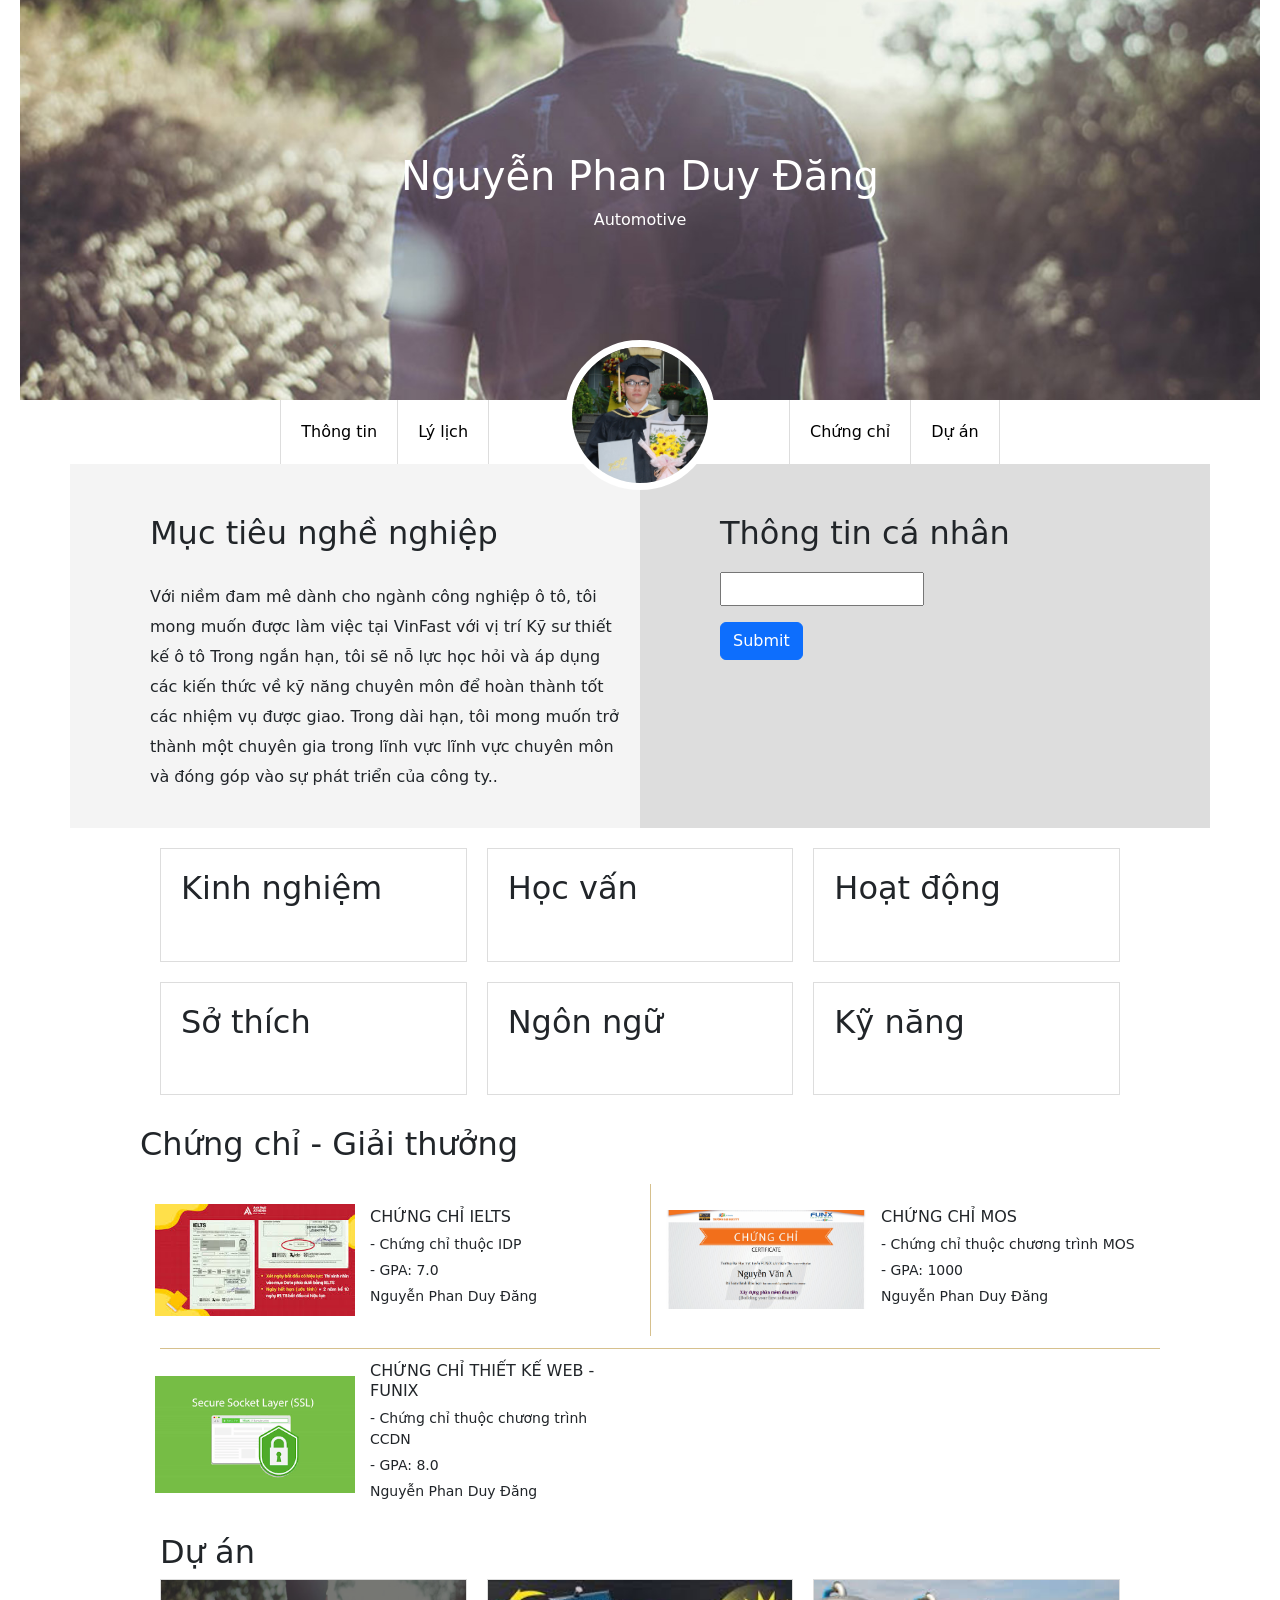
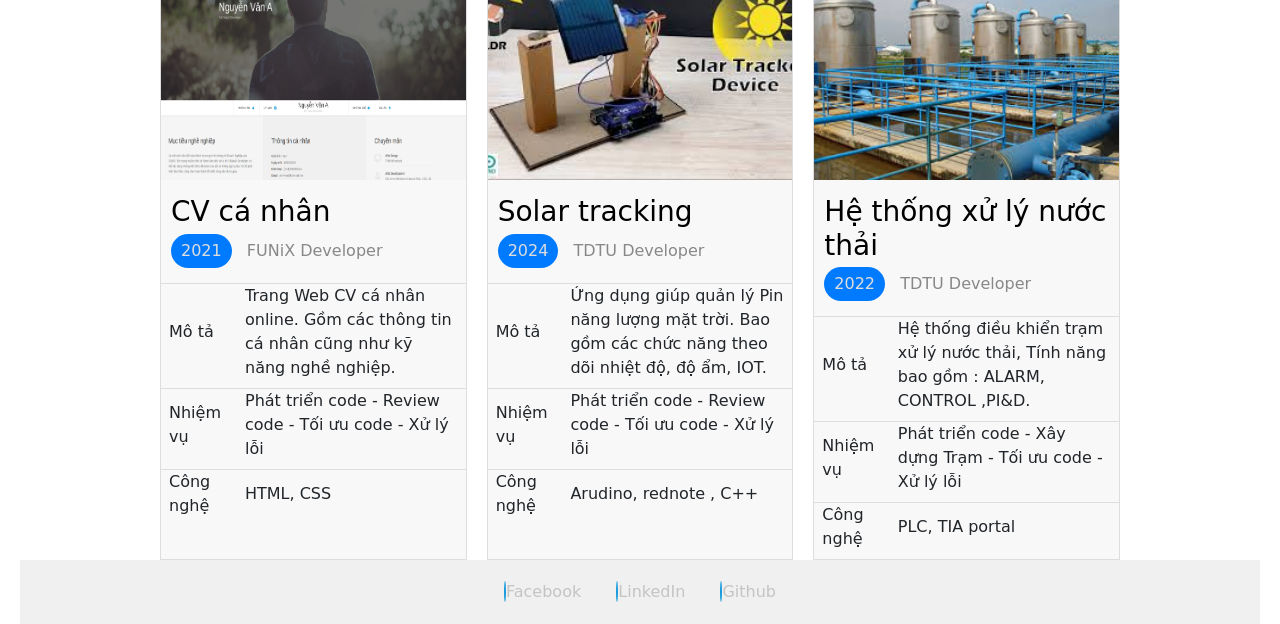
==== index.html @ 1b0d6df5 "Add files via upload" ====
<!DOCTYPE html>
<html lang="en">
  <head>
    <meta charset="UTF-8" />
    <meta http-equiv="X-UA-Compatible" content="IE=edge" />
    <meta name="viewport" content="width=device-width, initial-scale=1.0" />
    <link href="https://cdn.jsdelivr.net/npm/bootstrap@5.3.3/dist/css/bootstrap.min.css" rel="stylesheet" integrity="sha384-QWTKZyjpPEjISv5WaRU9OFeRpok6YctnYmDr5pNlyT2bRjXh0JMhjY6hW+ALEwIH" crossorigin="anonymous">
    <link rel="stylesheet" href="./css/font.css" />
    <link rel="stylesheet" href="./css/laptop.css" />
    <link rel="stylesheet" href="./css/tablet.css" />
    <link rel="stylesheet" href="./css/mobile.css" />
   
    <title>Assignment03</title>
  </head>
  <body>
    <!-- Banner -->
    <div class="banner">
      <img src="images/banner.jpg" alt="Banner" />
      <div class="banner-text">
        <h1>Nguyễn Phan Duy Đăng</h1>
        <p>Automotive</p>
      </div>
    </div>

    <!-- Navbar -->
    <nav class="navbar">
      <div class="nav-container ">
        <div class="nav-container-left" >
          <a href="#info"
          ><i class="icon-user" style="color: #007bff"></i> Thông tin</a
          >
          <a href="#resume"
          ><i class="icon-doc-text-inv" style="color: #007bff"></i> Lý lịch</a
          >
        </div>
        <!-- <div class="nav-title">
          <h1>Nguyễn Văn A</h1>
          <p style="color: #ddd">Full Stack Developer</p>
        </div> -->
        <div class="avatar">
          <img 
          src="images/default-avatar.png"
          width="150"
          height="150"
          alt="Ảnh cá nhân"
        />
      </div>
      <div class="nav-container-right" >
        <a href="#certs"
        ><i class="icon-mail-alt" style="color: #007bff"></i> Chứng chỉ</a
        >
        <a href="#projects"
        ><i class="icon-star-1" style="color: #007bff"></i> Dự án</a
        >
      </div>
      </div>
    </nav>
    <!-- THÔNG TIN CÁ NHÂN -->
    <div class="container">
      <div class="row">
          <div class="col-12 col-sm-6">
              <section id="info" class="section">
                  <h2 style="margin-bottom: 30px">Mục tiêu nghề nghiệp</h2>
                  <p>
                      Với niềm đam mê dành cho ngành công nghiệp ô tô, tôi mong muốn được
                      làm việc tại VinFast với vị trí Kỹ sư thiết kế ô tô Trong ngắn hạn,
                      tôi sẽ nỗ lực học hỏi và áp dụng các kiến thức về kỹ năng chuyên môn
                      để hoàn thành tốt các nhiệm vụ được giao. Trong dài hạn, tôi mong muốn
                      trở thành một chuyên gia trong lĩnh vực lĩnh vực chuyên môn và đóng
                      góp vào sự phát triển của công ty..
                  </p>
              </section>
          </div>
          <div class="col-12 col-sm-6">
              <section id="personal-info" class="section">
                  <h2 style="margin-bottom: 20px">Thông tin cá nhân</h2>
                  <div class="personal-info">
                      <ul>
                          <li><strong>Giới tính:</strong> Nam</li>
                          <li><strong>Ngày sinh:</strong> 28/12/2000</li>
                          <li><strong>Điện thoại:</strong> (+84) 0913963403</li>
                          <li><strong>Email:</strong> dannguyenphanduy@gmail.com</li>
                          <li><strong>Địa chỉ:</strong> 443/11 Huỳnh tấn phát , Nhà Bè</li>
                          <li>
                              <strong>Website:</strong>
                              <a href="https://web.facebook.com/?_rdc=1&_rdr#">facebook</a>
                          </li>
                      </ul>
                      <div class="social-icons">
                          <i class="icon-twitter"></i>
                          <i class="icon-facebook"></i>
                          <i class="icon-gplus"></i>
                          <i class="icon-linkedin"></i>
                      </div>
                  </div>
                  <div class="submit-email">
                      <input type="email" id="email">
                      <p id="error-email"></p>
                      <button onclick="handleSubmit()" type="button" class="btn btn-primary">Submit</button>
                  </div>
              </section>
          </div>
      </div>
  </div>
    <!-- Kinh nghiệm -->
    <div class="resume-container">
      <div class="resume-column parent"  onmouseover="handleOnMouseOver(this)" onmouseout="handleOnMouseOut(this)" >
        <div class="resume-header">
          <h2>Kinh nghiệm</h2>
          <i class="ic-toolbox"></i>
        </div>
        <div class="resume-content experience" >
          <h3>Công ty Autotech Solutions</h3>
          <p class="date">03/2023 - <span>Hiện tại</span></p>
          <ul>
            <li>- Embedded Software Engineer</li>
            <li>- Phát triển phần mềm nhúng cho hệ thống điều khiển ô tô.</li>
            <li>- Lập trình firmware trên vi điều khiển, sử dụng C/C++.</li>
          </ul>
          <h3>Công ty Smart Automation</h3>
          <p class="date">07/2021 - 02/2023</p>
          <ul>
            <li>- Embedded Developer</li>
            <li>- Thiết kế và lập trình hệ thống tự động hóa trong nhà máy.</li>
            <li>
              - Làm việc với các giao thức truyền thông: CAN, Modbus, UART.
            </li>
          </ul>
        </div>
        <div class="control-view" >
          <button type="button" class="btn btn-warning view-more" onclick="handleViewMore(this)">View More ▼</button>     
         
        </div>
      </div>
<!--  học vấn -->
<div class="resume-column parent"  onmouseover="handleOnMouseOver(this)" onmouseout="handleOnMouseOut(this)">
        <div class="resume-header">
          <h2 >Học vấn</h2>

          <i class="ic-pencil"></i>
        </div>
        <div class="resume-content education">
          <h3>Đại học Kỹ thuật Ô tô & Tự động hóa</h3>
          <p class="date">09/2018 - 06/2022</p>
          <ul>
            <li>- Chuyên ngành: Kỹ thuật điều khiển & Tự động hóa</li>
            <li>- GPA: 3.5/4</li>
          </ul>
          <h3>Chứng chỉ Lập trình Nhúng & IoT</h3>
          <p class="date">05/2022 - 12/2022</p>
          <ul>
            <li>
              - Chứng chỉ chuyên sâu về lập trình vi điều khiển & hệ thống
              nhúng.
            </li>
            <li>- GPA: 8.8/10</li>
          </ul>
        </div>
        <div class="control-view" >
          <button type="button" class="btn btn-warning view-more" onclick="handleViewMore(this)" >View More ▼</button>     
    
        </div>
      </div>
<!-- Hoạt động -->
<div class="resume-column parent"  onmouseover="handleOnMouseOver(this)" onmouseout="handleOnMouseOut(this)">
        <div class="resume-header">
          <h2 >Hoạt động</h2>
          <i class="ic-telescope"></i>
        </div>
        <div class="resume-content activity">
          <h3>Automotive Hackathon 2022</h3>
          <p class="date">09/2022 - 11/2022</p>
          <ul>
            <li>- Giải: Nhất bảng A</li>
            <li>- Đề tài: Hệ thống hỗ trợ đỗ xe thông minh cho ô tô.</li>
          </ul>
          <h3>Câu lạc bộ Robotics & AI</h3>
          <p class="date">05/2021 - 06/2022</p>
          <ul>
            <li>- Trưởng nhóm phát triển phần mềm điều khiển robot.</li>
          </ul>
          <h3>Dự án "Smart Factory 4.0"</h3>
          <p class="date">12/2020</p>
          <ul>
            <li>
              - Tham gia phát triển hệ thống giám sát tự động trong nhà máy.
            </li>
          </ul>
        </div>
        <div class="control-view" >
          <button type="button" class="btn btn-warning view-more" onclick="handleViewMore(this)">View More ▼</button>     
   
        </div>
      </div>
    
      <!-- sở thích -->
      <div class="resume-column parent"  onmouseover="handleOnMouseOver(this)" onmouseout="handleOnMouseOut(this)">
           <div class="resume-header">
             <h2>Sở thích</h2>
             <i class="ic-telescope"></i>
            </div>
            <div class="resume-content interests" onmouseover="handleOnMouseOver(this)">
              <div class="interest-item">
                <i class="ic-megaphone"></i>
                <p>Âm nhạc</p>
              </div>
              <div class="interest-item">
                <i class="ic-hotairballoon"></i>
                <p>Du lịch</p>
              </div>
              <div class="interest-item">
                <i class="ic-strategy"></i>
                <p>Chơi game</p>
              </div>
              <div class="interest-item">
                <i class="	ic-hotairballoon"></i>
                <p>Thể Thao</p>
              </div>
            </div>
            <div class="control-view" >
              <button type="button" class="btn btn-warning view-more"  onclick="handleViewMore(this)">View More ▼</button>     
             
            </div>
          </div>
          <!--  ngôn ngữ  -->
          <div class="resume-column parent"  onmouseover="handleOnMouseOver(this)" onmouseout="handleOnMouseOut(this)">
            <div class="resume-header">
              <h2>Ngôn ngữ</h2>
              <i class="ic-mic"></i>
            </div>
            <div class="resume-content languages" onmouseover="handleOnMouseOver(this)">
              <div class="language-item">
                <p>English - IELTS 7.0</p>
                 <!-- 3 thanh rank -->
                <div class="rating">
                  <span class="filled"></span>
                  <span class="filled"></span>
                  <span></span>
                </div>
              </div>
              <div class="language-item">
                <p>Tiếng Việt <i class="icon-star-1" style="color: gold;"></i></p>
                <div class="rating">
                  <span class="filled"></span>
                  <span class="filled"></span>
                  <span class="filled"></span>
                </div>
              </div>
            </div>
            <div class="control-view" >
              <button type="button" class="btn btn-warning view-more" onclick="handleViewMore(this)">View More ▼</button>     
        
            </div>
          </div>
          <!--  kỹ năng -->
          <div class="resume-column parent"  onmouseover="handleOnMouseOver(this)" onmouseout="handleOnMouseOut(this)">
            <div class="resume-header">
              <h2>Kỹ năng</h2>
              <i class="ic-tools-2"></i>
            </div>
            <div class="resume-content skills"onmouseover="handleOnMouseOver(this)">
              <div class="skill-item">
                <p>C, C++: Fundamental</p>
                <div class="rating">
                  <span class="filled"></span>
                  <span></span>
                  <span></span>
                </div>
              </div>
              <div class="skill-item">
                <p>Python: Intermediate</p>
                <div class="rating">
                  <span class="filled"></span>
                  <span class="filled"></span>
                  <span></span>
                </div>
              </div>
              <div class="skill-item">
                <p>MATLAB/Simulink: Intermediate</p>
                <div class="rating">
                  <span class="filled"></span>
                  <span class="filled"></span>
                  <span></span>
                </div>
              </div>
              <div class="skill-item">
                <p>HTML/CSS: Fundamental</p>
                <div class="rating">
                  <span class="filled"></span>
                  <span></span>
                  <span></span>
                </div>
              </div>
            </div>
            <div class="control-view" >
              <button type="button" class="btn btn-warning view-more" onclick="handleViewMore(this)">View More ▼</button>     

            </div>
          </div>  
        </div>
      </div>
      <!--  -->
        <!--CHỨNG CHỈ -->
        <div class="certificate-container">
          <div class="certificate-header">
            <h2>Chứng chỉ - Giải thưởng</h2>
          </div>
          <div class="certificate-list">
            <div class="certificate-item">
              <img src="images/Cert_DBI.png" alt="Chứng chỉ Tiếng Anh" />
              <div class="certificate-info">
                <h3>CHỨNG CHỈ IELTS</h3>
                <p>- Chứng chỉ thuộc IDP</p>
                <p>- GPA: 7.0</p>
                <p>Nguyễn Phan Duy Đăng</p>
              </div>
            </div>
            <div class="certificate-item">
              <img
                src="images/Cert_PRF.png"
                alt="Chứng chỉ lập trình javascript"
              />
              <div class="certificate-info">
                <h3>CHỨNG CHỈ MOS</h3>
                <p>- Chứng chỉ thuộc chương trình MOS</p>
                <p>- GPA: 1000</p>
                <p>Nguyễn Phan Duy Đăng</p>
              </div>
            </div>
            <div class="certificate-item">
              <img src="images/Cert_WEB.png" alt="Chứng chỉ thiết kế WEB" />
              <div class="certificate-info">
                <h3>CHỨNG CHỈ THIẾT KẾ WEB - FUNIX</h3>
                <p>- Chứng chỉ thuộc chương trình CCDN</p>
                <p>- GPA: 8.0</p>
                <p>Nguyễn Phan Duy Đăng</p>
              </div>
            </div>
          </div>
        </div>
  <!-- dự án  -->

  <div class="project-container">
    <h2>Dự án</h2>
    <div class="project-list">
        <div class="project-item">
            <img src="images/project_1.png" alt="CV cá nhân" class="project-image">
            <div class="project-content">
                <h3><a href="digital.html" target="_blank" style="text-decoration: none; color: black"">CV cá nhân</a></h3>
                <div class="project-date">2021</div>
                <p class="project-subtitle">
                    <i class="icon-user-1"></i> FUNiX
                    <i class="icon-lamp"></i> Developer
                </p>
                <div class="project-details">
                    <table>
                        <tr>
                            <td>Mô tả</td>
                            <td>Trang Web CV cá nhân online. Gồm các thông tin cá nhân cũng như kỹ năng nghề nghiệp.</td>
                        </tr>
                        <tr>
                            <td>Nhiệm vụ</td>
                            <td>Phát triển code - Review code - Tối ưu code - Xử lý lỗi</td>
                        </tr>
                        <tr>
                            <td>Công nghệ</td>
                            <td>HTML, CSS</td>
                        </tr>
                    </table>
                </div>
            </div>
        </div>
        <div class="project-item">
            <img src="images/project_2.png" alt="Solar Tracking" class="project-image">
            <div class="project-content">
                <h3><a href="digital.html" target="_blank" style="text-decoration: none; color: black">Solar tracking</a></h3>
                <div class="project-date">2024</div>
                <p class="project-subtitle">
                    <i class="icon-user-1"></i> TDTU
                    <i class="icon-lamp"></i> Developer
                </p>
                <div class="project-details">
                    <table>
                        <tr>
                            <td>Mô tả</td>
                            <td>Ứng dụng giúp quản lý Pin năng lượng mặt trời. Bao gồm các chức năng theo dõi nhiệt độ, độ ẩm, IOT.</td>
                        </tr>
                        <tr>
                            <td>Nhiệm vụ</td>
                            <td>Phát triển code - Review code - Tối ưu code - Xử lý lỗi</td>
                        </tr>
                        <tr>
                            <td>Công nghệ</td>
                            <td>Arudino, rednote , C++</td>
                        </tr>
                    </table>
                </div>
            </div>
        </div>
        <div class="project-item">
            <img src="images/project_3.png" alt="Xử lý nước thải" class="project-image">
            <div class="project-content">
                <h3><a href="digital.html" target="_blank" style="text-decoration: none; color: black">Hệ thống xử lý nước thải</a></h3>
                <div class="project-date">2022</div>
                <p class="project-subtitle">
                    <i class="icon-user-1"></i> TDTU
                    <i class="icon-lamp"></i> Developer
                </p>
                <div class="project-details">
                    <table>
                        <tr>
                            <td>Mô tả</td>
                            <td>Hệ thống điều khiển trạm xử lý nước thải, Tính năng bao gồm : ALARM, CONTROL ,PI&D.</td>
                        </tr>
                        <tr>
                            <td>Nhiệm vụ</td>
                            <td>Phát triển code - Xây dựng Trạm - Tối ưu code - Xử lý lỗi</td>
                        </tr>
                        <tr>
                            <td>Công nghệ</td>
                            <td>PLC, TIA portal</td>
                        </tr>
                    </table>
                </div>
            </div>
        </div>
    </div>
</div>
<footer>
  <div class="contact-links">
      <a href="https://www.facebook.com/dannguyenphanduy" target="_blank">
        <i class="icon-facebook"></i> <span>Facebook</span>
      </a>
      <a href="https://www.linkedin.com/in/dang2812" target="_blank">
        <i class="icon-linkedin"></i> <span>LinkedIn</span>
         
      </a>
      <a href="https://github.com/dang34wdf" target="_blank">
          <i class="icon-github-circled"></i> <span>Github</span>
      </a>
  </div>
</footer>

<script src="https://cdn.jsdelivr.net/npm/bootstrap@5.3.3/dist/js/bootstrap.bundle.min.js" integrity="sha384-YvpcrYf0tY3lHB60NNkmXc5s9fDVZLESaAA55NDzOxhy9GkcIdslK1eN7N6jIeHz" crossorigin="anonymous"></script>
<script src="js/script.js"></script>
  </body>
  
</html>
---- css/laptop.css ----
* {
  margin: 0;
  padding: 0;
  box-sizing: border-box;
}
body {
  margin: 0;
  padding: 0 20px; /* Canh lề hai bên 20px */
  box-sizing: border-box;
}
h2,
h3 {
  font-weight: inherit;
}
.banner {
  position: relative;
  text-align: center;
}
.banner img {
  width: 100%;
  height: 400px;
  object-fit: cover;
}
/* CSS error email */
#error-email {
  color: red;
  font-weight: 700;
}
/* none view-more */
.view-more {
  display: none;
}
/* Đưa chữ vào trong banner */
.banner-text {
  position: absolute;
  top: 50%;
  left: 50%;
  transform: translate(-50%, -50%);
  color: white;
  text-align: center;
}
/* thanh navbar */
.navbar {
  display: flex;
  justify-content: center;
  align-items: center;
  background: #fff;
  padding: 0;
}
.nav-container {
  display: flex;
  justify-content: center;
  align-items: center;
}
.nav-title {
  text-align: center;
  width: 250px;
}
.navbar a {
  color: black;
  padding: 20px;
  text-decoration: none;
  background: #fff;
  border-left: 1px solid #ddd;
}
.navbar a:last-child {
  border-right: 1px solid #ddd;
}
/* hiệu ứng  */
.navbar a:hover {
  background-color: black;
  color: white;
}
.container-info {
  display: grid;
  grid-template-columns: 1fr 1fr;
  padding: 0;
  gap: 0;
}
.section {
  background: #f4f4f4;
  padding: 20px;
}
#info {
  padding-top: 50px;
  padding-left: 300px;
  line-height: 30px;
}
#personal-info {
  padding: 50px;
  padding-right: 200px;
  line-height: 30px;
  background-color: #ddd;
}
.personal-info {
  overflow: hidden; /* Ngăn nội dung bị tràn */
  word-wrap: break-word; /* Tự động xuống dòng nếu quá dài */
  white-space: normal; /* Đảm bảo văn bản xuống dòng */
}

/* ẩn thông tin người dùng  */
.personal-info {
  display: none;
}

.social-icons {
  margin-top: 10px;
}
.social-icons i {
  margin-right: 10px;
  font-size: 18px;
  color: #007bff;
}
/* KINH NGHIỆM  */
.resume-container {
  display: grid;
  grid-template-columns: repeat(
    3,
    1fr
  ); /* Chia container thành 3 cột bằng nhau */
  gap: 20px;
  padding: 20px;
  max-width: 1000px; /* Giới hạn chiều rộng của container */
  margin: 0 auto; /* Canh giữa container */
}

.resume-column {
  display: grid;
  grid-template-rows: auto 1fr; /* Chia cột thành 2 hàng, hàng đầu tiên tự động điều chỉnh chiều cao, hàng thứ hai chiếm phần còn lại */
  border: 1px solid #ddd;
  padding: 20px;
}

.resume-header {
  display: flex;
  justify-content: space-between;
  margin-bottom: 15px;
  padding-bottom: 10px;
}

.resume-content {
  padding-top: 10px;
  line-height: 1.6; /* Tăng khoảng cách giữa các dòng */
}
.resume-header i {
  font-size: 40px; /* ta9ng kích thước */
  color: #333; /* Màu xám đen */
}

.resume-content .date {
  font-style: italic;
  color: #888;
  margin-bottom: 10px;
}
.date span {
  background-color: #007bff;
  color: white;
  border-radius: 5px;
  padding: 5px;
}

.resume-content ul {
  list-style-type: none;
  margin-bottom: 10px; /* Thêm khoảng cách giữa các mục trong danh sách */
}

.resume-content li {
  margin-bottom: 5px; /* Thêm khoảng cách giữa các dòng trong danh sách */
}
/* Phần Sở thích */
.interests {
  display: flex;
  justify-content: space-around;
  flex-wrap: wrap; /* Cho phép các item xuống dòng nếu không đủ chỗ */
}

.interest-item {
  display: flex;
  flex-direction: column;
  align-items: center;
  width: 10%; /* Đặt độ rộng cho mỗi item, điều chỉnh tùy ý */
}

.interest-item i {
  font-size: 20px; /* Giảm/tăngkích thước icon */
  border: 2px solid #19db3d;
  border-radius: 50%;
  padding: 12px;
  margin-bottom: 5px;
  color: #c5c4c4;
}

.interest-item p {
  font-size: 14px; /* Giảm kích thước chữ */
  margin: 0;
}
/* Phần Ngôn ngữ và Kỹ năng */
.languages,
.skills,
.interests,
.education,
.activity,
.experience {
  line-height: 1.5;
}
/* ẫn content */
.languages,
.skills,
.interests,
.education,
.activity,
.experience {
  display: none;
}

.languages .language-item,
.skills .skill-item {
  display: flex;
  flex-direction: column;
  align-items: flex-start;
  margin-bottom: 10px;
}
/* đánh giá */
.rating {
  display: inline-flex;
  margin-top: 5px;
}
.rating span {
  width: 60px;
  height: 4px;
  background-color: #ddd; /* Màu xám cho thanh chưa được lấp đầy */
  margin-right: 8px;
}

.rating span.filled {
  background-color: #199cdb; /* Màu xanh cho thanh đã được lấp đầy */
}

/* Phần Chứng chỉ - Giải thưởng */
.certificate-container {
  padding-top: 10px;
  max-width: 1000px;
  margin: 0 auto;
}

.certificate-header {
  margin-bottom: 20px;
}

.certificate-list {
  display: grid;
  grid-template-columns: repeat(2, 1fr);
  gap: 20px;
  position: relative; /* Thêm position relative để định vị dấu gạch ngang */
}

.certificate-item {
  display: flex;
  padding-left: 15px;
  align-items: center;
}

.certificate-item img {
  width: 200px;
  height: auto;
  margin-right: 15px;
  padding-top: 20px;
  padding-bottom: 20px;
}

.certificate-info h3 {
  margin-top: 0;
  font-size: 16px;
}

.certificate-info p {
  font-size: 14px;
  margin-bottom: 5px;
}

/* Chỉnh sửa dấu gạch ngang */
.certificate-list::before {
  content: "";
  position: absolute;
  width: 100%;
  height: 1px;
  background-color: #d6c08d; /* chỉnh đường viền có máu d6c08d */
  top: 50%;
  left: 20px; /* Căn chỉnh vào giữa container */
}
.certificate-item:nth-child(2) {
  border-left: 1px solid #d6c08d; /* thêm dấu gạch ngang giữa 2 chứng chỉ*/
}
/* dự án */
.project-container {
  padding-top: 20px;
  max-width: 960px;
  margin: 0 auto;
}
.project-list {
  display: grid;
  grid-template-columns: repeat(3, 1fr);
  gap: 20px;
}

.project-item {
  background-color: #f8f8f8; /* Màu nền của box */
  border: 1px solid #ddd; /* Thêm border xung quanh */
}

.project-image {
  width: 100%;
  height: 200px;
  object-fit: cover;
  margin-bottom: 15px;
}

.project-content h3 {
  margin-bottom: 5px;
  margin-left: 10px;
}

.project-date {
  background-color: #007bff;
  color: #ddd;
  padding: 5px 10px;
  border-radius: 20px;
  display: inline-block;
  margin-bottom: 10px;
  margin-right: 10px;
  margin-left: 10px;
}

.project-subtitle {
  color: #888;
  display: inline-block;
  margin-bottom: 20px;
}
.project-details td {
  padding: 0px 8px 8px 8px;
  border-bottom: 1px solid #ddd;
}
/* bổ xung đưởng kẻ lên trên  */
.project-details {
  border-top: 1px solid #ddd;
}
/* Loại bỏ đường kẻ cuối cùng của bảng */
.project-details tr:last-child td {
  border-bottom: none;
}
/* thông tin liên hệ */
footer {
  background-color: #f0f0f0; /* Màu nền của footer */
  padding: 20px 0;
  text-align: center;
}

.contact-links a {
  display: inline-block;
  margin: 0 15px;
  color: #c5c4c4;
  text-decoration: none;
  font-size: 16px;
}

.contact-links i {
  background-color: #199cdb;
  border-radius: 50%;
  padding: 1px;
  color: #fff;
}
/* Nâng cao */
nav {
  background-color: #f0f0f0;
  padding: 10px 0;
  text-align: center;
  position: relative; /* Để định vị ảnh */
}

nav a {
  display: inline-block;
  color: #333;
  text-decoration: none;
  font-size: 16px;
}

.avatar {
  width: 150px;
  height: 150px;
  border-radius: 50%;
  border: 7px solid #fff;
  overflow: hidden;
  position: absolute;
  top: -60px; /* Di chuyển ảnh lên trên */
  left: 50%;
  transform: translateX(-50%);
}

.avatar img {
  width: 100%;
  height: 100%;
  object-fit: cover;
}
.nav-container-left {
  display: flex;
  padding-right: 150px;
}
.nav-container-right {
  display: flex;
  padding-left: 150px;
}
/* chỉnh boot */

.col-sm-6 {
  padding-left: 0; /* Loại bỏ padding trái mặc định của cột */
  padding-right: 0; /* Loại bỏ padding phải mặc định của cột */
}

.section {
  height: 100%; /* Section sẽ cao bằng chiều cao của cột cha */
}
---- css/tablet.css ----
@media (min-width: 576px) and (max-width: 992px) {
  /* Ẩn tiêu đề Navbar */
  .nav-title {
    display: none;
  }
  /* Ẩn avatar */
  .avatar {
    display: none;
  }
  .nav-container-left {
    display: flex;
    padding-right: 40px;
  }
  .nav-container-right {
    display: flex;
    padding-left: 40px;
  }

  /* Điều chỉnh khoảng cách giữa các cột trong Thông tin cá nhân */
  #info {
    padding-left: 50px;
  }
  #personal-info {
    padding-right: 50px;
  }

  /* Chuyển layout phần nghề nghiệp từ 3 cột xuống 2 cột */
  .resume-container {
    grid-template-columns: repeat(2, 1fr);
  }

  /* Điều chỉnh kích thước hình ảnh chứng chỉ */
  .certificate-item img {
    width: 150px;
  }

  /* Điều chỉnh hình ảnh dự án */
  .project-image {
    height: 150px;
  }
  .project-content h3 {
    font-size: 18px;
  }
}
.section {
  padding-left: 80px !important;
}
/* nâng cao  */
---- css/mobile.css ----
/* ==================== RESPONSIVE - MOBILE ==================== */
@media (max-width: 576px) {
  .navbar {
    display: flex;
    flex-direction: column;
    align-items: flex-start; /* Căn trái */
    width: 100%;
    padding: 10px 20px;
    background: none; /* Xóa nền */
    border: none; /* Xóa viền */
    box-shadow: none; /* Xóa hiệu ứng hộp */
  }

  .nav-container {
    display: flex;
    flex-direction: column;
    align-items: flex-start; /* Căn trái */
    width: 100%;
  }

  .nav-container-left,
  .nav-container-right {
    display: flex;
    flex-direction: column;
    align-items: flex-start; /* Căn trái */
    width: 100%;
    padding: 0 !important;
  }

  .navbar a {
    display: block;
    width: 100%;
    text-align: left; /* Căn trái */
    padding: 12px 0;
    font-size: 18px;
    text-decoration: none; /* Bỏ gạch chân */
    background: none; /* Xóa nền */
    border: none; /* Xóa viền */
  }

  .navbar a i {
    margin-right: 8px;
    font-size: 20px;
  }

  /* Ẩn hoàn toàn Avatar */
  .avatar {
    display: none !important;
  }
  /* Căn chỉnh thông tin */
  /* #info,
  #personal-info {
    padding-left: 20px;
    padding-right: 20px;
  } */
  /* Chuyển kinh nghiệm từ 3 cột xuống 1 cột */
  .resume-container {
    grid-template-columns: 1fr;
  }

  /* Chuyển sở thích từ hàng ngang thành dọc */
  .interests {
    flex-direction: column;
    align-items: center;
  }

  .interest-item {
    width: 100%;
    margin-bottom: 10px;
  }

  /* Chứng chỉ - Giải thưởng */
  .certificate-list {
    grid-template-columns: 1fr;
  }

  .certificate-item img {
    width: 100%;
    max-height: 200px;
  }
  .certificate-list::before {
    content: none; /* Loại bỏ hoàn toàn nội dung giả */
  }
  .certificate-item:nth-child(2) {
    border-left: none; /* Loại bỏ đường viền bên trái */
  }
  .certificate-item {
    margin: 0 auto; /* Căn giữa hình */
    border-bottom: 1px solid #d6c08d;
  }
  .certificate-item:last-child {
    border-bottom: none;
  }

  /* Dự án từ 3 cột xuống 1 cột */
  .project-list {
    grid-template-columns: 1fr;
  }

  .project-image {
    height: 150px;
  }

  /* Footer căn giữa icon */
  .contact-links span {
    display: none;
  }
  .section {
    padding-left: 50px !important;
  }
  /*  */
  .team-member {
    text-align: center;
  }
  .team-member .digital-icon {
    justify-content: center;
  }
}
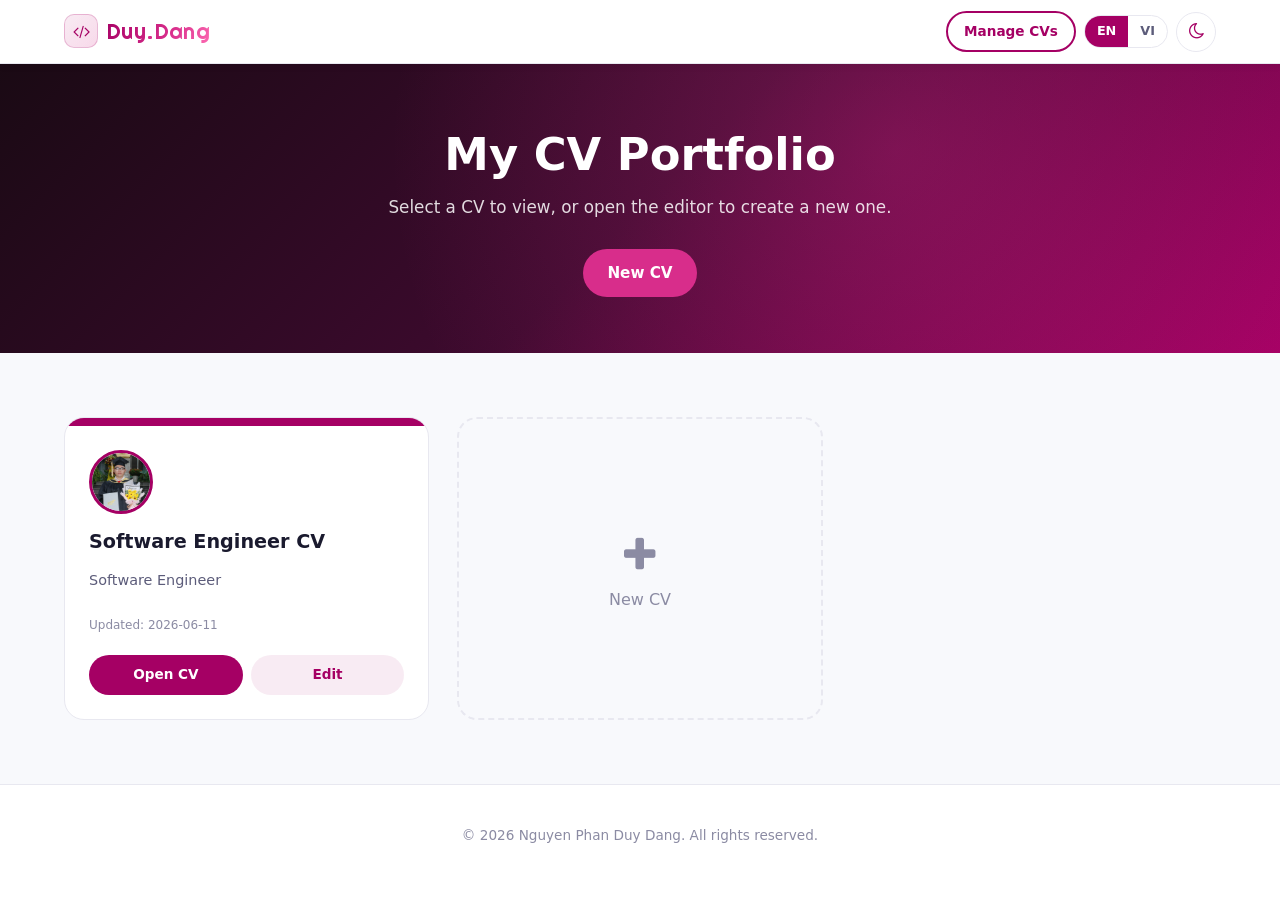
==== commit 471d70c4: "update 11/6/2026" ====
--- a/index.html
+++ b/index.html
@@ -2,447 +2,67 @@
 <html lang="en">
   <head>
     <meta charset="UTF-8" />
-    <meta http-equiv="X-UA-Compatible" content="IE=edge" />
     <meta name="viewport" content="width=device-width, initial-scale=1.0" />
-    <link href="https://cdn.jsdelivr.net/npm/bootstrap@5.3.3/dist/css/bootstrap.min.css" rel="stylesheet" integrity="sha384-QWTKZyjpPEjISv5WaRU9OFeRpok6YctnYmDr5pNlyT2bRjXh0JMhjY6hW+ALEwIH" crossorigin="anonymous">
-    <link rel="stylesheet" href="./css/font.css" />
-    <link rel="stylesheet" href="./css/laptop.css" />
-    <link rel="stylesheet" href="./css/tablet.css" />
-    <link rel="stylesheet" href="./css/mobile.css" />
-   
-    <title>Assignment03</title>
+    <meta name="description" content="CV Portfolio Hub - Nguyen Phan Duy Dang" />
+    <title>CV Portfolio | Nguyen Phan Duy Dang</title>
+    <link rel="preconnect" href="https://fonts.googleapis.com" />
+    <link rel="preconnect" href="https://fonts.gstatic.com" crossorigin />
+    <link href="https://fonts.googleapis.com/css2?family=Righteous&display=swap" rel="stylesheet" />
+    <link
+      href="https://cdn.jsdelivr.net/npm/bootstrap@5.3.3/dist/css/bootstrap.min.css"
+      rel="stylesheet"
+      integrity="sha384-QWTKZyjpPEjISv5WaRU9OFeRpok6YctnYmDr5pNlyT2bRjXh0JMhjY6hW+ALEwIH"
+      crossorigin="anonymous"
+    />
+    <link rel="stylesheet" href="./CV_master_css/font.css" />
+    <link rel="stylesheet" href="./CV_master_css/main.css" />
+    <script>
+      (function () {
+        var t = localStorage.getItem("cv-theme");
+        if (t) document.documentElement.setAttribute("data-theme", t);
+      })();
+    </script>
   </head>
   <body>
-    <!-- Banner -->
-    <div class="banner">
-      <img src="images/banner.jpg" alt="Banner" />
-      <div class="banner-text">
-        <h1>Nguyễn Phan Duy Đăng</h1>
-        <p>Automotive</p>
-      </div>
-    </div>
-
-    <!-- Navbar -->
-    <nav class="navbar">
-      <div class="nav-container ">
-        <div class="nav-container-left" >
-          <a href="#info"
-          ><i class="icon-user" style="color: #007bff"></i> Thông tin</a
-          >
-          <a href="#resume"
-          ><i class="icon-doc-text-inv" style="color: #007bff"></i> Lý lịch</a
-          >
-        </div>
-        <!-- <div class="nav-title">
-          <h1>Nguyễn Văn A</h1>
-          <p style="color: #ddd">Full Stack Developer</p>
-        </div> -->
-        <div class="avatar">
-          <img 
-          src="images/default-avatar.png"
-          width="150"
-          height="150"
-          alt="Ảnh cá nhân"
-        />
-      </div>
-      <div class="nav-container-right" >
-        <a href="#certs"
-        ><i class="icon-mail-alt" style="color: #007bff"></i> Chứng chỉ</a
-        >
-        <a href="#projects"
-        ><i class="icon-star-1" style="color: #007bff"></i> Dự án</a
-        >
-      </div>
-      </div>
-    </nav>
-    <!-- THÔNG TIN CÁ NHÂN -->
-    <div class="container">
-      <div class="row">
-          <div class="col-12 col-sm-6">
-              <section id="info" class="section">
-                  <h2 style="margin-bottom: 30px">Mục tiêu nghề nghiệp</h2>
-                  <p>
-                      Với niềm đam mê dành cho ngành công nghiệp ô tô, tôi mong muốn được
-                      làm việc tại VinFast với vị trí Kỹ sư thiết kế ô tô Trong ngắn hạn,
-                      tôi sẽ nỗ lực học hỏi và áp dụng các kiến thức về kỹ năng chuyên môn
-                      để hoàn thành tốt các nhiệm vụ được giao. Trong dài hạn, tôi mong muốn
-                      trở thành một chuyên gia trong lĩnh vực lĩnh vực chuyên môn và đóng
-                      góp vào sự phát triển của công ty..
-                  </p>
-              </section>
+    <header class="top-bar">
+      <div class="top-bar-inner">
+        <a href="#" class="brand">
+          <span class="brand-icon"><i class="icon-code"></i></span>
+          <span class="brand-text">Duy<span class="brand-dot">.</span>Dang</span>
+        </a>
+        <div class="nav-controls">
+          <a href="editor.html" class="demo-back-link" data-i18n="hub_manage">Manage CVs</a>
+          <div class="lang-toggle">
+            <button class="lang-btn active" data-lang="en" type="button">EN</button>
+            <button class="lang-btn" data-lang="vi" type="button">VI</button>
           </div>
-          <div class="col-12 col-sm-6">
-              <section id="personal-info" class="section">
-                  <h2 style="margin-bottom: 20px">Thông tin cá nhân</h2>
-                  <div class="personal-info">
-                      <ul>
-                          <li><strong>Giới tính:</strong> Nam</li>
-                          <li><strong>Ngày sinh:</strong> 28/12/2000</li>
-                          <li><strong>Điện thoại:</strong> (+84) 0913963403</li>
-                          <li><strong>Email:</strong> dannguyenphanduy@gmail.com</li>
-                          <li><strong>Địa chỉ:</strong> 443/11 Huỳnh tấn phát , Nhà Bè</li>
-                          <li>
-                              <strong>Website:</strong>
-                              <a href="https://web.facebook.com/?_rdc=1&_rdr#">facebook</a>
-                          </li>
-                      </ul>
-                      <div class="social-icons">
-                          <i class="icon-twitter"></i>
-                          <i class="icon-facebook"></i>
-                          <i class="icon-gplus"></i>
-                          <i class="icon-linkedin"></i>
-                      </div>
-                  </div>
-                  <div class="submit-email">
-                      <input type="email" id="email">
-                      <p id="error-email"></p>
-                      <button onclick="handleSubmit()" type="button" class="btn btn-primary">Submit</button>
-                  </div>
-              </section>
-          </div>
-      </div>
-  </div>
-    <!-- Kinh nghiệm -->
-    <div class="resume-container">
-      <div class="resume-column parent"  onmouseover="handleOnMouseOver(this)" onmouseout="handleOnMouseOut(this)" >
-        <div class="resume-header">
-          <h2>Kinh nghiệm</h2>
-          <i class="ic-toolbox"></i>
-        </div>
-        <div class="resume-content experience" >
-          <h3>Công ty Autotech Solutions</h3>
-          <p class="date">03/2023 - <span>Hiện tại</span></p>
-          <ul>
-            <li>- Embedded Software Engineer</li>
-            <li>- Phát triển phần mềm nhúng cho hệ thống điều khiển ô tô.</li>
-            <li>- Lập trình firmware trên vi điều khiển, sử dụng C/C++.</li>
-          </ul>
-          <h3>Công ty Smart Automation</h3>
-          <p class="date">07/2021 - 02/2023</p>
-          <ul>
-            <li>- Embedded Developer</li>
-            <li>- Thiết kế và lập trình hệ thống tự động hóa trong nhà máy.</li>
-            <li>
-              - Làm việc với các giao thức truyền thông: CAN, Modbus, UART.
-            </li>
-          </ul>
-        </div>
-        <div class="control-view" >
-          <button type="button" class="btn btn-warning view-more" onclick="handleViewMore(this)">View More ▼</button>     
-         
+          <button class="btn-icon" id="theme-toggle" type="button" aria-label="Toggle theme">
+            <i class="icon-moon theme-icon" id="theme-icon"></i>
+          </button>
         </div>
       </div>
-<!--  học vấn -->
-<div class="resume-column parent"  onmouseover="handleOnMouseOver(this)" onmouseout="handleOnMouseOut(this)">
-        <div class="resume-header">
-          <h2 >Học vấn</h2>
+    </header>
 
-          <i class="ic-pencil"></i>
-        </div>
-        <div class="resume-content education">
-          <h3>Đại học Kỹ thuật Ô tô & Tự động hóa</h3>
-          <p class="date">09/2018 - 06/2022</p>
-          <ul>
-            <li>- Chuyên ngành: Kỹ thuật điều khiển & Tự động hóa</li>
-            <li>- GPA: 3.5/4</li>
-          </ul>
-          <h3>Chứng chỉ Lập trình Nhúng & IoT</h3>
-          <p class="date">05/2022 - 12/2022</p>
-          <ul>
-            <li>
-              - Chứng chỉ chuyên sâu về lập trình vi điều khiển & hệ thống
-              nhúng.
-            </li>
-            <li>- GPA: 8.8/10</li>
-          </ul>
-        </div>
-        <div class="control-view" >
-          <button type="button" class="btn btn-warning view-more" onclick="handleViewMore(this)" >View More ▼</button>     
-    
-        </div>
+    <section class="hub-header">
+      <div class="hub-header-inner">
+        <h1 data-i18n="hub_title">My CV Portfolio</h1>
+        <p data-i18n="hub_subtitle">Select a CV to view, or open the editor to create a new one.</p>
+        <a href="editor.html" class="btn-primary-custom" data-i18n="hub_new">New CV</a>
       </div>
-<!-- Hoạt động -->
-<div class="resume-column parent"  onmouseover="handleOnMouseOver(this)" onmouseout="handleOnMouseOut(this)">
-        <div class="resume-header">
-          <h2 >Hoạt động</h2>
-          <i class="ic-telescope"></i>
-        </div>
-        <div class="resume-content activity">
-          <h3>Automotive Hackathon 2022</h3>
-          <p class="date">09/2022 - 11/2022</p>
-          <ul>
-            <li>- Giải: Nhất bảng A</li>
-            <li>- Đề tài: Hệ thống hỗ trợ đỗ xe thông minh cho ô tô.</li>
-          </ul>
-          <h3>Câu lạc bộ Robotics & AI</h3>
-          <p class="date">05/2021 - 06/2022</p>
-          <ul>
-            <li>- Trưởng nhóm phát triển phần mềm điều khiển robot.</li>
-          </ul>
-          <h3>Dự án "Smart Factory 4.0"</h3>
-          <p class="date">12/2020</p>
-          <ul>
-            <li>
-              - Tham gia phát triển hệ thống giám sát tự động trong nhà máy.
-            </li>
-          </ul>
-        </div>
-        <div class="control-view" >
-          <button type="button" class="btn btn-warning view-more" onclick="handleViewMore(this)">View More ▼</button>     
-   
-        </div>
+    </section>
+
+    <main class="section-wrap">
+      <div class="cv-grid" id="cv-grid">
+        <div class="cv-loading"><p>Loading…</p></div>
       </div>
-    
-      <!-- sở thích -->
-      <div class="resume-column parent"  onmouseover="handleOnMouseOver(this)" onmouseout="handleOnMouseOut(this)">
-           <div class="resume-header">
-             <h2>Sở thích</h2>
-             <i class="ic-telescope"></i>
-            </div>
-            <div class="resume-content interests" onmouseover="handleOnMouseOver(this)">
-              <div class="interest-item">
-                <i class="ic-megaphone"></i>
-                <p>Âm nhạc</p>
-              </div>
-              <div class="interest-item">
-                <i class="ic-hotairballoon"></i>
-                <p>Du lịch</p>
-              </div>
-              <div class="interest-item">
-                <i class="ic-strategy"></i>
-                <p>Chơi game</p>
-              </div>
-              <div class="interest-item">
-                <i class="	ic-hotairballoon"></i>
-                <p>Thể Thao</p>
-              </div>
-            </div>
-            <div class="control-view" >
-              <button type="button" class="btn btn-warning view-more"  onclick="handleViewMore(this)">View More ▼</button>     
-             
-            </div>
-          </div>
-          <!--  ngôn ngữ  -->
-          <div class="resume-column parent"  onmouseover="handleOnMouseOver(this)" onmouseout="handleOnMouseOut(this)">
-            <div class="resume-header">
-              <h2>Ngôn ngữ</h2>
-              <i class="ic-mic"></i>
-            </div>
-            <div class="resume-content languages" onmouseover="handleOnMouseOver(this)">
-              <div class="language-item">
-                <p>English - IELTS 7.0</p>
-                 <!-- 3 thanh rank -->
-                <div class="rating">
-                  <span class="filled"></span>
-                  <span class="filled"></span>
-                  <span></span>
-                </div>
-              </div>
-              <div class="language-item">
-                <p>Tiếng Việt <i class="icon-star-1" style="color: gold;"></i></p>
-                <div class="rating">
-                  <span class="filled"></span>
-                  <span class="filled"></span>
-                  <span class="filled"></span>
-                </div>
-              </div>
-            </div>
-            <div class="control-view" >
-              <button type="button" class="btn btn-warning view-more" onclick="handleViewMore(this)">View More ▼</button>     
-        
-            </div>
-          </div>
-          <!--  kỹ năng -->
-          <div class="resume-column parent"  onmouseover="handleOnMouseOver(this)" onmouseout="handleOnMouseOut(this)">
-            <div class="resume-header">
-              <h2>Kỹ năng</h2>
-              <i class="ic-tools-2"></i>
-            </div>
-            <div class="resume-content skills"onmouseover="handleOnMouseOver(this)">
-              <div class="skill-item">
-                <p>C, C++: Fundamental</p>
-                <div class="rating">
-                  <span class="filled"></span>
-                  <span></span>
-                  <span></span>
-                </div>
-              </div>
-              <div class="skill-item">
-                <p>Python: Intermediate</p>
-                <div class="rating">
-                  <span class="filled"></span>
-                  <span class="filled"></span>
-                  <span></span>
-                </div>
-              </div>
-              <div class="skill-item">
-                <p>MATLAB/Simulink: Intermediate</p>
-                <div class="rating">
-                  <span class="filled"></span>
-                  <span class="filled"></span>
-                  <span></span>
-                </div>
-              </div>
-              <div class="skill-item">
-                <p>HTML/CSS: Fundamental</p>
-                <div class="rating">
-                  <span class="filled"></span>
-                  <span></span>
-                  <span></span>
-                </div>
-              </div>
-            </div>
-            <div class="control-view" >
-              <button type="button" class="btn btn-warning view-more" onclick="handleViewMore(this)">View More ▼</button>     
+    </main>
 
-            </div>
-          </div>  
-        </div>
-      </div>
-      <!--  -->
-        <!--CHỨNG CHỈ -->
-        <div class="certificate-container">
-          <div class="certificate-header">
-            <h2>Chứng chỉ - Giải thưởng</h2>
-          </div>
-          <div class="certificate-list">
-            <div class="certificate-item">
-              <img src="images/Cert_DBI.png" alt="Chứng chỉ Tiếng Anh" />
-              <div class="certificate-info">
-                <h3>CHỨNG CHỈ IELTS</h3>
-                <p>- Chứng chỉ thuộc IDP</p>
-                <p>- GPA: 7.0</p>
-                <p>Nguyễn Phan Duy Đăng</p>
-              </div>
-            </div>
-            <div class="certificate-item">
-              <img
-                src="images/Cert_PRF.png"
-                alt="Chứng chỉ lập trình javascript"
-              />
-              <div class="certificate-info">
-                <h3>CHỨNG CHỈ MOS</h3>
-                <p>- Chứng chỉ thuộc chương trình MOS</p>
-                <p>- GPA: 1000</p>
-                <p>Nguyễn Phan Duy Đăng</p>
-              </div>
-            </div>
-            <div class="certificate-item">
-              <img src="images/Cert_WEB.png" alt="Chứng chỉ thiết kế WEB" />
-              <div class="certificate-info">
-                <h3>CHỨNG CHỈ THIẾT KẾ WEB - FUNIX</h3>
-                <p>- Chứng chỉ thuộc chương trình CCDN</p>
-                <p>- GPA: 8.0</p>
-                <p>Nguyễn Phan Duy Đăng</p>
-              </div>
-            </div>
-          </div>
-        </div>
-  <!-- dự án  -->
+    <footer class="site-footer">
+      <p class="footer-copy" data-i18n="footer_copy">© 2026 Nguyễn Phan Duy Đăng. All rights reserved.</p>
+    </footer>
 
-  <div class="project-container">
-    <h2>Dự án</h2>
-    <div class="project-list">
-        <div class="project-item">
-            <img src="images/project_1.png" alt="CV cá nhân" class="project-image">
-            <div class="project-content">
-                <h3><a href="digital.html" target="_blank" style="text-decoration: none; color: black"">CV cá nhân</a></h3>
-                <div class="project-date">2021</div>
-                <p class="project-subtitle">
-                    <i class="icon-user-1"></i> FUNiX
-                    <i class="icon-lamp"></i> Developer
-                </p>
-                <div class="project-details">
-                    <table>
-                        <tr>
-                            <td>Mô tả</td>
-                            <td>Trang Web CV cá nhân online. Gồm các thông tin cá nhân cũng như kỹ năng nghề nghiệp.</td>
-                        </tr>
-                        <tr>
-                            <td>Nhiệm vụ</td>
-                            <td>Phát triển code - Review code - Tối ưu code - Xử lý lỗi</td>
-                        </tr>
-                        <tr>
-                            <td>Công nghệ</td>
-                            <td>HTML, CSS</td>
-                        </tr>
-                    </table>
-                </div>
-            </div>
-        </div>
-        <div class="project-item">
-            <img src="images/project_2.png" alt="Solar Tracking" class="project-image">
-            <div class="project-content">
-                <h3><a href="digital.html" target="_blank" style="text-decoration: none; color: black">Solar tracking</a></h3>
-                <div class="project-date">2024</div>
-                <p class="project-subtitle">
-                    <i class="icon-user-1"></i> TDTU
-                    <i class="icon-lamp"></i> Developer
-                </p>
-                <div class="project-details">
-                    <table>
-                        <tr>
-                            <td>Mô tả</td>
-                            <td>Ứng dụng giúp quản lý Pin năng lượng mặt trời. Bao gồm các chức năng theo dõi nhiệt độ, độ ẩm, IOT.</td>
-                        </tr>
-                        <tr>
-                            <td>Nhiệm vụ</td>
-                            <td>Phát triển code - Review code - Tối ưu code - Xử lý lỗi</td>
-                        </tr>
-                        <tr>
-                            <td>Công nghệ</td>
-                            <td>Arudino, rednote , C++</td>
-                        </tr>
-                    </table>
-                </div>
-            </div>
-        </div>
-        <div class="project-item">
-            <img src="images/project_3.png" alt="Xử lý nước thải" class="project-image">
-            <div class="project-content">
-                <h3><a href="digital.html" target="_blank" style="text-decoration: none; color: black">Hệ thống xử lý nước thải</a></h3>
-                <div class="project-date">2022</div>
-                <p class="project-subtitle">
-                    <i class="icon-user-1"></i> TDTU
-                    <i class="icon-lamp"></i> Developer
-                </p>
-                <div class="project-details">
-                    <table>
-                        <tr>
-                            <td>Mô tả</td>
-                            <td>Hệ thống điều khiển trạm xử lý nước thải, Tính năng bao gồm : ALARM, CONTROL ,PI&D.</td>
-                        </tr>
-                        <tr>
-                            <td>Nhiệm vụ</td>
-                            <td>Phát triển code - Xây dựng Trạm - Tối ưu code - Xử lý lỗi</td>
-                        </tr>
-                        <tr>
-                            <td>Công nghệ</td>
-                            <td>PLC, TIA portal</td>
-                        </tr>
-                    </table>
-                </div>
-            </div>
-        </div>
-    </div>
-</div>
-<footer>
-  <div class="contact-links">
-      <a href="https://www.facebook.com/dannguyenphanduy" target="_blank">
-        <i class="icon-facebook"></i> <span>Facebook</span>
-      </a>
-      <a href="https://www.linkedin.com/in/dang2812" target="_blank">
-        <i class="icon-linkedin"></i> <span>LinkedIn</span>
-         
-      </a>
-      <a href="https://github.com/dang34wdf" target="_blank">
-          <i class="icon-github-circled"></i> <span>Github</span>
-      </a>
-  </div>
-</footer>
-
-<script src="https://cdn.jsdelivr.net/npm/bootstrap@5.3.3/dist/js/bootstrap.bundle.min.js" integrity="sha384-YvpcrYf0tY3lHB60NNkmXc5s9fDVZLESaAA55NDzOxhy9GkcIdslK1eN7N6jIeHz" crossorigin="anonymous"></script>
-<script src="js/script.js"></script>
+    <script src="CV_master_js/i18n.js"></script>
+    <script src="CV_master_js/cv-paths.js"></script>
+    <script src="CV_master_js/hub.js"></script>
   </body>
-  
 </html>
--- a/CV_master_css/font.css
+++ b/CV_master_css/font.css
@@ -0,0 +1,11514 @@
+@font-face {
+	font-family: 'open_sanslight';
+	src: url('../CV_master_fonts/OpenSans-Light-webfont.eot');
+	src: url('../CV_master_fonts/OpenSans-Light-webfont.eot#iefix') format('embedded-opentype'),
+		url('../CV_master_fonts/OpenSans-Light-webfont.woff') format('woff'),
+		url('../CV_master_fonts/OpenSans-Light-webfont.ttf') format('truetype'),
+		url('../CV_master_fonts/OpenSans-Light-webfont.svg#open_sanslight') format('svg');
+	font-weight: normal;
+	font-style: normal;
+
+}
+
+@font-face {
+	font-family: 'open_sansitalic';
+	src: url('../CV_master_fonts/OpenSans-Italic-webfont.eot');
+	src: url('../CV_master_fonts/OpenSans-Italic-webfont.eot#iefix') format('embedded-opentype'),
+		url('../CV_master_fonts/OpenSans-Italic-webfont.woff') format('woff'),
+		url('../CV_master_fonts/OpenSans-Italic-webfont.ttf') format('truetype'),
+		url('../CV_master_fonts/OpenSans-Italic-webfont.svg#open_sansitalic') format('svg');
+	font-weight: normal;
+	font-style: normal;
+
+}
+
+@font-face {
+	font-family: 'open_sanssemibold';
+	src: url('../CV_master_fonts/OpenSans-Semibold-webfont.eot');
+	src: url('../CV_master_fonts/OpenSans-Semibold-webfont.eot#iefix') format('embedded-opentype'),
+		url('../CV_master_fonts/OpenSans-Semibold-webfont.woff') format('woff'),
+		url('../CV_master_fonts/OpenSans-Semibold-webfont.ttf') format('truetype'),
+		url('../CV_master_fonts/OpenSans-Semibold-webfont.svg#open_sanssemibold') format('svg');
+	font-weight: normal;
+	font-style: normal;
+
+}
+
+
+@font-face {
+	font-family: 'open_sanslight_italic';
+	src: url('../CV_master_fonts/OpenSans-LightItalic-webfont.eot');
+	src: url('../CV_master_fonts/OpenSans-LightItalic-webfont.eot#iefix') format('embedded-opentype'),
+		url('../CV_master_fonts/OpenSans-LightItalic-webfont.woff') format('woff'),
+		url('../CV_master_fonts/OpenSans-LightItalic-webfont.ttf') format('truetype'),
+		url('../CV_master_fonts/OpenSans-LightItalic-webfont.svg#open_sanslight_italic') format('svg');
+	font-weight: normal;
+	font-style: normal;
+
+}
+
+@font-face {
+	font-family: 'open_sansregular';
+	src: url('../CV_master_fonts/OpenSans-Regular-webfont.eot');
+	src: url('../CV_master_fonts/OpenSans-Regular-webfont.eot#iefix') format('embedded-opentype'),
+		url('../CV_master_fonts/OpenSans-Regular-webfont.woff') format('woff'),
+		url('../CV_master_fonts/OpenSans-Regular-webfont.ttf') format('truetype'),
+		url('../CV_master_fonts/OpenSans-Regular-webfont.svg#open_sansregular') format('svg');
+	font-weight: normal;
+	font-style: normal;
+
+}
+
+
+@font-face {
+	font-family: 'fontello';
+	src: url('../CV_master_fonts/fontello.eot');
+	src: url('../CV_master_fonts/fontello.eot#iefix') format('embedded-opentype'),
+		url('../CV_master_fonts/fontello.woff') format('woff'),
+		url('../CV_master_fonts/fontello.ttf') format('truetype'),
+		url('../CV_master_fonts/fontello.svg#fontello') format('svg');
+	font-weight: normal;
+	font-style: normal;
+}
+
+[class^="icon-"]:before,
+[class*=" icon-"]:before {
+	font-family: "fontello";
+	font-style: normal;
+	font-weight: normal;
+	speak: none;
+
+	display: inline-block;
+	text-decoration: inherit;
+	width: 1em;
+	margin-right: .2em;
+	text-align: center;
+	/* opacity: .8; */
+
+	/* For safety - reset parent styles, that can break glyph codes*/
+	font-variant: normal;
+	text-transform: none;
+
+	/* fix buttons height, for twitter bootstrap */
+	line-height: 1em;
+
+	/* Animation center compensation - margins should be symmetric */
+	/* remove if not needed */
+	margin-left: .2em;
+
+	/* you can be more comfortable with increased icons size */
+	/* font-size: 120%; */
+
+	/* Font smoothing. That was taken from TWBS */
+	-webkit-font-smoothing: antialiased;
+	-moz-osx-font-smoothing: grayscale;
+
+	/* Uncomment for 3D effect */
+	/* text-shadow: 1px 1px 1px rgba(127, 127, 127, 0.3); */
+}
+
+.icon-emo-happy:before {
+	content: '\e800';
+}
+
+/* '' */
+.icon-emo-wink:before {
+	content: '\e801';
+}
+
+/* '' */
+.icon-emo-wink2:before {
+	content: '\e802';
+}
+
+/* '' */
+.icon-emo-unhappy:before {
+	content: '\e803';
+}
+
+/* '' */
+.icon-emo-sleep:before {
+	content: '\e804';
+}
+
+/* '' */
+.icon-emo-thumbsup:before {
+	content: '\e805';
+}
+
+/* '' */
+.icon-emo-devil:before {
+	content: '\e806';
+}
+
+/* '' */
+.icon-emo-surprised:before {
+	content: '\e807';
+}
+
+/* '' */
+.icon-emo-tongue:before {
+	content: '\e808';
+}
+
+/* '' */
+.icon-emo-coffee:before {
+	content: '\e809';
+}
+
+/* '' */
+.icon-emo-sunglasses:before {
+	content: '\e80a';
+}
+
+/* '' */
+.icon-emo-displeased:before {
+	content: '\e80b';
+}
+
+/* '' */
+.icon-emo-beer:before {
+	content: '\e80c';
+}
+
+/* '' */
+.icon-emo-grin:before {
+	content: '\e80d';
+}
+
+/* '' */
+.icon-emo-angry:before {
+	content: '\e80e';
+}
+
+/* '' */
+.icon-emo-saint:before {
+	content: '\e80f';
+}
+
+/* '' */
+.icon-emo-cry:before {
+	content: '\e810';
+}
+
+/* '' */
+.icon-emo-shoot:before {
+	content: '\e811';
+}
+
+/* '' */
+.icon-emo-squint:before {
+	content: '\e812';
+}
+
+/* '' */
+.icon-emo-laugh:before {
+	content: '\e813';
+}
+
+/* '' */
+.icon-spin1:before {
+	content: '\e814';
+}
+
+/* '' */
+.icon-spin2:before {
+	content: '\e815';
+}
+
+/* '' */
+.icon-spin3:before {
+	content: '\e816';
+}
+
+/* '' */
+.icon-spin4:before {
+	content: '\e817';
+}
+
+/* '' */
+.icon-spin5:before {
+	content: '\e818';
+}
+
+/* '' */
+.icon-spin6:before {
+	content: '\e819';
+}
+
+/* '' */
+.icon-firefox:before {
+	content: '\e81a';
+}
+
+/* '' */
+.icon-chrome:before {
+	content: '\e81b';
+}
+
+/* '' */
+.icon-opera:before {
+	content: '\e81c';
+}
+
+/* '' */
+.icon-ie:before {
+	content: '\e81d';
+}
+
+/* '' */
+.icon-crown:before {
+	content: '\e81e';
+}
+
+/* '' */
+.icon-crown-plus:before {
+	content: '\e81f';
+}
+
+/* '' */
+.icon-crown-minus:before {
+	content: '\e820';
+}
+
+/* '' */
+.icon-marquee:before {
+	content: '\e821';
+}
+
+/* '' */
+.icon-glass:before {
+	content: '\e822';
+}
+
+/* '' */
+.icon-music:before {
+	content: '\e823';
+}
+
+/* '' */
+.icon-search:before {
+	content: '\e824';
+}
+
+/* '' */
+.icon-mail:before {
+	content: '\e825';
+}
+
+/* '' */
+.icon-mail-alt:before {
+	content: '\e826';
+}
+
+/* '' */
+.icon-mail-squared:before {
+	content: '\e827';
+}
+
+/* '' */
+.icon-heart:before {
+	content: '\e828';
+}
+
+/* '' */
+.icon-heart-empty:before {
+	content: '\e829';
+}
+
+/* '' */
+.icon-star-1:before {
+	content: '\e82a';
+}
+
+/* '' */
+.icon-star-empty-1:before {
+	content: '\e82b';
+}
+
+/* '' */
+.icon-star-half:before {
+	content: '\e82c';
+}
+
+/* '' */
+.icon-star-half-alt:before {
+	content: '\e82d';
+}
+
+/* '' */
+.icon-user:before {
+	content: '\e82e';
+}
+
+/* '' */
+.icon-user-plus:before {
+	content: '\e82f';
+}
+
+/* '' */
+.icon-user-times:before {
+	content: '\e830';
+}
+
+/* '' */
+.icon-users:before {
+	content: '\e831';
+}
+
+/* '' */
+.icon-male:before {
+	content: '\e832';
+}
+
+/* '' */
+.icon-female:before {
+	content: '\e833';
+}
+
+/* '' */
+.icon-child:before {
+	content: '\e834';
+}
+
+/* '' */
+.icon-user-secret:before {
+	content: '\e835';
+}
+
+/* '' */
+.icon-video:before {
+	content: '\e836';
+}
+
+/* '' */
+.icon-videocam:before {
+	content: '\e837';
+}
+
+/* '' */
+.icon-picture:before {
+	content: '\e838';
+}
+
+/* '' */
+.icon-camera:before {
+	content: '\e839';
+}
+
+/* '' */
+.icon-camera-alt:before {
+	content: '\e83a';
+}
+
+/* '' */
+.icon-th-large:before {
+	content: '\e83b';
+}
+
+/* '' */
+.icon-th:before {
+	content: '\e83c';
+}
+
+/* '' */
+.icon-th-list:before {
+	content: '\e83d';
+}
+
+/* '' */
+.icon-ok:before {
+	content: '\e83e';
+}
+
+/* '' */
+.icon-ok-circled:before {
+	content: '\e83f';
+}
+
+/* '' */
+.icon-ok-circled2:before {
+	content: '\e840';
+}
+
+/* '' */
+.icon-ok-squared:before {
+	content: '\e841';
+}
+
+/* '' */
+.icon-cancel:before {
+	content: '\e842';
+}
+
+/* '' */
+.icon-cancel-circled:before {
+	content: '\e843';
+}
+
+/* '' */
+.icon-cancel-circled2:before {
+	content: '\e844';
+}
+
+/* '' */
+.icon-plus:before {
+	content: '\e845';
+}
+
+/* '' */
+.icon-plus-circled:before {
+	content: '\e846';
+}
+
+/* '' */
+.icon-plus-squared:before {
+	content: '\e847';
+}
+
+/* '' */
+.icon-plus-squared-alt:before {
+	content: '\e848';
+}
+
+/* '' */
+.icon-minus:before {
+	content: '\e849';
+}
+
+/* '' */
+.icon-minus-circled:before {
+	content: '\e84a';
+}
+
+/* '' */
+.icon-minus-squared:before {
+	content: '\e84b';
+}
+
+/* '' */
+.icon-minus-squared-alt:before {
+	content: '\e84c';
+}
+
+/* '' */
+.icon-help:before {
+	content: '\e84d';
+}
+
+/* '' */
+.icon-help-circled:before {
+	content: '\e84e';
+}
+
+/* '' */
+.icon-info-circled:before {
+	content: '\e84f';
+}
+
+/* '' */
+.icon-info:before {
+	content: '\e850';
+}
+
+/* '' */
+.icon-home:before {
+	content: '\e851';
+}
+
+/* '' */
+.icon-link:before {
+	content: '\e852';
+}
+
+/* '' */
+.icon-unlink:before {
+	content: '\e853';
+}
+
+/* '' */
+.icon-link-ext:before {
+	content: '\e854';
+}
+
+/* '' */
+.icon-link-ext-alt:before {
+	content: '\e855';
+}
+
+/* '' */
+.icon-attach:before {
+	content: '\e856';
+}
+
+/* '' */
+.icon-lock:before {
+	content: '\e857';
+}
+
+/* '' */
+.icon-lock-open:before {
+	content: '\e858';
+}
+
+/* '' */
+.icon-lock-open-alt:before {
+	content: '\e859';
+}
+
+/* '' */
+.icon-pin:before {
+	content: '\e85a';
+}
+
+/* '' */
+.icon-eye:before {
+	content: '\e85b';
+}
+
+/* '' */
+.icon-eye-off:before {
+	content: '\e85c';
+}
+
+/* '' */
+.icon-tag-1:before {
+	content: '\e85d';
+}
+
+/* '' */
+.icon-tags:before {
+	content: '\e85e';
+}
+
+/* '' */
+.icon-bookmark:before {
+	content: '\e85f';
+}
+
+/* '' */
+.icon-bookmark-empty:before {
+	content: '\e860';
+}
+
+/* '' */
+.icon-flag:before {
+	content: '\e861';
+}
+
+/* '' */
+.icon-flag-empty:before {
+	content: '\e862';
+}
+
+/* '' */
+.icon-flag-checkered:before {
+	content: '\e863';
+}
+
+/* '' */
+.icon-thumbs-up:before {
+	content: '\e864';
+}
+
+/* '' */
+.icon-thumbs-down:before {
+	content: '\e865';
+}
+
+/* '' */
+.icon-thumbs-up-alt:before {
+	content: '\e866';
+}
+
+/* '' */
+.icon-thumbs-down-alt:before {
+	content: '\e867';
+}
+
+/* '' */
+.icon-download:before {
+	content: '\e868';
+}
+
+/* '' */
+.icon-upload:before {
+	content: '\e869';
+}
+
+/* '' */
+.icon-download-cloud:before {
+	content: '\e86a';
+}
+
+/* '' */
+.icon-upload-cloud:before {
+	content: '\e86b';
+}
+
+/* '' */
+.icon-reply:before {
+	content: '\e86c';
+}
+
+/* '' */
+.icon-reply-all:before {
+	content: '\e86d';
+}
+
+/* '' */
+.icon-forward:before {
+	content: '\e86e';
+}
+
+/* '' */
+.icon-quote-left:before {
+	content: '\e86f';
+}
+
+/* '' */
+.icon-quote-right:before {
+	content: '\e870';
+}
+
+/* '' */
+.icon-code:before {
+	content: '\e871';
+}
+
+/* '' */
+.icon-export:before {
+	content: '\e872';
+}
+
+/* '' */
+.icon-export-alt:before {
+	content: '\e873';
+}
+
+/* '' */
+.icon-share:before {
+	content: '\e874';
+}
+
+/* '' */
+.icon-share-squared:before {
+	content: '\e875';
+}
+
+/* '' */
+.icon-pencil:before {
+	content: '\e876';
+}
+
+/* '' */
+.icon-pencil-squared:before {
+	content: '\e877';
+}
+
+/* '' */
+.icon-edit:before {
+	content: '\e878';
+}
+
+/* '' */
+.icon-print:before {
+	content: '\e879';
+}
+
+/* '' */
+.icon-retweet:before {
+	content: '\e87a';
+}
+
+/* '' */
+.icon-keyboard:before {
+	content: '\e87b';
+}
+
+/* '' */
+.icon-gamepad:before {
+	content: '\e87c';
+}
+
+/* '' */
+.icon-comment:before {
+	content: '\e87d';
+}
+
+/* '' */
+.icon-chat:before {
+	content: '\e87e';
+}
+
+/* '' */
+.icon-comment-empty:before {
+	content: '\e87f';
+}
+
+/* '' */
+.icon-chat-empty:before {
+	content: '\e880';
+}
+
+/* '' */
+.icon-bell:before {
+	content: '\e881';
+}
+
+/* '' */
+.icon-bell-alt:before {
+	content: '\e882';
+}
+
+/* '' */
+.icon-bell-off:before {
+	content: '\e883';
+}
+
+/* '' */
+.icon-bell-off-empty:before {
+	content: '\e884';
+}
+
+/* '' */
+.icon-attention-alt:before {
+	content: '\e885';
+}
+
+/* '' */
+.icon-attention:before {
+	content: '\e886';
+}
+
+/* '' */
+.icon-attention-circled:before {
+	content: '\e887';
+}
+
+/* '' */
+.icon-location:before {
+	content: '\e888';
+}
+
+/* '' */
+.icon-direction:before {
+	content: '\e889';
+}
+
+/* '' */
+.icon-compass:before {
+	content: '\e88a';
+}
+
+/* '' */
+.icon-trash:before {
+	content: '\e88b';
+}
+
+/* '' */
+.icon-trash-empty:before {
+	content: '\e88c';
+}
+
+/* '' */
+.icon-doc:before {
+	content: '\e88d';
+}
+
+/* '' */
+.icon-docs:before {
+	content: '\e88e';
+}
+
+/* '' */
+.icon-doc-text:before {
+	content: '\e88f';
+}
+
+/* '' */
+.icon-doc-inv:before {
+	content: '\e890';
+}
+
+/* '' */
+.icon-doc-text-inv:before {
+	content: '\e891';
+}
+
+/* '' */
+.icon-file-pdf:before {
+	content: '\e892';
+}
+
+/* '' */
+.icon-file-word:before {
+	content: '\e893';
+}
+
+/* '' */
+.icon-file-excel:before {
+	content: '\e894';
+}
+
+/* '' */
+.icon-file-powerpoint:before {
+	content: '\e895';
+}
+
+/* '' */
+.icon-file-image:before {
+	content: '\e896';
+}
+
+/* '' */
+.icon-file-archive:before {
+	content: '\e897';
+}
+
+/* '' */
+.icon-file-audio:before {
+	content: '\e898';
+}
+
+/* '' */
+.icon-file-video:before {
+	content: '\e899';
+}
+
+/* '' */
+.icon-file-code:before {
+	content: '\e89a';
+}
+
+/* '' */
+.icon-folder:before {
+	content: '\e89b';
+}
+
+/* '' */
+.icon-folder-open:before {
+	content: '\e89c';
+}
+
+/* '' */
+.icon-folder-empty:before {
+	content: '\e89d';
+}
+
+/* '' */
+.icon-folder-open-empty:before {
+	content: '\e89e';
+}
+
+/* '' */
+.icon-box:before {
+	content: '\e89f';
+}
+
+/* '' */
+.icon-rss:before {
+	content: '\e8a0';
+}
+
+/* '' */
+.icon-rss-squared:before {
+	content: '\e8a1';
+}
+
+/* '' */
+.icon-phone:before {
+	content: '\e8a2';
+}
+
+/* '' */
+.icon-phone-squared:before {
+	content: '\e8a3';
+}
+
+/* '' */
+.icon-fax:before {
+	content: '\e8a4';
+}
+
+/* '' */
+.icon-menu:before {
+	content: '\e8a5';
+}
+
+/* '' */
+.icon-cog:before {
+	content: '\e8a6';
+}
+
+/* '' */
+.icon-cog-alt:before {
+	content: '\e8a7';
+}
+
+/* '' */
+.icon-wrench:before {
+	content: '\e8a8';
+}
+
+/* '' */
+.icon-sliders:before {
+	content: '\e8a9';
+}
+
+/* '' */
+.icon-basket:before {
+	content: '\e8aa';
+}
+
+/* '' */
+.icon-cart-plus:before {
+	content: '\e8ab';
+}
+
+/* '' */
+.icon-cart-arrow-down:before {
+	content: '\e8ac';
+}
+
+/* '' */
+.icon-calendar:before {
+	content: '\e8ad';
+}
+
+/* '' */
+.icon-calendar-empty:before {
+	content: '\e8ae';
+}
+
+/* '' */
+.icon-login:before {
+	content: '\e8af';
+}
+
+/* '' */
+.icon-logout:before {
+	content: '\e8b0';
+}
+
+/* '' */
+.icon-mic:before {
+	content: '\e8b1';
+}
+
+/* '' */
+.icon-mute:before {
+	content: '\e8b2';
+}
+
+/* '' */
+.icon-volume-off:before {
+	content: '\e8b3';
+}
+
+/* '' */
+.icon-volume-down:before {
+	content: '\e8b4';
+}
+
+/* '' */
+.icon-volume-up:before {
+	content: '\e8b5';
+}
+
+/* '' */
+.icon-headphones:before {
+	content: '\e8b6';
+}
+
+/* '' */
+.icon-clock:before {
+	content: '\e8b7';
+}
+
+/* '' */
+.icon-lightbulb:before {
+	content: '\e8b8';
+}
+
+/* '' */
+.icon-block:before {
+	content: '\e8b9';
+}
+
+/* '' */
+.icon-resize-full:before {
+	content: '\e8ba';
+}
+
+/* '' */
+.icon-resize-full-alt:before {
+	content: '\e8bb';
+}
+
+/* '' */
+.icon-resize-small:before {
+	content: '\e8bc';
+}
+
+/* '' */
+.icon-resize-vertical:before {
+	content: '\e8bd';
+}
+
+/* '' */
+.icon-resize-horizontal:before {
+	content: '\e8be';
+}
+
+/* '' */
+.icon-move:before {
+	content: '\e8bf';
+}
+
+/* '' */
+.icon-zoom-in:before {
+	content: '\e8c0';
+}
+
+/* '' */
+.icon-zoom-out:before {
+	content: '\e8c1';
+}
+
+/* '' */
+.icon-down-circled2:before {
+	content: '\e8c2';
+}
+
+/* '' */
+.icon-up-circled2:before {
+	content: '\e8c3';
+}
+
+/* '' */
+.icon-left-circled2:before {
+	content: '\e8c4';
+}
+
+/* '' */
+.icon-right-circled2:before {
+	content: '\e8c5';
+}
+
+/* '' */
+.icon-down-dir:before {
+	content: '\e8c6';
+}
+
+/* '' */
+.icon-up-dir:before {
+	content: '\e8c7';
+}
+
+/* '' */
+.icon-left-dir:before {
+	content: '\e8c8';
+}
+
+/* '' */
+.icon-right-dir:before {
+	content: '\e8c9';
+}
+
+/* '' */
+.icon-down-open:before {
+	content: '\e8ca';
+}
+
+/* '' */
+.icon-left-open:before {
+	content: '\e8cb';
+}
+
+/* '' */
+.icon-right-open:before {
+	content: '\e8cc';
+}
+
+/* '' */
+.icon-up-open:before {
+	content: '\e8cd';
+}
+
+/* '' */
+.icon-angle-left:before {
+	content: '\e8ce';
+}
+
+/* '' */
+.icon-angle-right:before {
+	content: '\e8cf';
+}
+
+/* '' */
+.icon-angle-up:before {
+	content: '\e8d0';
+}
+
+/* '' */
+.icon-angle-down:before {
+	content: '\e8d1';
+}
+
+/* '' */
+.icon-angle-circled-left:before {
+	content: '\e8d2';
+}
+
+/* '' */
+.icon-angle-circled-right:before {
+	content: '\e8d3';
+}
+
+/* '' */
+.icon-angle-circled-up:before {
+	content: '\e8d4';
+}
+
+/* '' */
+.icon-angle-circled-down:before {
+	content: '\e8d5';
+}
+
+/* '' */
+.icon-angle-double-left:before {
+	content: '\e8d6';
+}
+
+/* '' */
+.icon-angle-double-right:before {
+	content: '\e8d7';
+}
+
+/* '' */
+.icon-angle-double-up:before {
+	content: '\e8d8';
+}
+
+/* '' */
+.icon-angle-double-down:before {
+	content: '\e8d9';
+}
+
+/* '' */
+.icon-down:before {
+	content: '\e8da';
+}
+
+/* '' */
+.icon-left:before {
+	content: '\e8db';
+}
+
+/* '' */
+.icon-right:before {
+	content: '\e8dc';
+}
+
+/* '' */
+.icon-up:before {
+	content: '\e8dd';
+}
+
+/* '' */
+.icon-down-big:before {
+	content: '\e8de';
+}
+
+/* '' */
+.icon-left-big:before {
+	content: '\e8df';
+}
+
+/* '' */
+.icon-right-big:before {
+	content: '\e8e0';
+}
+
+/* '' */
+.icon-up-big:before {
+	content: '\e8e1';
+}
+
+/* '' */
+.icon-right-hand:before {
+	content: '\e8e2';
+}
+
+/* '' */
+.icon-left-hand:before {
+	content: '\e8e3';
+}
+
+/* '' */
+.icon-up-hand:before {
+	content: '\e8e4';
+}
+
+/* '' */
+.icon-down-hand:before {
+	content: '\e8e5';
+}
+
+/* '' */
+.icon-left-circled:before {
+	content: '\e8e6';
+}
+
+/* '' */
+.icon-right-circled:before {
+	content: '\e8e7';
+}
+
+/* '' */
+.icon-up-circled:before {
+	content: '\e8e8';
+}
+
+/* '' */
+.icon-down-circled:before {
+	content: '\e8e9';
+}
+
+/* '' */
+.icon-cw:before {
+	content: '\e8ea';
+}
+
+/* '' */
+.icon-ccw:before {
+	content: '\e8eb';
+}
+
+/* '' */
+.icon-arrows-cw:before {
+	content: '\e8ec';
+}
+
+/* '' */
+.icon-level-up:before {
+	content: '\e8ed';
+}
+
+/* '' */
+.icon-level-down:before {
+	content: '\e8ee';
+}
+
+/* '' */
+.icon-shuffle:before {
+	content: '\e8ef';
+}
+
+/* '' */
+.icon-exchange:before {
+	content: '\e8f0';
+}
+
+/* '' */
+.icon-history:before {
+	content: '\e8f1';
+}
+
+/* '' */
+.icon-expand:before {
+	content: '\e8f2';
+}
+
+/* '' */
+.icon-collapse:before {
+	content: '\e8f3';
+}
+
+/* '' */
+.icon-expand-right:before {
+	content: '\e8f4';
+}
+
+/* '' */
+.icon-collapse-left:before {
+	content: '\e8f5';
+}
+
+/* '' */
+.icon-play:before {
+	content: '\e8f6';
+}
+
+/* '' */
+.icon-play-circled:before {
+	content: '\e8f7';
+}
+
+/* '' */
+.icon-play-circled2:before {
+	content: '\e8f8';
+}
+
+/* '' */
+.icon-stop:before {
+	content: '\e8f9';
+}
+
+/* '' */
+.icon-pause:before {
+	content: '\e8fa';
+}
+
+/* '' */
+.icon-to-end:before {
+	content: '\e8fb';
+}
+
+/* '' */
+.icon-to-end-alt:before {
+	content: '\e8fc';
+}
+
+/* '' */
+.icon-to-start:before {
+	content: '\e8fd';
+}
+
+/* '' */
+.icon-to-start-alt:before {
+	content: '\e8fe';
+}
+
+/* '' */
+.icon-fast-fw:before {
+	content: '\e8ff';
+}
+
+/* '' */
+.icon-fast-bw:before {
+	content: '\e900';
+}
+
+/* '' */
+.icon-eject:before {
+	content: '\e901';
+}
+
+/* '' */
+.icon-target:before {
+	content: '\e902';
+}
+
+/* '' */
+.icon-signal:before {
+	content: '\e903';
+}
+
+/* '' */
+.icon-wifi:before {
+	content: '\e904';
+}
+
+/* '' */
+.icon-award:before {
+	content: '\e905';
+}
+
+/* '' */
+.icon-desktop:before {
+	content: '\e906';
+}
+
+/* '' */
+.icon-laptop:before {
+	content: '\e907';
+}
+
+/* '' */
+.icon-tablet:before {
+	content: '\e908';
+}
+
+/* '' */
+.icon-mobile:before {
+	content: '\e909';
+}
+
+/* '' */
+.icon-inbox:before {
+	content: '\e90a';
+}
+
+/* '' */
+.icon-globe:before {
+	content: '\e90b';
+}
+
+/* '' */
+.icon-sun:before {
+	content: '\e90c';
+}
+
+/* '' */
+.icon-cloud:before {
+	content: '\e90d';
+}
+
+/* '' */
+.icon-flash:before {
+	content: '\e90e';
+}
+
+/* '' */
+.icon-moon:before {
+	content: '\e90f';
+}
+
+/* '' */
+.icon-umbrella-1:before {
+	content: '\e910';
+}
+
+/* '' */
+.icon-flight:before {
+	content: '\e911';
+}
+
+/* '' */
+.icon-fighter-jet:before {
+	content: '\e912';
+}
+
+/* '' */
+.icon-paper-plane:before {
+	content: '\e913';
+}
+
+/* '' */
+.icon-paper-plane-empty:before {
+	content: '\e914';
+}
+
+/* '' */
+.icon-space-shuttle:before {
+	content: '\e915';
+}
+
+/* '' */
+.icon-leaf:before {
+	content: '\e916';
+}
+
+/* '' */
+.icon-font:before {
+	content: '\e917';
+}
+
+/* '' */
+.icon-bold:before {
+	content: '\e918';
+}
+
+/* '' */
+.icon-medium:before {
+	content: '\e919';
+}
+
+/* '' */
+.icon-italic:before {
+	content: '\e91a';
+}
+
+/* '' */
+.icon-header:before {
+	content: '\e91b';
+}
+
+/* '' */
+.icon-paragraph:before {
+	content: '\e91c';
+}
+
+/* '' */
+.icon-text-height:before {
+	content: '\e91d';
+}
+
+/* '' */
+.icon-text-width:before {
+	content: '\e91e';
+}
+
+/* '' */
+.icon-align-left:before {
+	content: '\e91f';
+}
+
+/* '' */
+.icon-align-center:before {
+	content: '\e920';
+}
+
+/* '' */
+.icon-align-right:before {
+	content: '\e921';
+}
+
+/* '' */
+.icon-align-justify:before {
+	content: '\e922';
+}
+
+/* '' */
+.icon-list:before {
+	content: '\e923';
+}
+
+/* '' */
+.icon-indent-left:before {
+	content: '\e924';
+}
+
+/* '' */
+.icon-indent-right:before {
+	content: '\e925';
+}
+
+/* '' */
+.icon-list-bullet:before {
+	content: '\e926';
+}
+
+/* '' */
+.icon-list-numbered:before {
+	content: '\e927';
+}
+
+/* '' */
+.icon-strike:before {
+	content: '\e928';
+}
+
+/* '' */
+.icon-underline:before {
+	content: '\e929';
+}
+
+/* '' */
+.icon-superscript:before {
+	content: '\e92a';
+}
+
+/* '' */
+.icon-subscript:before {
+	content: '\e92b';
+}
+
+/* '' */
+.icon-table:before {
+	content: '\e92c';
+}
+
+/* '' */
+.icon-columns:before {
+	content: '\e92d';
+}
+
+/* '' */
+.icon-crop:before {
+	content: '\e92e';
+}
+
+/* '' */
+.icon-scissors:before {
+	content: '\e92f';
+}
+
+/* '' */
+.icon-paste:before {
+	content: '\e930';
+}
+
+/* '' */
+.icon-briefcase:before {
+	content: '\e931';
+}
+
+/* '' */
+.icon-suitcase:before {
+	content: '\e932';
+}
+
+/* '' */
+.icon-ellipsis:before {
+	content: '\e933';
+}
+
+/* '' */
+.icon-ellipsis-vert:before {
+	content: '\e934';
+}
+
+/* '' */
+.icon-off:before {
+	content: '\e935';
+}
+
+/* '' */
+.icon-road:before {
+	content: '\e936';
+}
+
+/* '' */
+.icon-list-alt:before {
+	content: '\e937';
+}
+
+/* '' */
+.icon-qrcode:before {
+	content: '\e938';
+}
+
+/* '' */
+.icon-barcode:before {
+	content: '\e939';
+}
+
+/* '' */
+.icon-book:before {
+	content: '\e93a';
+}
+
+/* '' */
+.icon-ajust:before {
+	content: '\e93b';
+}
+
+/* '' */
+.icon-tint:before {
+	content: '\e93c';
+}
+
+/* '' */
+.icon-toggle-off:before {
+	content: '\e93d';
+}
+
+/* '' */
+.icon-toggle-on:before {
+	content: '\e93e';
+}
+
+/* '' */
+.icon-check:before {
+	content: '\e93f';
+}
+
+/* '' */
+.icon-check-empty:before {
+	content: '\e940';
+}
+
+/* '' */
+.icon-circle:before {
+	content: '\e941';
+}
+
+/* '' */
+.icon-circle-empty:before {
+	content: '\e942';
+}
+
+/* '' */
+.icon-circle-thin:before {
+	content: '\e943';
+}
+
+/* '' */
+.icon-circle-notch:before {
+	content: '\e944';
+}
+
+/* '' */
+.icon-dot-circled:before {
+	content: '\e945';
+}
+
+/* '' */
+.icon-asterisk:before {
+	content: '\e946';
+}
+
+/* '' */
+.icon-gift:before {
+	content: '\e947';
+}
+
+/* '' */
+.icon-fire:before {
+	content: '\e948';
+}
+
+/* '' */
+.icon-magnet:before {
+	content: '\e949';
+}
+
+/* '' */
+.icon-chart-bar:before {
+	content: '\e94a';
+}
+
+/* '' */
+.icon-chart-area:before {
+	content: '\e94b';
+}
+
+/* '' */
+.icon-chart-pie:before {
+	content: '\e94c';
+}
+
+/* '' */
+.icon-chart-line:before {
+	content: '\e94d';
+}
+
+/* '' */
+.icon-ticket:before {
+	content: '\e94e';
+}
+
+/* '' */
+.icon-credit-card:before {
+	content: '\e94f';
+}
+
+/* '' */
+.icon-floppy:before {
+	content: '\e950';
+}
+
+/* '' */
+.icon-megaphone:before {
+	content: '\e951';
+}
+
+/* '' */
+.icon-hdd:before {
+	content: '\e952';
+}
+
+/* '' */
+.icon-key:before {
+	content: '\e953';
+}
+
+/* '' */
+.icon-fork:before {
+	content: '\e954';
+}
+
+/* '' */
+.icon-rocket:before {
+	content: '\e955';
+}
+
+/* '' */
+.icon-bug:before {
+	content: '\e956';
+}
+
+/* '' */
+.icon-certificate:before {
+	content: '\e957';
+}
+
+/* '' */
+.icon-tasks:before {
+	content: '\e958';
+}
+
+/* '' */
+.icon-filter:before {
+	content: '\e959';
+}
+
+/* '' */
+.icon-beaker:before {
+	content: '\e95a';
+}
+
+/* '' */
+.icon-magic:before {
+	content: '\e95b';
+}
+
+/* '' */
+.icon-cab:before {
+	content: '\e95c';
+}
+
+/* '' */
+.icon-taxi:before {
+	content: '\e95d';
+}
+
+/* '' */
+.icon-truck:before {
+	content: '\e95e';
+}
+
+/* '' */
+.icon-bus:before {
+	content: '\e95f';
+}
+
+/* '' */
+.icon-bicycle:before {
+	content: '\e960';
+}
+
+/* '' */
+.icon-motorcycle:before {
+	content: '\e961';
+}
+
+/* '' */
+.icon-train:before {
+	content: '\e962';
+}
+
+/* '' */
+.icon-subway:before {
+	content: '\e963';
+}
+
+/* '' */
+.icon-ship:before {
+	content: '\e964';
+}
+
+/* '' */
+.icon-money:before {
+	content: '\e965';
+}
+
+/* '' */
+.icon-euro:before {
+	content: '\e966';
+}
+
+/* '' */
+.icon-pound:before {
+	content: '\e967';
+}
+
+/* '' */
+.icon-dollar:before {
+	content: '\e968';
+}
+
+/* '' */
+.icon-rupee:before {
+	content: '\e969';
+}
+
+/* '' */
+.icon-yen:before {
+	content: '\e96a';
+}
+
+/* '' */
+.icon-rouble:before {
+	content: '\e96b';
+}
+
+/* '' */
+.icon-shekel:before {
+	content: '\e96c';
+}
+
+/* '' */
+.icon-try:before {
+	content: '\e96d';
+}
+
+/* '' */
+.icon-won:before {
+	content: '\e96e';
+}
+
+/* '' */
+.icon-bitcoin:before {
+	content: '\e96f';
+}
+
+/* '' */
+.icon-viacoin:before {
+	content: '\e970';
+}
+
+/* '' */
+.icon-sort:before {
+	content: '\e971';
+}
+
+/* '' */
+.icon-sort-down:before {
+	content: '\e972';
+}
+
+/* '' */
+.icon-sort-up:before {
+	content: '\e973';
+}
+
+/* '' */
+.icon-sort-alt-up:before {
+	content: '\e974';
+}
+
+/* '' */
+.icon-sort-alt-down:before {
+	content: '\e975';
+}
+
+/* '' */
+.icon-sort-name-up:before {
+	content: '\e976';
+}
+
+/* '' */
+.icon-sort-name-down:before {
+	content: '\e977';
+}
+
+/* '' */
+.icon-sort-number-up:before {
+	content: '\e978';
+}
+
+/* '' */
+.icon-sort-number-down:before {
+	content: '\e979';
+}
+
+/* '' */
+.icon-hammer:before {
+	content: '\e97a';
+}
+
+/* '' */
+.icon-gauge:before {
+	content: '\e97b';
+}
+
+/* '' */
+.icon-sitemap:before {
+	content: '\e97c';
+}
+
+/* '' */
+.icon-spinner:before {
+	content: '\e97d';
+}
+
+/* '' */
+.icon-coffee:before {
+	content: '\e97e';
+}
+
+/* '' */
+.icon-food:before {
+	content: '\e97f';
+}
+
+/* '' */
+.icon-beer:before {
+	content: '\e980';
+}
+
+/* '' */
+.icon-user-md:before {
+	content: '\e981';
+}
+
+/* '' */
+.icon-stethoscope:before {
+	content: '\e982';
+}
+
+/* '' */
+.icon-heartbeat:before {
+	content: '\e983';
+}
+
+/* '' */
+.icon-ambulance:before {
+	content: '\e984';
+}
+
+/* '' */
+.icon-medkit:before {
+	content: '\e985';
+}
+
+/* '' */
+.icon-h-sigh:before {
+	content: '\e986';
+}
+
+/* '' */
+.icon-bed:before {
+	content: '\e987';
+}
+
+/* '' */
+.icon-hospital:before {
+	content: '\e988';
+}
+
+/* '' */
+.icon-building:before {
+	content: '\e989';
+}
+
+/* '' */
+.icon-building-filled:before {
+	content: '\e98a';
+}
+
+/* '' */
+.icon-bank:before {
+	content: '\e98b';
+}
+
+/* '' */
+.icon-smile:before {
+	content: '\e98c';
+}
+
+/* '' */
+.icon-frown:before {
+	content: '\e98d';
+}
+
+/* '' */
+.icon-meh:before {
+	content: '\e98e';
+}
+
+/* '' */
+.icon-anchor:before {
+	content: '\e98f';
+}
+
+/* '' */
+.icon-terminal:before {
+	content: '\e990';
+}
+
+/* '' */
+.icon-eraser:before {
+	content: '\e991';
+}
+
+/* '' */
+.icon-puzzle:before {
+	content: '\e992';
+}
+
+/* '' */
+.icon-shield:before {
+	content: '\e993';
+}
+
+/* '' */
+.icon-extinguisher:before {
+	content: '\e994';
+}
+
+/* '' */
+.icon-bullseye:before {
+	content: '\e995';
+}
+
+/* '' */
+.icon-wheelchair:before {
+	content: '\e996';
+}
+
+/* '' */
+.icon-language:before {
+	content: '\e997';
+}
+
+/* '' */
+.icon-graduation-cap:before {
+	content: '\e998';
+}
+
+/* '' */
+.icon-paw:before {
+	content: '\e999';
+}
+
+/* '' */
+.icon-spoon:before {
+	content: '\e99a';
+}
+
+/* '' */
+.icon-cube:before {
+	content: '\e99b';
+}
+
+/* '' */
+.icon-cubes:before {
+	content: '\e99c';
+}
+
+/* '' */
+.icon-recycle:before {
+	content: '\e99d';
+}
+
+/* '' */
+.icon-tree:before {
+	content: '\e99e';
+}
+
+/* '' */
+.icon-database:before {
+	content: '\e99f';
+}
+
+/* '' */
+.icon-server:before {
+	content: '\e9a0';
+}
+
+/* '' */
+.icon-lifebuoy:before {
+	content: '\e9a1';
+}
+
+/* '' */
+.icon-rebel:before {
+	content: '\e9a2';
+}
+
+/* '' */
+.icon-empire:before {
+	content: '\e9a3';
+}
+
+/* '' */
+.icon-bomb:before {
+	content: '\e9a4';
+}
+
+/* '' */
+.icon-soccer-ball:before {
+	content: '\e9a5';
+}
+
+/* '' */
+.icon-tty:before {
+	content: '\e9a6';
+}
+
+/* '' */
+.icon-binoculars:before {
+	content: '\e9a7';
+}
+
+/* '' */
+.icon-plug:before {
+	content: '\e9a8';
+}
+
+/* '' */
+.icon-newspaper:before {
+	content: '\e9a9';
+}
+
+/* '' */
+.icon-calc:before {
+	content: '\e9aa';
+}
+
+/* '' */
+.icon-copyright:before {
+	content: '\e9ab';
+}
+
+/* '' */
+.icon-at:before {
+	content: '\e9ac';
+}
+
+/* '' */
+.icon-eyedropper:before {
+	content: '\e9ad';
+}
+
+/* '' */
+.icon-brush:before {
+	content: '\e9ae';
+}
+
+/* '' */
+.icon-birthday:before {
+	content: '\e9af';
+}
+
+/* '' */
+.icon-diamond:before {
+	content: '\e9b0';
+}
+
+/* '' */
+.icon-street-view:before {
+	content: '\e9b1';
+}
+
+/* '' */
+.icon-venus:before {
+	content: '\e9b2';
+}
+
+/* '' */
+.icon-mars:before {
+	content: '\e9b3';
+}
+
+/* '' */
+.icon-mercury:before {
+	content: '\e9b4';
+}
+
+/* '' */
+.icon-transgender:before {
+	content: '\e9b5';
+}
+
+/* '' */
+.icon-transgender-alt:before {
+	content: '\e9b6';
+}
+
+/* '' */
+.icon-venus-double:before {
+	content: '\e9b7';
+}
+
+/* '' */
+.icon-mars-double:before {
+	content: '\e9b8';
+}
+
+/* '' */
+.icon-venus-mars:before {
+	content: '\e9b9';
+}
+
+/* '' */
+.icon-mars-stroke:before {
+	content: '\e9ba';
+}
+
+/* '' */
+.icon-mars-stroke-v:before {
+	content: '\e9bb';
+}
+
+/* '' */
+.icon-mars-stroke-h:before {
+	content: '\e9bc';
+}
+
+/* '' */
+.icon-neuter:before {
+	content: '\e9bd';
+}
+
+/* '' */
+.icon-cc-visa:before {
+	content: '\e9be';
+}
+
+/* '' */
+.icon-cc-mastercard:before {
+	content: '\e9bf';
+}
+
+/* '' */
+.icon-cc-discover:before {
+	content: '\e9c0';
+}
+
+/* '' */
+.icon-cc-amex:before {
+	content: '\e9c1';
+}
+
+/* '' */
+.icon-cc-paypal:before {
+	content: '\e9c2';
+}
+
+/* '' */
+.icon-cc-stripe:before {
+	content: '\e9c3';
+}
+
+/* '' */
+.icon-adn:before {
+	content: '\e9c4';
+}
+
+/* '' */
+.icon-android:before {
+	content: '\e9c5';
+}
+
+/* '' */
+.icon-angellist:before {
+	content: '\e9c6';
+}
+
+/* '' */
+.icon-apple:before {
+	content: '\e9c7';
+}
+
+/* '' */
+.icon-behance:before {
+	content: '\e9c8';
+}
+
+/* '' */
+.icon-behance-squared:before {
+	content: '\e9c9';
+}
+
+/* '' */
+.icon-bitbucket:before {
+	content: '\e9ca';
+}
+
+/* '' */
+.icon-bitbucket-squared:before {
+	content: '\e9cb';
+}
+
+/* '' */
+.icon-buysellads:before {
+	content: '\e9cc';
+}
+
+/* '' */
+.icon-cc:before {
+	content: '\e9cd';
+}
+
+/* '' */
+.icon-codeopen:before {
+	content: '\e9ce';
+}
+
+/* '' */
+.icon-connectdevelop:before {
+	content: '\e9cf';
+}
+
+/* '' */
+.icon-css3:before {
+	content: '\e9d0';
+}
+
+/* '' */
+.icon-dashcube:before {
+	content: '\e9d1';
+}
+
+/* '' */
+.icon-delicious:before {
+	content: '\e9d2';
+}
+
+/* '' */
+.icon-deviantart:before {
+	content: '\e9d3';
+}
+
+/* '' */
+.icon-digg:before {
+	content: '\e9d4';
+}
+
+/* '' */
+.icon-dribbble:before {
+	content: '\e9d5';
+}
+
+/* '' */
+.icon-dropbox:before {
+	content: '\e9d6';
+}
+
+/* '' */
+.icon-drupal:before {
+	content: '\e9d7';
+}
+
+/* '' */
+.icon-facebook:before {
+	content: '\e9d8';
+}
+
+/* '' */
+.icon-facebook-squared:before {
+	content: '\e9d9';
+}
+
+/* '' */
+.icon-facebook-official:before {
+	content: '\e9da';
+}
+
+/* '' */
+.icon-flickr:before {
+	content: '\e9db';
+}
+
+/* '' */
+.icon-forumbee:before {
+	content: '\e9dc';
+}
+
+/* '' */
+.icon-foursquare:before {
+	content: '\e9dd';
+}
+
+/* '' */
+.icon-git-squared:before {
+	content: '\e9de';
+}
+
+/* '' */
+.icon-git:before {
+	content: '\e9df';
+}
+
+/* '' */
+.icon-github:before {
+	content: '\e9e0';
+}
+
+/* '' */
+.icon-github-squared:before {
+	content: '\e9e1';
+}
+
+/* '' */
+.icon-github-circled:before {
+	content: '\e9e2';
+}
+
+/* '' */
+.icon-gittip:before {
+	content: '\e9e3';
+}
+
+/* '' */
+.icon-google:before {
+	content: '\e9e4';
+}
+
+/* '' */
+.icon-gplus:before {
+	content: '\e9e5';
+}
+
+/* '' */
+.icon-gplus-squared:before {
+	content: '\e9e6';
+}
+
+/* '' */
+.icon-gwallet:before {
+	content: '\e9e7';
+}
+
+/* '' */
+.icon-hacker-news:before {
+	content: '\e9e8';
+}
+
+/* '' */
+.icon-html5:before {
+	content: '\e9e9';
+}
+
+/* '' */
+.icon-instagram:before {
+	content: '\e9ea';
+}
+
+/* '' */
+.icon-ioxhost:before {
+	content: '\e9eb';
+}
+
+/* '' */
+.icon-joomla:before {
+	content: '\e9ec';
+}
+
+/* '' */
+.icon-jsfiddle:before {
+	content: '\e9ed';
+}
+
+/* '' */
+.icon-lastfm:before {
+	content: '\e9ee';
+}
+
+/* '' */
+.icon-lastfm-squared:before {
+	content: '\e9ef';
+}
+
+/* '' */
+.icon-leanpub:before {
+	content: '\e9f0';
+}
+
+/* '' */
+.icon-linkedin-squared:before {
+	content: '\e9f1';
+}
+
+/* '' */
+.icon-linux:before {
+	content: '\e9f2';
+}
+
+/* '' */
+.icon-linkedin:before {
+	content: '\e9f3';
+}
+
+/* '' */
+.icon-maxcdn:before {
+	content: '\e9f4';
+}
+
+/* '' */
+.icon-meanpath:before {
+	content: '\e9f5';
+}
+
+/* '' */
+.icon-openid:before {
+	content: '\e9f6';
+}
+
+/* '' */
+.icon-pagelines:before {
+	content: '\e9f7';
+}
+
+/* '' */
+.icon-paypal:before {
+	content: '\e9f8';
+}
+
+/* '' */
+.icon-pied-piper-squared:before {
+	content: '\e9f9';
+}
+
+/* '' */
+.icon-pied-piper-alt:before {
+	content: '\e9fa';
+}
+
+/* '' */
+.icon-pinterest:before {
+	content: '\e9fb';
+}
+
+/* '' */
+.icon-pinterest-circled:before {
+	content: '\e9fc';
+}
+
+/* '' */
+.icon-pinterest-squared:before {
+	content: '\e9fd';
+}
+
+/* '' */
+.icon-qq:before {
+	content: '\e9fe';
+}
+
+/* '' */
+.icon-reddit:before {
+	content: '\e9ff';
+}
+
+/* '' */
+.icon-reddit-squared:before {
+	content: '\ea00';
+}
+
+/* '' */
+.icon-renren:before {
+	content: '\ea01';
+}
+
+/* '' */
+.icon-sellsy:before {
+	content: '\ea02';
+}
+
+/* '' */
+.icon-shirtsinbulk:before {
+	content: '\ea03';
+}
+
+/* '' */
+.icon-simplybuilt:before {
+	content: '\ea04';
+}
+
+/* '' */
+.icon-skyatlas:before {
+	content: '\ea05';
+}
+
+/* '' */
+.icon-skype:before {
+	content: '\ea06';
+}
+
+/* '' */
+.icon-slack:before {
+	content: '\ea07';
+}
+
+/* '' */
+.icon-slideshare:before {
+	content: '\ea08';
+}
+
+/* '' */
+.icon-soundcloud:before {
+	content: '\ea09';
+}
+
+/* '' */
+.icon-spotify:before {
+	content: '\ea0a';
+}
+
+/* '' */
+.icon-stackexchange:before {
+	content: '\ea0b';
+}
+
+/* '' */
+.icon-stackoverflow:before {
+	content: '\ea0c';
+}
+
+/* '' */
+.icon-steam:before {
+	content: '\ea0d';
+}
+
+/* '' */
+.icon-steam-squared:before {
+	content: '\ea0e';
+}
+
+/* '' */
+.icon-stumbleupon:before {
+	content: '\ea0f';
+}
+
+/* '' */
+.icon-stumbleupon-circled:before {
+	content: '\ea10';
+}
+
+/* '' */
+.icon-tencent-weibo:before {
+	content: '\ea11';
+}
+
+/* '' */
+.icon-trello:before {
+	content: '\ea12';
+}
+
+/* '' */
+.icon-tumblr:before {
+	content: '\ea13';
+}
+
+/* '' */
+.icon-tumblr-squared:before {
+	content: '\ea14';
+}
+
+/* '' */
+.icon-twitch:before {
+	content: '\ea15';
+}
+
+/* '' */
+.icon-note:before {
+	content: '\ea16';
+}
+
+/* '' */
+.icon-note-beamed:before {
+	content: '\ea17';
+}
+
+/* '' */
+.icon-music-1:before {
+	content: '\ea18';
+}
+
+/* '' */
+.icon-search-1:before {
+	content: '\ea19';
+}
+
+/* '' */
+.icon-flashlight:before {
+	content: '\ea1a';
+}
+
+/* '' */
+.icon-mail-1:before {
+	content: '\ea1b';
+}
+
+/* '' */
+.icon-heart-1:before {
+	content: '\ea1c';
+}
+
+/* '' */
+.icon-heart-empty-1:before {
+	content: '\ea1d';
+}
+
+/* '' */
+.icon-star:before {
+	content: '\ea1e';
+}
+
+/* '' */
+.icon-star-empty:before {
+	content: '\ea1f';
+}
+
+/* '' */
+.icon-user-1:before {
+	content: '\ea20';
+}
+
+/* '' */
+.icon-users-1:before {
+	content: '\ea21';
+}
+
+/* '' */
+.icon-user-add:before {
+	content: '\ea22';
+}
+
+/* '' */
+.icon-video-1:before {
+	content: '\ea23';
+}
+
+/* '' */
+.icon-picture-1:before {
+	content: '\ea24';
+}
+
+/* '' */
+.icon-camera-1:before {
+	content: '\ea25';
+}
+
+/* '' */
+.icon-layout:before {
+	content: '\ea26';
+}
+
+/* '' */
+.icon-menu-1:before {
+	content: '\ea27';
+}
+
+/* '' */
+.icon-check-1:before {
+	content: '\ea28';
+}
+
+/* '' */
+.icon-cancel-1:before {
+	content: '\ea29';
+}
+
+/* '' */
+.icon-cancel-circled-1:before {
+	content: '\ea2a';
+}
+
+/* '' */
+.icon-cancel-squared:before {
+	content: '\ea2b';
+}
+
+/* '' */
+.icon-plus-1:before {
+	content: '\ea2c';
+}
+
+/* '' */
+.icon-plus-circled-1:before {
+	content: '\ea2d';
+}
+
+/* '' */
+.icon-plus-squared-1:before {
+	content: '\ea2e';
+}
+
+/* '' */
+.icon-minus-1:before {
+	content: '\ea2f';
+}
+
+/* '' */
+.icon-minus-circled-1:before {
+	content: '\ea30';
+}
+
+/* '' */
+.icon-minus-squared-1:before {
+	content: '\ea31';
+}
+
+/* '' */
+.icon-help-1:before {
+	content: '\ea32';
+}
+
+/* '' */
+.icon-help-circled-1:before {
+	content: '\ea33';
+}
+
+/* '' */
+.icon-info-1:before {
+	content: '\ea34';
+}
+
+/* '' */
+.icon-info-circled-1:before {
+	content: '\ea35';
+}
+
+/* '' */
+.icon-back:before {
+	content: '\ea36';
+}
+
+/* '' */
+.icon-home-1:before {
+	content: '\ea37';
+}
+
+/* '' */
+.icon-link-1:before {
+	content: '\ea38';
+}
+
+/* '' */
+.icon-attach-1:before {
+	content: '\ea39';
+}
+
+/* '' */
+.icon-lock-1:before {
+	content: '\ea3a';
+}
+
+/* '' */
+.icon-lock-open-1:before {
+	content: '\ea3b';
+}
+
+/* '' */
+.icon-eye-1:before {
+	content: '\ea3c';
+}
+
+/* '' */
+.icon-tag:before {
+	content: '\ea3d';
+}
+
+/* '' */
+.icon-bookmark-1:before {
+	content: '\ea3e';
+}
+
+/* '' */
+.icon-bookmarks:before {
+	content: '\ea3f';
+}
+
+/* '' */
+.icon-flag-1:before {
+	content: '\ea40';
+}
+
+/* '' */
+.icon-thumbs-up-1:before {
+	content: '\ea41';
+}
+
+/* '' */
+.icon-thumbs-down-1:before {
+	content: '\ea42';
+}
+
+/* '' */
+.icon-download-1:before {
+	content: '\ea43';
+}
+
+/* '' */
+.icon-upload-1:before {
+	content: '\ea44';
+}
+
+/* '' */
+.icon-upload-cloud-1:before {
+	content: '\ea45';
+}
+
+/* '' */
+.icon-reply-1:before {
+	content: '\ea46';
+}
+
+/* '' */
+.icon-reply-all-1:before {
+	content: '\ea47';
+}
+
+/* '' */
+.icon-forward-1:before {
+	content: '\ea48';
+}
+
+/* '' */
+.icon-quote:before {
+	content: '\ea49';
+}
+
+/* '' */
+.icon-code-1:before {
+	content: '\ea4a';
+}
+
+/* '' */
+.icon-export-1:before {
+	content: '\ea4b';
+}
+
+/* '' */
+.icon-pencil-1:before {
+	content: '\ea4c';
+}
+
+/* '' */
+.icon-feather:before {
+	content: '\ea4d';
+}
+
+/* '' */
+.icon-print-1:before {
+	content: '\ea4e';
+}
+
+/* '' */
+.icon-retweet-1:before {
+	content: '\ea4f';
+}
+
+/* '' */
+.icon-keyboard-1:before {
+	content: '\ea50';
+}
+
+/* '' */
+.icon-comment-1:before {
+	content: '\ea51';
+}
+
+/* '' */
+.icon-chat-1:before {
+	content: '\ea52';
+}
+
+/* '' */
+.icon-bell-1:before {
+	content: '\ea53';
+}
+
+/* '' */
+.icon-attention-1:before {
+	content: '\ea54';
+}
+
+/* '' */
+.icon-alert:before {
+	content: '\ea55';
+}
+
+/* '' */
+.icon-vcard:before {
+	content: '\ea56';
+}
+
+/* '' */
+.icon-address:before {
+	content: '\ea57';
+}
+
+/* '' */
+.icon-location-1:before {
+	content: '\ea58';
+}
+
+/* '' */
+.icon-map:before {
+	content: '\ea59';
+}
+
+/* '' */
+.icon-direction-1:before {
+	content: '\ea5a';
+}
+
+/* '' */
+.icon-compass-1:before {
+	content: '\ea5b';
+}
+
+/* '' */
+.icon-cup:before {
+	content: '\ea5c';
+}
+
+/* '' */
+.icon-trash-1:before {
+	content: '\ea5d';
+}
+
+/* '' */
+.icon-doc-1:before {
+	content: '\ea5e';
+}
+
+/* '' */
+.icon-docs-1:before {
+	content: '\ea5f';
+}
+
+/* '' */
+.icon-doc-landscape:before {
+	content: '\ea60';
+}
+
+/* '' */
+.icon-doc-text-1:before {
+	content: '\ea61';
+}
+
+/* '' */
+.icon-doc-text-inv-1:before {
+	content: '\ea62';
+}
+
+/* '' */
+.icon-newspaper-1:before {
+	content: '\ea63';
+}
+
+/* '' */
+.icon-book-open:before {
+	content: '\ea64';
+}
+
+/* '' */
+.icon-book-1:before {
+	content: '\ea65';
+}
+
+/* '' */
+.icon-folder-1:before {
+	content: '\ea66';
+}
+
+/* '' */
+.icon-archive:before {
+	content: '\ea67';
+}
+
+/* '' */
+.icon-box-1:before {
+	content: '\ea68';
+}
+
+/* '' */
+.icon-rss-1:before {
+	content: '\ea69';
+}
+
+/* '' */
+.icon-phone-1:before {
+	content: '\ea6a';
+}
+
+/* '' */
+.icon-cog-1:before {
+	content: '\ea6b';
+}
+
+/* '' */
+.icon-tools:before {
+	content: '\ea6c';
+}
+
+/* '' */
+.icon-share-1:before {
+	content: '\ea6d';
+}
+
+/* '' */
+.icon-shareable:before {
+	content: '\ea6e';
+}
+
+/* '' */
+.icon-basket-1:before {
+	content: '\ea6f';
+}
+
+/* '' */
+.icon-bag:before {
+	content: '\ea70';
+}
+
+/* '' */
+.icon-calendar-1:before {
+	content: '\ea71';
+}
+
+/* '' */
+.icon-login-1:before {
+	content: '\ea72';
+}
+
+/* '' */
+.icon-logout-1:before {
+	content: '\ea73';
+}
+
+/* '' */
+.icon-mic-1:before {
+	content: '\ea74';
+}
+
+/* '' */
+.icon-mute-1:before {
+	content: '\ea75';
+}
+
+/* '' */
+.icon-sound:before {
+	content: '\ea76';
+}
+
+/* '' */
+.icon-volume:before {
+	content: '\ea77';
+}
+
+/* '' */
+.icon-clock-1:before {
+	content: '\ea78';
+}
+
+/* '' */
+.icon-hourglass:before {
+	content: '\ea79';
+}
+
+/* '' */
+.icon-lamp:before {
+	content: '\ea7a';
+}
+
+/* '' */
+.icon-light-down:before {
+	content: '\ea7b';
+}
+
+/* '' */
+.icon-light-up:before {
+	content: '\ea7c';
+}
+
+/* '' */
+.icon-adjust:before {
+	content: '\ea7d';
+}
+
+/* '' */
+.icon-block-1:before {
+	content: '\ea7e';
+}
+
+/* '' */
+.icon-resize-full-1:before {
+	content: '\ea7f';
+}
+
+/* '' */
+.icon-resize-small-1:before {
+	content: '\ea80';
+}
+
+/* '' */
+.icon-popup:before {
+	content: '\ea81';
+}
+
+/* '' */
+.icon-publish:before {
+	content: '\ea82';
+}
+
+/* '' */
+.icon-window:before {
+	content: '\ea83';
+}
+
+/* '' */
+.icon-arrow-combo:before {
+	content: '\ea84';
+}
+
+/* '' */
+.icon-down-circled-1:before {
+	content: '\ea85';
+}
+
+/* '' */
+.icon-left-circled-1:before {
+	content: '\ea86';
+}
+
+/* '' */
+.icon-right-circled-1:before {
+	content: '\ea87';
+}
+
+/* '' */
+.icon-up-circled-1:before {
+	content: '\ea88';
+}
+
+/* '' */
+.icon-down-open-1:before {
+	content: '\ea89';
+}
+
+/* '' */
+.icon-left-open-1:before {
+	content: '\ea8a';
+}
+
+/* '' */
+.icon-right-open-1:before {
+	content: '\ea8b';
+}
+
+/* '' */
+.icon-up-open-1:before {
+	content: '\ea8c';
+}
+
+/* '' */
+.icon-down-open-mini:before {
+	content: '\ea8d';
+}
+
+/* '' */
+.icon-left-open-mini:before {
+	content: '\ea8e';
+}
+
+/* '' */
+.icon-right-open-mini:before {
+	content: '\ea8f';
+}
+
+/* '' */
+.icon-up-open-mini:before {
+	content: '\ea90';
+}
+
+/* '' */
+.icon-down-open-big:before {
+	content: '\ea91';
+}
+
+/* '' */
+.icon-left-open-big:before {
+	content: '\ea92';
+}
+
+/* '' */
+.icon-right-open-big:before {
+	content: '\ea93';
+}
+
+/* '' */
+.icon-up-open-big:before {
+	content: '\ea94';
+}
+
+/* '' */
+.icon-down-1:before {
+	content: '\ea95';
+}
+
+/* '' */
+.icon-left-1:before {
+	content: '\ea96';
+}
+
+/* '' */
+.icon-right-1:before {
+	content: '\ea97';
+}
+
+/* '' */
+.icon-up-1:before {
+	content: '\ea98';
+}
+
+/* '' */
+.icon-down-dir-1:before {
+	content: '\ea99';
+}
+
+/* '' */
+.icon-left-dir-1:before {
+	content: '\ea9a';
+}
+
+/* '' */
+.icon-right-dir-1:before {
+	content: '\ea9b';
+}
+
+/* '' */
+.icon-up-dir-1:before {
+	content: '\ea9c';
+}
+
+/* '' */
+.icon-down-bold:before {
+	content: '\ea9d';
+}
+
+/* '' */
+.icon-left-bold:before {
+	content: '\ea9e';
+}
+
+/* '' */
+.icon-right-bold:before {
+	content: '\ea9f';
+}
+
+/* '' */
+.icon-up-bold:before {
+	content: '\eaa0';
+}
+
+/* '' */
+.icon-down-thin:before {
+	content: '\eaa1';
+}
+
+/* '' */
+.icon-left-thin:before {
+	content: '\eaa2';
+}
+
+/* '' */
+.icon-right-thin:before {
+	content: '\eaa3';
+}
+
+/* '' */
+.icon-up-thin:before {
+	content: '\eaa4';
+}
+
+/* '' */
+.icon-ccw-1:before {
+	content: '\eaa5';
+}
+
+/* '' */
+.icon-cw-1:before {
+	content: '\eaa6';
+}
+
+/* '' */
+.icon-arrows-ccw:before {
+	content: '\eaa7';
+}
+
+/* '' */
+.icon-level-down-1:before {
+	content: '\eaa8';
+}
+
+/* '' */
+.icon-level-up-1:before {
+	content: '\eaa9';
+}
+
+/* '' */
+.icon-shuffle-1:before {
+	content: '\eaaa';
+}
+
+/* '' */
+.icon-loop:before {
+	content: '\eaab';
+}
+
+/* '' */
+.icon-switch:before {
+	content: '\eaac';
+}
+
+/* '' */
+.icon-play-1:before {
+	content: '\eaad';
+}
+
+/* '' */
+.icon-stop-1:before {
+	content: '\eaae';
+}
+
+/* '' */
+.icon-pause-1:before {
+	content: '\eaaf';
+}
+
+/* '' */
+.icon-record:before {
+	content: '\eab0';
+}
+
+/* '' */
+.icon-to-end-1:before {
+	content: '\eab1';
+}
+
+/* '' */
+.icon-to-start-1:before {
+	content: '\eab2';
+}
+
+/* '' */
+.icon-fast-forward:before {
+	content: '\eab3';
+}
+
+/* '' */
+.icon-fast-backward:before {
+	content: '\eab4';
+}
+
+/* '' */
+.icon-progress-0:before {
+	content: '\eab5';
+}
+
+/* '' */
+.icon-progress-1:before {
+	content: '\eab6';
+}
+
+/* '' */
+.icon-progress-2:before {
+	content: '\eab7';
+}
+
+/* '' */
+.icon-progress-3:before {
+	content: '\eab8';
+}
+
+/* '' */
+.icon-target-1:before {
+	content: '\eab9';
+}
+
+/* '' */
+.icon-palette:before {
+	content: '\eaba';
+}
+
+/* '' */
+.icon-list-1:before {
+	content: '\eabb';
+}
+
+/* '' */
+.icon-list-add:before {
+	content: '\eabc';
+}
+
+/* '' */
+.icon-signal-1:before {
+	content: '\eabd';
+}
+
+/* '' */
+.icon-trophy:before {
+	content: '\eabe';
+}
+
+/* '' */
+.icon-battery:before {
+	content: '\eabf';
+}
+
+/* '' */
+.icon-back-in-time:before {
+	content: '\eac0';
+}
+
+/* '' */
+.icon-monitor:before {
+	content: '\eac1';
+}
+
+/* '' */
+.icon-mobile-1:before {
+	content: '\eac2';
+}
+
+/* '' */
+.icon-network:before {
+	content: '\eac3';
+}
+
+/* '' */
+.icon-cd:before {
+	content: '\eac4';
+}
+
+/* '' */
+.icon-inbox-1:before {
+	content: '\eac5';
+}
+
+/* '' */
+.icon-install:before {
+	content: '\eac6';
+}
+
+/* '' */
+.icon-globe-1:before {
+	content: '\eac7';
+}
+
+/* '' */
+.icon-cloud-1:before {
+	content: '\eac8';
+}
+
+/* '' */
+.icon-cloud-thunder:before {
+	content: '\eac9';
+}
+
+/* '' */
+.icon-flash-1:before {
+	content: '\eaca';
+}
+
+/* '' */
+.icon-moon-1:before {
+	content: '\eacb';
+}
+
+/* '' */
+.icon-flight-1:before {
+	content: '\eacc';
+}
+
+/* '' */
+.icon-paper-plane-1:before {
+	content: '\eacd';
+}
+
+/* '' */
+.icon-leaf-1:before {
+	content: '\eace';
+}
+
+/* '' */
+.icon-lifebuoy-1:before {
+	content: '\eacf';
+}
+
+/* '' */
+.icon-mouse:before {
+	content: '\ead0';
+}
+
+/* '' */
+.icon-briefcase-1:before {
+	content: '\ead1';
+}
+
+/* '' */
+.icon-suitcase-1:before {
+	content: '\ead2';
+}
+
+/* '' */
+.icon-dot:before {
+	content: '\ead3';
+}
+
+/* '' */
+.icon-dot-2:before {
+	content: '\ead4';
+}
+
+/* '' */
+.icon-dot-3:before {
+	content: '\ead5';
+}
+
+/* '' */
+.icon-brush-1:before {
+	content: '\ead6';
+}
+
+/* '' */
+.icon-magnet-1:before {
+	content: '\ead7';
+}
+
+/* '' */
+.icon-infinity:before {
+	content: '\ead8';
+}
+
+/* '' */
+.icon-erase:before {
+	content: '\ead9';
+}
+
+/* '' */
+.icon-chart-pie-1:before {
+	content: '\eada';
+}
+
+/* '' */
+.icon-chart-line-1:before {
+	content: '\eadb';
+}
+
+/* '' */
+.icon-chart-bar-1:before {
+	content: '\eadc';
+}
+
+/* '' */
+.icon-chart-area-1:before {
+	content: '\eadd';
+}
+
+/* '' */
+.icon-tape:before {
+	content: '\eade';
+}
+
+/* '' */
+.icon-graduation-cap-1:before {
+	content: '\eadf';
+}
+
+/* '' */
+.icon-language-1:before {
+	content: '\eae0';
+}
+
+/* '' */
+.icon-ticket-1:before {
+	content: '\eae1';
+}
+
+/* '' */
+.icon-water:before {
+	content: '\eae2';
+}
+
+/* '' */
+.icon-droplet:before {
+	content: '\eae3';
+}
+
+/* '' */
+.icon-air:before {
+	content: '\eae4';
+}
+
+/* '' */
+.icon-credit-card-1:before {
+	content: '\eae5';
+}
+
+/* '' */
+.icon-floppy-1:before {
+	content: '\eae6';
+}
+
+/* '' */
+.icon-clipboard:before {
+	content: '\eae7';
+}
+
+/* '' */
+.icon-megaphone-1:before {
+	content: '\eae8';
+}
+
+/* '' */
+.icon-database-1:before {
+	content: '\eae9';
+}
+
+/* '' */
+.icon-drive:before {
+	content: '\eaea';
+}
+
+/* '' */
+.icon-bucket:before {
+	content: '\eaeb';
+}
+
+/* '' */
+.icon-thermometer:before {
+	content: '\eaec';
+}
+
+/* '' */
+.icon-key-1:before {
+	content: '\eaed';
+}
+
+/* '' */
+.icon-flow-cascade:before {
+	content: '\eaee';
+}
+
+/* '' */
+.icon-flow-branch:before {
+	content: '\eaef';
+}
+
+/* '' */
+.icon-flow-tree:before {
+	content: '\eaf0';
+}
+
+/* '' */
+.icon-flow-line:before {
+	content: '\eaf1';
+}
+
+/* '' */
+.icon-flow-parallel:before {
+	content: '\eaf2';
+}
+
+/* '' */
+.icon-rocket-1:before {
+	content: '\eaf3';
+}
+
+/* '' */
+.icon-gauge-1:before {
+	content: '\eaf4';
+}
+
+/* '' */
+.icon-traffic-cone:before {
+	content: '\eaf5';
+}
+
+/* '' */
+.icon-cc-1:before {
+	content: '\eaf6';
+}
+
+/* '' */
+.icon-cc-by:before {
+	content: '\eaf7';
+}
+
+/* '' */
+.icon-cc-nc:before {
+	content: '\eaf8';
+}
+
+/* '' */
+.icon-cc-nc-eu:before {
+	content: '\eaf9';
+}
+
+/* '' */
+.icon-cc-nc-jp:before {
+	content: '\eafa';
+}
+
+/* '' */
+.icon-cc-sa:before {
+	content: '\eafb';
+}
+
+/* '' */
+.icon-cc-nd:before {
+	content: '\eafc';
+}
+
+/* '' */
+.icon-cc-pd:before {
+	content: '\eafd';
+}
+
+/* '' */
+.icon-cc-zero:before {
+	content: '\eafe';
+}
+
+/* '' */
+.icon-cc-share:before {
+	content: '\eaff';
+}
+
+/* '' */
+.icon-cc-remix:before {
+	content: '\eb00';
+}
+
+/* '' */
+.icon-github-1:before {
+	content: '\eb01';
+}
+
+/* '' */
+.icon-github-circled-1:before {
+	content: '\eb02';
+}
+
+/* '' */
+.icon-flickr-1:before {
+	content: '\eb03';
+}
+
+/* '' */
+.icon-flickr-circled:before {
+	content: '\eb04';
+}
+
+/* '' */
+.icon-vimeo:before {
+	content: '\eb05';
+}
+
+/* '' */
+.icon-vimeo-circled:before {
+	content: '\eb06';
+}
+
+/* '' */
+.icon-twitter:before {
+	content: '\eb07';
+}
+
+/* '' */
+.icon-twitter-circled:before {
+	content: '\eb08';
+}
+
+/* '' */
+.icon-facebook-1:before {
+	content: '\eb09';
+}
+
+/* '' */
+.icon-facebook-circled:before {
+	content: '\eb0a';
+}
+
+/* '' */
+.icon-facebook-squared-1:before {
+	content: '\eb0b';
+}
+
+/* '' */
+.icon-gplus-1:before {
+	content: '\eb0c';
+}
+
+/* '' */
+.icon-gplus-circled:before {
+	content: '\eb0d';
+}
+
+/* '' */
+.icon-pinterest-1:before {
+	content: '\eb0e';
+}
+
+/* '' */
+.icon-pinterest-circled-1:before {
+	content: '\eb0f';
+}
+
+/* '' */
+.icon-tumblr-1:before {
+	content: '\eb10';
+}
+
+/* '' */
+.icon-tumblr-circled:before {
+	content: '\eb11';
+}
+
+/* '' */
+.icon-linkedin-1:before {
+	content: '\eb12';
+}
+
+/* '' */
+.icon-linkedin-circled:before {
+	content: '\eb13';
+}
+
+/* '' */
+.icon-dribbble-1:before {
+	content: '\eb14';
+}
+
+/* '' */
+.icon-dribbble-circled:before {
+	content: '\eb15';
+}
+
+/* '' */
+.icon-stumbleupon-1:before {
+	content: '\eb16';
+}
+
+/* '' */
+.icon-stumbleupon-circled-1:before {
+	content: '\eb17';
+}
+
+/* '' */
+.icon-lastfm-1:before {
+	content: '\eb18';
+}
+
+/* '' */
+.icon-lastfm-circled:before {
+	content: '\eb19';
+}
+
+/* '' */
+.icon-rdio:before {
+	content: '\eb1a';
+}
+
+/* '' */
+.icon-rdio-circled:before {
+	content: '\eb1b';
+}
+
+/* '' */
+.icon-spotify-1:before {
+	content: '\eb1c';
+}
+
+/* '' */
+.icon-spotify-circled:before {
+	content: '\eb1d';
+}
+
+/* '' */
+.icon-qq-1:before {
+	content: '\eb1e';
+}
+
+/* '' */
+.icon-instagram-1:before {
+	content: '\eb1f';
+}
+
+/* '' */
+.icon-dropbox-1:before {
+	content: '\eb20';
+}
+
+/* '' */
+.icon-evernote:before {
+	content: '\eb21';
+}
+
+/* '' */
+.icon-flattr:before {
+	content: '\eb22';
+}
+
+/* '' */
+.icon-skype-1:before {
+	content: '\eb23';
+}
+
+/* '' */
+.icon-skype-circled:before {
+	content: '\eb24';
+}
+
+/* '' */
+.icon-renren-1:before {
+	content: '\eb25';
+}
+
+/* '' */
+.icon-sina-weibo:before {
+	content: '\eb26';
+}
+
+/* '' */
+.icon-paypal-1:before {
+	content: '\eb27';
+}
+
+/* '' */
+.icon-picasa:before {
+	content: '\eb28';
+}
+
+/* '' */
+.icon-soundcloud-1:before {
+	content: '\eb29';
+}
+
+/* '' */
+.icon-mixi:before {
+	content: '\eb2a';
+}
+
+/* '' */
+.icon-behance-1:before {
+	content: '\eb2b';
+}
+
+/* '' */
+.icon-google-circles:before {
+	content: '\eb2c';
+}
+
+/* '' */
+.icon-vkontakte:before {
+	content: '\eb2d';
+}
+
+/* '' */
+.icon-music-outline:before {
+	content: '\eb2e';
+}
+
+/* '' */
+.icon-music-2:before {
+	content: '\eb2f';
+}
+
+/* '' */
+.icon-search-outline:before {
+	content: '\eb30';
+}
+
+/* '' */
+.icon-search-2:before {
+	content: '\eb31';
+}
+
+/* '' */
+.icon-mail-2:before {
+	content: '\eb32';
+}
+
+/* '' */
+.icon-heart-2:before {
+	content: '\eb33';
+}
+
+/* '' */
+.icon-heart-filled:before {
+	content: '\eb34';
+}
+
+/* '' */
+.icon-star-2:before {
+	content: '\eb35';
+}
+
+/* '' */
+.icon-star-filled:before {
+	content: '\eb36';
+}
+
+/* '' */
+.icon-user-outline:before {
+	content: '\eb37';
+}
+
+/* '' */
+.icon-user-2:before {
+	content: '\eb38';
+}
+
+/* '' */
+.icon-users-outline:before {
+	content: '\eb39';
+}
+
+/* '' */
+.icon-users-2:before {
+	content: '\eb3a';
+}
+
+/* '' */
+.icon-user-add-outline:before {
+	content: '\eb3b';
+}
+
+/* '' */
+.icon-user-add-1:before {
+	content: '\eb3c';
+}
+
+/* '' */
+.icon-user-delete-outline:before {
+	content: '\eb3d';
+}
+
+/* '' */
+.icon-user-delete:before {
+	content: '\eb3e';
+}
+
+/* '' */
+.icon-video-2:before {
+	content: '\eb3f';
+}
+
+/* '' */
+.icon-videocam-outline:before {
+	content: '\eb40';
+}
+
+/* '' */
+.icon-videocam-1:before {
+	content: '\eb41';
+}
+
+/* '' */
+.icon-picture-outline:before {
+	content: '\eb42';
+}
+
+/* '' */
+.icon-picture-2:before {
+	content: '\eb43';
+}
+
+/* '' */
+.icon-camera-outline:before {
+	content: '\eb44';
+}
+
+/* '' */
+.icon-camera-2:before {
+	content: '\eb45';
+}
+
+/* '' */
+.icon-th-outline:before {
+	content: '\eb46';
+}
+
+/* '' */
+.icon-th-1:before {
+	content: '\eb47';
+}
+
+/* '' */
+.icon-th-large-outline:before {
+	content: '\eb48';
+}
+
+/* '' */
+.icon-th-large-1:before {
+	content: '\eb49';
+}
+
+/* '' */
+.icon-th-list-outline:before {
+	content: '\eb4a';
+}
+
+/* '' */
+.icon-th-list-1:before {
+	content: '\eb4b';
+}
+
+/* '' */
+.icon-ok-outline:before {
+	content: '\eb4c';
+}
+
+/* '' */
+.icon-ok-1:before {
+	content: '\eb4d';
+}
+
+/* '' */
+.icon-cancel-outline:before {
+	content: '\eb4e';
+}
+
+/* '' */
+.icon-cancel-2:before {
+	content: '\eb4f';
+}
+
+/* '' */
+.icon-cancel-alt:before {
+	content: '\eb50';
+}
+
+/* '' */
+.icon-cancel-alt-filled:before {
+	content: '\eb51';
+}
+
+/* '' */
+.icon-cancel-circled-outline:before {
+	content: '\eb52';
+}
+
+/* '' */
+.icon-cancel-circled-2:before {
+	content: '\eb53';
+}
+
+/* '' */
+.icon-plus-outline:before {
+	content: '\eb54';
+}
+
+/* '' */
+.icon-plus-2:before {
+	content: '\eb55';
+}
+
+/* '' */
+.icon-minus-outline:before {
+	content: '\eb56';
+}
+
+/* '' */
+.icon-minus-2:before {
+	content: '\eb57';
+}
+
+/* '' */
+.icon-divide-outline:before {
+	content: '\eb58';
+}
+
+/* '' */
+.icon-divide:before {
+	content: '\eb59';
+}
+
+/* '' */
+.icon-eq-outline:before {
+	content: '\eb5a';
+}
+
+/* '' */
+.icon-eq:before {
+	content: '\eb5b';
+}
+
+/* '' */
+.icon-info-outline:before {
+	content: '\eb5c';
+}
+
+/* '' */
+.icon-info-2:before {
+	content: '\eb5d';
+}
+
+/* '' */
+.icon-home-outline:before {
+	content: '\eb5e';
+}
+
+/* '' */
+.icon-home-2:before {
+	content: '\eb5f';
+}
+
+/* '' */
+.icon-link-outline:before {
+	content: '\eb60';
+}
+
+/* '' */
+.icon-link-2:before {
+	content: '\eb61';
+}
+
+/* '' */
+.icon-attach-outline:before {
+	content: '\eb62';
+}
+
+/* '' */
+.icon-attach-2:before {
+	content: '\eb63';
+}
+
+/* '' */
+.icon-lock-2:before {
+	content: '\eb64';
+}
+
+/* '' */
+.icon-lock-filled:before {
+	content: '\eb65';
+}
+
+/* '' */
+.icon-lock-open-2:before {
+	content: '\eb66';
+}
+
+/* '' */
+.icon-lock-open-filled:before {
+	content: '\eb67';
+}
+
+/* '' */
+.icon-pin-outline:before {
+	content: '\eb68';
+}
+
+/* '' */
+.icon-pin-1:before {
+	content: '\eb69';
+}
+
+/* '' */
+.icon-eye-outline:before {
+	content: '\eb6a';
+}
+
+/* '' */
+.icon-eye-2:before {
+	content: '\eb6b';
+}
+
+/* '' */
+.icon-tag-2:before {
+	content: '\eb6c';
+}
+
+/* '' */
+.icon-tags-1:before {
+	content: '\eb6d';
+}
+
+/* '' */
+.icon-bookmark-2:before {
+	content: '\eb6e';
+}
+
+/* '' */
+.icon-flag-2:before {
+	content: '\eb6f';
+}
+
+/* '' */
+.icon-flag-filled:before {
+	content: '\eb70';
+}
+
+/* '' */
+.icon-thumbs-up-2:before {
+	content: '\eb71';
+}
+
+/* '' */
+.icon-thumbs-down-2:before {
+	content: '\eb72';
+}
+
+/* '' */
+.icon-download-outline:before {
+	content: '\eb73';
+}
+
+/* '' */
+.icon-download-2:before {
+	content: '\eb74';
+}
+
+/* '' */
+.icon-upload-outline:before {
+	content: '\eb75';
+}
+
+/* '' */
+.icon-upload-2:before {
+	content: '\eb76';
+}
+
+/* '' */
+.icon-upload-cloud-outline:before {
+	content: '\eb77';
+}
+
+/* '' */
+.icon-upload-cloud-2:before {
+	content: '\eb78';
+}
+
+/* '' */
+.icon-reply-outline:before {
+	content: '\eb79';
+}
+
+/* '' */
+.icon-reply-2:before {
+	content: '\eb7a';
+}
+
+/* '' */
+.icon-forward-outline:before {
+	content: '\eb7b';
+}
+
+/* '' */
+.icon-forward-2:before {
+	content: '\eb7c';
+}
+
+/* '' */
+.icon-code-outline:before {
+	content: '\eb7d';
+}
+
+/* '' */
+.icon-code-2:before {
+	content: '\eb7e';
+}
+
+/* '' */
+.icon-export-outline:before {
+	content: '\eb7f';
+}
+
+/* '' */
+.icon-export-2:before {
+	content: '\eb80';
+}
+
+/* '' */
+.icon-pencil-2:before {
+	content: '\eb81';
+}
+
+/* '' */
+.icon-pen:before {
+	content: '\eb82';
+}
+
+/* '' */
+.icon-feather-1:before {
+	content: '\eb83';
+}
+
+/* '' */
+.icon-edit-1:before {
+	content: '\eb84';
+}
+
+/* '' */
+.icon-print-2:before {
+	content: '\eb85';
+}
+
+/* '' */
+.icon-comment-2:before {
+	content: '\eb86';
+}
+
+/* '' */
+.icon-chat-2:before {
+	content: '\eb87';
+}
+
+/* '' */
+.icon-chat-alt:before {
+	content: '\eb88';
+}
+
+/* '' */
+.icon-bell-2:before {
+	content: '\eb89';
+}
+
+/* '' */
+.icon-attention-2:before {
+	content: '\eb8a';
+}
+
+/* '' */
+.icon-attention-filled:before {
+	content: '\eb8b';
+}
+
+/* '' */
+.icon-warning-empty:before {
+	content: '\eb8c';
+}
+
+/* '' */
+.icon-warning:before {
+	content: '\eb8d';
+}
+
+/* '' */
+.icon-contacts:before {
+	content: '\eb8e';
+}
+
+/* '' */
+.icon-vcard-1:before {
+	content: '\eb8f';
+}
+
+/* '' */
+.icon-address-1:before {
+	content: '\eb90';
+}
+
+/* '' */
+.icon-location-outline:before {
+	content: '\eb91';
+}
+
+/* '' */
+.icon-location-2:before {
+	content: '\eb92';
+}
+
+/* '' */
+.icon-map-1:before {
+	content: '\eb93';
+}
+
+/* '' */
+.icon-direction-outline:before {
+	content: '\eb94';
+}
+
+/* '' */
+.icon-direction-2:before {
+	content: '\eb95';
+}
+
+/* '' */
+.icon-compass-2:before {
+	content: '\eb96';
+}
+
+/* '' */
+.icon-trash-2:before {
+	content: '\eb97';
+}
+
+/* '' */
+.icon-doc-2:before {
+	content: '\eb98';
+}
+
+/* '' */
+.icon-doc-text-2:before {
+	content: '\eb99';
+}
+
+/* '' */
+.icon-doc-add:before {
+	content: '\eb9a';
+}
+
+/* '' */
+.icon-doc-remove:before {
+	content: '\eb9b';
+}
+
+/* '' */
+.icon-news:before {
+	content: '\eb9c';
+}
+
+/* '' */
+.icon-folder-2:before {
+	content: '\eb9d';
+}
+
+/* '' */
+.icon-folder-add:before {
+	content: '\eb9e';
+}
+
+/* '' */
+.icon-folder-delete:before {
+	content: '\eb9f';
+}
+
+/* '' */
+.icon-archive-1:before {
+	content: '\eba0';
+}
+
+/* '' */
+.icon-box-2:before {
+	content: '\eba1';
+}
+
+/* '' */
+.icon-rss-outline:before {
+	content: '\eba2';
+}
+
+/* '' */
+.icon-rss-2:before {
+	content: '\eba3';
+}
+
+/* '' */
+.icon-phone-outline:before {
+	content: '\eba4';
+}
+
+/* '' */
+.icon-phone-2:before {
+	content: '\eba5';
+}
+
+/* '' */
+.icon-menu-outline:before {
+	content: '\eba6';
+}
+
+/* '' */
+.icon-menu-2:before {
+	content: '\eba7';
+}
+
+/* '' */
+.icon-cog-outline:before {
+	content: '\eba8';
+}
+
+/* '' */
+.icon-cog-2:before {
+	content: '\eba9';
+}
+
+/* '' */
+.icon-wrench-outline:before {
+	content: '\ebaa';
+}
+
+/* '' */
+.icon-wrench-1:before {
+	content: '\ebab';
+}
+
+/* '' */
+.icon-basket-2:before {
+	content: '\ebac';
+}
+
+/* '' */
+.icon-calendar-outlilne:before {
+	content: '\ebad';
+}
+
+/* '' */
+.icon-calendar-2:before {
+	content: '\ebae';
+}
+
+/* '' */
+.icon-mic-outline:before {
+	content: '\ebaf';
+}
+
+/* '' */
+.icon-mic-2:before {
+	content: '\ebb0';
+}
+
+/* '' */
+.icon-volume-off-1:before {
+	content: '\ebb1';
+}
+
+/* '' */
+.icon-volume-low:before {
+	content: '\ebb2';
+}
+
+/* '' */
+.icon-volume-middle:before {
+	content: '\ebb3';
+}
+
+/* '' */
+.icon-volume-high:before {
+	content: '\ebb4';
+}
+
+/* '' */
+.icon-headphones-1:before {
+	content: '\ebb5';
+}
+
+/* '' */
+.icon-clock-2:before {
+	content: '\ebb6';
+}
+
+/* '' */
+.icon-wristwatch:before {
+	content: '\ebb7';
+}
+
+/* '' */
+.icon-stopwatch:before {
+	content: '\ebb8';
+}
+
+/* '' */
+.icon-lightbulb-1:before {
+	content: '\ebb9';
+}
+
+/* '' */
+.icon-block-outline:before {
+	content: '\ebba';
+}
+
+/* '' */
+.icon-block-2:before {
+	content: '\ebbb';
+}
+
+/* '' */
+.icon-resize-full-outline:before {
+	content: '\ebbc';
+}
+
+/* '' */
+.icon-resize-full-2:before {
+	content: '\ebbd';
+}
+
+/* '' */
+.icon-resize-normal-outline:before {
+	content: '\ebbe';
+}
+
+/* '' */
+.icon-resize-normal:before {
+	content: '\ebbf';
+}
+
+/* '' */
+.icon-move-outline:before {
+	content: '\ebc0';
+}
+
+/* '' */
+.icon-move-1:before {
+	content: '\ebc1';
+}
+
+/* '' */
+.icon-popup-1:before {
+	content: '\ebc2';
+}
+
+/* '' */
+.icon-zoom-in-outline:before {
+	content: '\ebc3';
+}
+
+/* '' */
+.icon-zoom-in-1:before {
+	content: '\ebc4';
+}
+
+/* '' */
+.icon-zoom-out-outline:before {
+	content: '\ebc5';
+}
+
+/* '' */
+.icon-zoom-out-1:before {
+	content: '\ebc6';
+}
+
+/* '' */
+.icon-popup-2:before {
+	content: '\ebc7';
+}
+
+/* '' */
+.icon-left-open-outline:before {
+	content: '\ebc8';
+}
+
+/* '' */
+.icon-left-open-2:before {
+	content: '\ebc9';
+}
+
+/* '' */
+.icon-right-open-outline:before {
+	content: '\ebca';
+}
+
+/* '' */
+.icon-right-open-2:before {
+	content: '\ebcb';
+}
+
+/* '' */
+.icon-down-2:before {
+	content: '\ebcc';
+}
+
+/* '' */
+.icon-left-2:before {
+	content: '\ebcd';
+}
+
+/* '' */
+.icon-right-2:before {
+	content: '\ebce';
+}
+
+/* '' */
+.icon-up-2:before {
+	content: '\ebcf';
+}
+
+/* '' */
+.icon-down-outline:before {
+	content: '\ebd0';
+}
+
+/* '' */
+.icon-left-outline:before {
+	content: '\ebd1';
+}
+
+/* '' */
+.icon-right-outline:before {
+	content: '\ebd2';
+}
+
+/* '' */
+.icon-up-outline:before {
+	content: '\ebd3';
+}
+
+/* '' */
+.icon-down-small:before {
+	content: '\ebd4';
+}
+
+/* '' */
+.icon-left-small:before {
+	content: '\ebd5';
+}
+
+/* '' */
+.icon-right-small:before {
+	content: '\ebd6';
+}
+
+/* '' */
+.icon-up-small:before {
+	content: '\ebd7';
+}
+
+/* '' */
+.icon-cw-outline:before {
+	content: '\ebd8';
+}
+
+/* '' */
+.icon-cw-2:before {
+	content: '\ebd9';
+}
+
+/* '' */
+.icon-arrows-cw-outline:before {
+	content: '\ebda';
+}
+
+/* '' */
+.icon-arrows-cw-1:before {
+	content: '\ebdb';
+}
+
+/* '' */
+.icon-loop-outline:before {
+	content: '\ebdc';
+}
+
+/* '' */
+.icon-loop-1:before {
+	content: '\ebdd';
+}
+
+/* '' */
+.icon-loop-alt-outline:before {
+	content: '\ebde';
+}
+
+/* '' */
+.icon-loop-alt:before {
+	content: '\ebdf';
+}
+
+/* '' */
+.icon-shuffle-2:before {
+	content: '\ebe0';
+}
+
+/* '' */
+.icon-play-outline:before {
+	content: '\ebe1';
+}
+
+/* '' */
+.icon-play-2:before {
+	content: '\ebe2';
+}
+
+/* '' */
+.icon-stop-outline:before {
+	content: '\ebe3';
+}
+
+/* '' */
+.icon-stop-2:before {
+	content: '\ebe4';
+}
+
+/* '' */
+.icon-pause-outline:before {
+	content: '\ebe5';
+}
+
+/* '' */
+.icon-pause-2:before {
+	content: '\ebe6';
+}
+
+/* '' */
+.icon-fast-fw-outline:before {
+	content: '\ebe7';
+}
+
+/* '' */
+.icon-fast-fw-1:before {
+	content: '\ebe8';
+}
+
+/* '' */
+.icon-rewind-outline:before {
+	content: '\ebe9';
+}
+
+/* '' */
+.icon-rewind:before {
+	content: '\ebea';
+}
+
+/* '' */
+.icon-record-outline:before {
+	content: '\ebeb';
+}
+
+/* '' */
+.icon-record-1:before {
+	content: '\ebec';
+}
+
+/* '' */
+.icon-eject-outline:before {
+	content: '\ebed';
+}
+
+/* '' */
+.icon-eject-1:before {
+	content: '\ebee';
+}
+
+/* '' */
+.icon-eject-alt-outline:before {
+	content: '\ebef';
+}
+
+/* '' */
+.icon-eject-alt:before {
+	content: '\ebf0';
+}
+
+/* '' */
+.icon-bat1:before {
+	content: '\ebf1';
+}
+
+/* '' */
+.icon-bat2:before {
+	content: '\ebf2';
+}
+
+/* '' */
+.icon-bat3:before {
+	content: '\ebf3';
+}
+
+/* '' */
+.icon-bat4:before {
+	content: '\ebf4';
+}
+
+/* '' */
+.icon-bat-charge:before {
+	content: '\ebf5';
+}
+
+/* '' */
+.icon-plug-1:before {
+	content: '\ebf6';
+}
+
+/* '' */
+.icon-target-outline:before {
+	content: '\ebf7';
+}
+
+/* '' */
+.icon-target-2:before {
+	content: '\ebf8';
+}
+
+/* '' */
+.icon-wifi-outline:before {
+	content: '\ebf9';
+}
+
+/* '' */
+.icon-wifi-1:before {
+	content: '\ebfa';
+}
+
+/* '' */
+.icon-desktop-1:before {
+	content: '\ebfb';
+}
+
+/* '' */
+.icon-laptop-1:before {
+	content: '\ebfc';
+}
+
+/* '' */
+.icon-tablet-1:before {
+	content: '\ebfd';
+}
+
+/* '' */
+.icon-mobile-2:before {
+	content: '\ebfe';
+}
+
+/* '' */
+.icon-contrast:before {
+	content: '\ebff';
+}
+
+/* '' */
+.icon-globe-outline:before {
+	content: '\ec00';
+}
+
+/* '' */
+.icon-globe-2:before {
+	content: '\ec01';
+}
+
+/* '' */
+.icon-globe-alt-outline:before {
+	content: '\ec02';
+}
+
+/* '' */
+.icon-globe-alt:before {
+	content: '\ec03';
+}
+
+/* '' */
+.icon-sun-1:before {
+	content: '\ec04';
+}
+
+/* '' */
+.icon-sun-filled:before {
+	content: '\ec05';
+}
+
+/* '' */
+.icon-cloud-2:before {
+	content: '\ec06';
+}
+
+/* '' */
+.icon-flash-outline:before {
+	content: '\ec07';
+}
+
+/* '' */
+.icon-flash-2:before {
+	content: '\ec08';
+}
+
+/* '' */
+.icon-moon-2:before {
+	content: '\ec09';
+}
+
+/* '' */
+.icon-waves-outline:before {
+	content: '\ec0a';
+}
+
+/* '' */
+.icon-waves:before {
+	content: '\ec0b';
+}
+
+/* '' */
+.icon-rain:before {
+	content: '\ec0c';
+}
+
+/* '' */
+.icon-cloud-sun:before {
+	content: '\ec0d';
+}
+
+/* '' */
+.icon-drizzle:before {
+	content: '\ec0e';
+}
+
+/* '' */
+.icon-snow:before {
+	content: '\ec0f';
+}
+
+/* '' */
+.icon-cloud-flash:before {
+	content: '\ec10';
+}
+
+/* '' */
+.icon-cloud-wind:before {
+	content: '\ec11';
+}
+
+/* '' */
+.icon-wind:before {
+	content: '\ec12';
+}
+
+/* '' */
+.icon-plane-outline:before {
+	content: '\ec13';
+}
+
+/* '' */
+.icon-plane:before {
+	content: '\ec14';
+}
+
+/* '' */
+.icon-leaf-2:before {
+	content: '\ec15';
+}
+
+/* '' */
+.icon-lifebuoy-2:before {
+	content: '\ec16';
+}
+
+/* '' */
+.icon-briefcase-2:before {
+	content: '\ec17';
+}
+
+/* '' */
+.icon-brush-2:before {
+	content: '\ec18';
+}
+
+/* '' */
+.icon-pipette:before {
+	content: '\ec19';
+}
+
+/* '' */
+.icon-power-outline:before {
+	content: '\ec1a';
+}
+
+/* '' */
+.icon-power:before {
+	content: '\ec1b';
+}
+
+/* '' */
+.icon-check-outline:before {
+	content: '\ec1c';
+}
+
+/* '' */
+.icon-check-2:before {
+	content: '\ec1d';
+}
+
+/* '' */
+.icon-gift-1:before {
+	content: '\ec1e';
+}
+
+/* '' */
+.icon-temperatire:before {
+	content: '\ec1f';
+}
+
+/* '' */
+.icon-chart-outline:before {
+	content: '\ec20';
+}
+
+/* '' */
+.icon-chart:before {
+	content: '\ec21';
+}
+
+/* '' */
+.icon-chart-alt-outline:before {
+	content: '\ec22';
+}
+
+/* '' */
+.icon-chart-alt:before {
+	content: '\ec23';
+}
+
+/* '' */
+.icon-chart-bar-outline:before {
+	content: '\ec24';
+}
+
+/* '' */
+.icon-chart-bar-2:before {
+	content: '\ec25';
+}
+
+/* '' */
+.icon-chart-pie-outline:before {
+	content: '\ec26';
+}
+
+/* '' */
+.icon-chart-pie-2:before {
+	content: '\ec27';
+}
+
+/* '' */
+.icon-ticket-2:before {
+	content: '\ec28';
+}
+
+/* '' */
+.icon-credit-card-2:before {
+	content: '\ec29';
+}
+
+/* '' */
+.icon-clipboard-1:before {
+	content: '\ec2a';
+}
+
+/* '' */
+.icon-database-2:before {
+	content: '\ec2b';
+}
+
+/* '' */
+.icon-key-outline:before {
+	content: '\ec2c';
+}
+
+/* '' */
+.icon-key-2:before {
+	content: '\ec2d';
+}
+
+/* '' */
+.icon-flow-split:before {
+	content: '\ec2e';
+}
+
+/* '' */
+.icon-flow-merge:before {
+	content: '\ec2f';
+}
+
+/* '' */
+.icon-flow-parallel-1:before {
+	content: '\ec30';
+}
+
+/* '' */
+.icon-flow-cross:before {
+	content: '\ec31';
+}
+
+/* '' */
+.icon-certificate-outline:before {
+	content: '\ec32';
+}
+
+/* '' */
+.icon-certificate-1:before {
+	content: '\ec33';
+}
+
+/* '' */
+.icon-scissors-outline:before {
+	content: '\ec34';
+}
+
+/* '' */
+.icon-scissors-1:before {
+	content: '\ec35';
+}
+
+/* '' */
+.icon-flask:before {
+	content: '\ec36';
+}
+
+/* '' */
+.icon-wine:before {
+	content: '\ec37';
+}
+
+/* '' */
+.icon-coffee-1:before {
+	content: '\ec38';
+}
+
+/* '' */
+.icon-beer-1:before {
+	content: '\ec39';
+}
+
+/* '' */
+.icon-anchor-outline:before {
+	content: '\ec3a';
+}
+
+/* '' */
+.icon-anchor-1:before {
+	content: '\ec3b';
+}
+
+/* '' */
+.icon-puzzle-outline:before {
+	content: '\ec3c';
+}
+
+/* '' */
+.icon-puzzle-1:before {
+	content: '\ec3d';
+}
+
+/* '' */
+.icon-tree-1:before {
+	content: '\ec3e';
+}
+
+/* '' */
+.icon-calculator:before {
+	content: '\ec3f';
+}
+
+/* '' */
+.icon-infinity-outline:before {
+	content: '\ec40';
+}
+
+/* '' */
+.icon-infinity-1:before {
+	content: '\ec41';
+}
+
+/* '' */
+.icon-pi-outline:before {
+	content: '\ec42';
+}
+
+/* '' */
+.icon-pi:before {
+	content: '\ec43';
+}
+
+/* '' */
+.icon-at-1:before {
+	content: '\ec44';
+}
+
+/* '' */
+.icon-at-circled:before {
+	content: '\ec45';
+}
+
+/* '' */
+.icon-looped-square-outline:before {
+	content: '\ec46';
+}
+
+/* '' */
+.icon-looped-square-interest:before {
+	content: '\ec47';
+}
+
+/* '' */
+.icon-sort-alphabet-outline:before {
+	content: '\ec48';
+}
+
+/* '' */
+.icon-sort-alphabet:before {
+	content: '\ec49';
+}
+
+/* '' */
+.icon-sort-numeric-outline:before {
+	content: '\ec4a';
+}
+
+/* '' */
+.icon-sort-numeric:before {
+	content: '\ec4b';
+}
+
+/* '' */
+.icon-dribbble-circled-1:before {
+	content: '\ec4c';
+}
+
+/* '' */
+.icon-dribbble-2:before {
+	content: '\ec4d';
+}
+
+/* '' */
+.icon-facebook-circled-1:before {
+	content: '\ec4e';
+}
+
+/* '' */
+.icon-facebook-2:before {
+	content: '\ec4f';
+}
+
+/* '' */
+.icon-flickr-circled-1:before {
+	content: '\ec50';
+}
+
+/* '' */
+.icon-flickr-2:before {
+	content: '\ec51';
+}
+
+/* '' */
+.icon-github-circled-2:before {
+	content: '\ec52';
+}
+
+/* '' */
+.icon-github-2:before {
+	content: '\ec53';
+}
+
+/* '' */
+.icon-lastfm-circled-1:before {
+	content: '\ec54';
+}
+
+/* '' */
+.icon-lastfm-2:before {
+	content: '\ec55';
+}
+
+/* '' */
+.icon-linkedin-circled-1:before {
+	content: '\ec56';
+}
+
+/* '' */
+.icon-linkedin-2:before {
+	content: '\ec57';
+}
+
+/* '' */
+.icon-pinterest-circled-2:before {
+	content: '\ec58';
+}
+
+/* '' */
+.icon-pinterest-2:before {
+	content: '\ec59';
+}
+
+/* '' */
+.icon-skype-outline:before {
+	content: '\ec5a';
+}
+
+/* '' */
+.icon-skype-2:before {
+	content: '\ec5b';
+}
+
+/* '' */
+.icon-tumbler-circled:before {
+	content: '\ec5c';
+}
+
+/* '' */
+.icon-tumbler:before {
+	content: '\ec5d';
+}
+
+/* '' */
+.icon-twitter-circled-1:before {
+	content: '\ec5e';
+}
+
+/* '' */
+.icon-twitter-1:before {
+	content: '\ec5f';
+}
+
+/* '' */
+.icon-vimeo-circled-1:before {
+	content: '\ec60';
+}
+
+/* '' */
+.icon-vimeo-1:before {
+	content: '\ec61';
+}
+
+/* '' */
+.icon-search-3:before {
+	content: '\ec62';
+}
+
+/* '' */
+.icon-mail-3:before {
+	content: '\ec63';
+}
+
+/* '' */
+.icon-heart-3:before {
+	content: '\ec64';
+}
+
+/* '' */
+.icon-heart-empty-2:before {
+	content: '\ec65';
+}
+
+/* '' */
+.icon-star-3:before {
+	content: '\ec66';
+}
+
+/* '' */
+.icon-user-3:before {
+	content: '\ec67';
+}
+
+/* '' */
+.icon-video-3:before {
+	content: '\ec68';
+}
+
+/* '' */
+.icon-picture-3:before {
+	content: '\ec69';
+}
+
+/* '' */
+.icon-camera-3:before {
+	content: '\ec6a';
+}
+
+/* '' */
+.icon-ok-2:before {
+	content: '\ec6b';
+}
+
+/* '' */
+.icon-ok-circle:before {
+	content: '\ec6c';
+}
+
+/* '' */
+.icon-cancel-3:before {
+	content: '\ec6d';
+}
+
+/* '' */
+.icon-cancel-circle:before {
+	content: '\ec6e';
+}
+
+/* '' */
+.icon-plus-3:before {
+	content: '\ec6f';
+}
+
+/* '' */
+.icon-plus-circle:before {
+	content: '\ec70';
+}
+
+/* '' */
+.icon-minus-3:before {
+	content: '\ec71';
+}
+
+/* '' */
+.icon-minus-circle:before {
+	content: '\ec72';
+}
+
+/* '' */
+.icon-help-2:before {
+	content: '\ec73';
+}
+
+/* '' */
+.icon-info-3:before {
+	content: '\ec74';
+}
+
+/* '' */
+.icon-home-3:before {
+	content: '\ec75';
+}
+
+/* '' */
+.icon-link-3:before {
+	content: '\ec76';
+}
+
+/* '' */
+.icon-attach-3:before {
+	content: '\ec77';
+}
+
+/* '' */
+.icon-lock-3:before {
+	content: '\ec78';
+}
+
+/* '' */
+.icon-lock-empty:before {
+	content: '\ec79';
+}
+
+/* '' */
+.icon-lock-open-3:before {
+	content: '\ec7a';
+}
+
+/* '' */
+.icon-lock-open-empty:before {
+	content: '\ec7b';
+}
+
+/* '' */
+.icon-pin-2:before {
+	content: '\ec7c';
+}
+
+/* '' */
+.icon-eye-3:before {
+	content: '\ec7d';
+}
+
+/* '' */
+.icon-tag-3:before {
+	content: '\ec7e';
+}
+
+/* '' */
+.icon-tag-empty:before {
+	content: '\ec7f';
+}
+
+/* '' */
+.icon-download-3:before {
+	content: '\ec80';
+}
+
+/* '' */
+.icon-upload-3:before {
+	content: '\ec81';
+}
+
+/* '' */
+.icon-download-cloud-1:before {
+	content: '\ec82';
+}
+
+/* '' */
+.icon-upload-cloud-3:before {
+	content: '\ec83';
+}
+
+/* '' */
+.icon-quote-left-1:before {
+	content: '\ec84';
+}
+
+/* '' */
+.icon-quote-right-1:before {
+	content: '\ec85';
+}
+
+/* '' */
+.icon-quote-left-alt:before {
+	content: '\ec86';
+}
+
+/* '' */
+.icon-quote-right-alt:before {
+	content: '\ec87';
+}
+
+/* '' */
+.icon-pencil-3:before {
+	content: '\ec88';
+}
+
+/* '' */
+.icon-pencil-neg:before {
+	content: '\ec89';
+}
+
+/* '' */
+.icon-pencil-alt:before {
+	content: '\ec8a';
+}
+
+/* '' */
+.icon-undo:before {
+	content: '\ec8b';
+}
+
+/* '' */
+.icon-comment-3:before {
+	content: '\ec8c';
+}
+
+/* '' */
+.icon-comment-inv:before {
+	content: '\ec8d';
+}
+
+/* '' */
+.icon-comment-alt:before {
+	content: '\ec8e';
+}
+
+/* '' */
+.icon-comment-inv-alt:before {
+	content: '\ec8f';
+}
+
+/* '' */
+.icon-comment-alt2:before {
+	content: '\ec90';
+}
+
+/* '' */
+.icon-comment-inv-alt2:before {
+	content: '\ec91';
+}
+
+/* '' */
+.icon-chat-3:before {
+	content: '\ec92';
+}
+
+/* '' */
+.icon-chat-inv:before {
+	content: '\ec93';
+}
+
+/* '' */
+.icon-location-3:before {
+	content: '\ec94';
+}
+
+/* '' */
+.icon-location-inv:before {
+	content: '\ec95';
+}
+
+/* '' */
+.icon-location-alt:before {
+	content: '\ec96';
+}
+
+/* '' */
+.icon-compass-3:before {
+	content: '\ec97';
+}
+
+/* '' */
+.icon-trash-3:before {
+	content: '\ec98';
+}
+
+/* '' */
+.icon-trash-empty-1:before {
+	content: '\ec99';
+}
+
+/* '' */
+.icon-doc-3:before {
+	content: '\ec9a';
+}
+
+/* '' */
+.icon-doc-inv-1:before {
+	content: '\ec9b';
+}
+
+/* '' */
+.icon-doc-alt:before {
+	content: '\ec9c';
+}
+
+/* '' */
+.icon-doc-inv-alt:before {
+	content: '\ec9d';
+}
+
+/* '' */
+.icon-article:before {
+	content: '\ec9e';
+}
+
+/* '' */
+.icon-article-alt:before {
+	content: '\ec9f';
+}
+
+/* '' */
+.icon-book-open-1:before {
+	content: '\eca0';
+}
+
+/* '' */
+.icon-folder-3:before {
+	content: '\eca1';
+}
+
+/* '' */
+.icon-folder-empty-1:before {
+	content: '\eca2';
+}
+
+/* '' */
+.icon-box-3:before {
+	content: '\eca3';
+}
+
+/* '' */
+.icon-rss-3:before {
+	content: '\eca4';
+}
+
+/* '' */
+.icon-rss-alt:before {
+	content: '\eca5';
+}
+
+/* '' */
+.icon-cog-3:before {
+	content: '\eca6';
+}
+
+/* '' */
+.icon-wrench-2:before {
+	content: '\eca7';
+}
+
+/* '' */
+.icon-share-2:before {
+	content: '\eca8';
+}
+
+/* '' */
+.icon-calendar-3:before {
+	content: '\eca9';
+}
+
+/* '' */
+.icon-calendar-inv:before {
+	content: '\ecaa';
+}
+
+/* '' */
+.icon-calendar-alt:before {
+	content: '\ecab';
+}
+
+/* '' */
+.icon-mic-3:before {
+	content: '\ecac';
+}
+
+/* '' */
+.icon-volume-off-2:before {
+	content: '\ecad';
+}
+
+/* '' */
+.icon-volume-up-1:before {
+	content: '\ecae';
+}
+
+/* '' */
+.icon-headphones-2:before {
+	content: '\ecaf';
+}
+
+/* '' */
+.icon-clock-3:before {
+	content: '\ecb0';
+}
+
+/* '' */
+.icon-lamp-1:before {
+	content: '\ecb1';
+}
+
+/* '' */
+.icon-block-3:before {
+	content: '\ecb2';
+}
+
+/* '' */
+.icon-resize-full-3:before {
+	content: '\ecb3';
+}
+
+/* '' */
+.icon-resize-full-alt-1:before {
+	content: '\ecb4';
+}
+
+/* '' */
+.icon-resize-small-2:before {
+	content: '\ecb5';
+}
+
+/* '' */
+.icon-resize-small-alt:before {
+	content: '\ecb6';
+}
+
+/* '' */
+.icon-resize-vertical-1:before {
+	content: '\ecb7';
+}
+
+/* '' */
+.icon-resize-horizontal-1:before {
+	content: '\ecb8';
+}
+
+/* '' */
+.icon-move-2:before {
+	content: '\ecb9';
+}
+
+/* '' */
+.icon-popup-3:before {
+	content: '\ecba';
+}
+
+/* '' */
+.icon-down-3:before {
+	content: '\ecbb';
+}
+
+/* '' */
+.icon-left-3:before {
+	content: '\ecbc';
+}
+
+/* '' */
+.icon-right-3:before {
+	content: '\ecbd';
+}
+
+/* '' */
+.icon-up-3:before {
+	content: '\ecbe';
+}
+
+/* '' */
+.icon-down-circle:before {
+	content: '\ecbf';
+}
+
+/* '' */
+.icon-left-circle:before {
+	content: '\ecc0';
+}
+
+/* '' */
+.icon-right-circle:before {
+	content: '\ecc1';
+}
+
+/* '' */
+.icon-up-circle:before {
+	content: '\ecc2';
+}
+
+/* '' */
+.icon-cw-3:before {
+	content: '\ecc3';
+}
+
+/* '' */
+.icon-loop-2:before {
+	content: '\ecc4';
+}
+
+/* '' */
+.icon-loop-alt-1:before {
+	content: '\ecc5';
+}
+
+/* '' */
+.icon-exchange-1:before {
+	content: '\ecc6';
+}
+
+/* '' */
+.icon-split:before {
+	content: '\ecc7';
+}
+
+/* '' */
+.icon-arrow-curved:before {
+	content: '\ecc8';
+}
+
+/* '' */
+.icon-play-3:before {
+	content: '\ecc9';
+}
+
+/* '' */
+.icon-play-circle2:before {
+	content: '\ecca';
+}
+
+/* '' */
+.icon-stop-3:before {
+	content: '\eccb';
+}
+
+/* '' */
+.icon-pause-3:before {
+	content: '\eccc';
+}
+
+/* '' */
+.icon-to-start-2:before {
+	content: '\eccd';
+}
+
+/* '' */
+.icon-to-end-2:before {
+	content: '\ecce';
+}
+
+/* '' */
+.icon-eject-2:before {
+	content: '\eccf';
+}
+
+/* '' */
+.icon-target-3:before {
+	content: '\ecd0';
+}
+
+/* '' */
+.icon-signal-2:before {
+	content: '\ecd1';
+}
+
+/* '' */
+.icon-award-1:before {
+	content: '\ecd2';
+}
+
+/* '' */
+.icon-award-empty:before {
+	content: '\ecd3';
+}
+
+/* '' */
+.icon-list-2:before {
+	content: '\ecd4';
+}
+
+/* '' */
+.icon-list-nested:before {
+	content: '\ecd5';
+}
+
+/* '' */
+.icon-bat-empty:before {
+	content: '\ecd6';
+}
+
+/* '' */
+.icon-bat-half:before {
+	content: '\ecd7';
+}
+
+/* '' */
+.icon-bat-full:before {
+	content: '\ecd8';
+}
+
+/* '' */
+.icon-bat-charge-1:before {
+	content: '\ecd9';
+}
+
+/* '' */
+.icon-mobile-3:before {
+	content: '\ecda';
+}
+
+/* '' */
+.icon-cd-1:before {
+	content: '\ecdb';
+}
+
+/* '' */
+.icon-equalizer:before {
+	content: '\ecdc';
+}
+
+/* '' */
+.icon-cursor:before {
+	content: '\ecdd';
+}
+
+/* '' */
+.icon-aperture:before {
+	content: '\ecde';
+}
+
+/* '' */
+.icon-aperture-alt:before {
+	content: '\ecdf';
+}
+
+/* '' */
+.icon-steering-wheel:before {
+	content: '\ece0';
+}
+
+/* '' */
+.icon-book-2:before {
+	content: '\ece1';
+}
+
+/* '' */
+.icon-book-alt:before {
+	content: '\ece2';
+}
+
+/* '' */
+.icon-brush-3:before {
+	content: '\ece3';
+}
+
+/* '' */
+.icon-brush-alt:before {
+	content: '\ece4';
+}
+
+/* '' */
+.icon-eyedropper-1:before {
+	content: '\ece5';
+}
+
+/* '' */
+.icon-layers:before {
+	content: '\ece6';
+}
+
+/* '' */
+.icon-layers-alt:before {
+	content: '\ece7';
+}
+
+/* '' */
+.icon-sun-2:before {
+	content: '\ece8';
+}
+
+/* '' */
+.icon-sun-inv:before {
+	content: '\ece9';
+}
+
+/* '' */
+.icon-cloud-3:before {
+	content: '\ecea';
+}
+
+/* '' */
+.icon-rain-1:before {
+	content: '\eceb';
+}
+
+/* '' */
+.icon-flash-3:before {
+	content: '\ecec';
+}
+
+/* '' */
+.icon-moon-3:before {
+	content: '\eced';
+}
+
+/* '' */
+.icon-moon-inv:before {
+	content: '\ecee';
+}
+
+/* '' */
+.icon-umbrella:before {
+	content: '\ecef';
+}
+
+/* '' */
+.icon-chart-bar-3:before {
+	content: '\ecf0';
+}
+
+/* '' */
+.icon-chart-pie-3:before {
+	content: '\ecf1';
+}
+
+/* '' */
+.icon-chart-pie-alt:before {
+	content: '\ecf2';
+}
+
+/* '' */
+.icon-key-3:before {
+	content: '\ecf3';
+}
+
+/* '' */
+.icon-key-inv:before {
+	content: '\ecf4';
+}
+
+/* '' */
+.icon-hash:before {
+	content: '\ecf5';
+}
+
+/* '' */
+.icon-at-2:before {
+	content: '\ecf6';
+}
+
+/* '' */
+.icon-pilcrow:before {
+	content: '\ecf7';
+}
+
+/* '' */
+.icon-dial:before {
+	content: '\ecf8';
+}
+
+/* '' */
+.icon-search-4:before {
+	content: '\ecf9';
+}
+
+/* '' */
+.icon-mail-4:before {
+	content: '\ecfa';
+}
+
+/* '' */
+.icon-heart-4:before {
+	content: '\ecfb';
+}
+
+/* '' */
+.icon-star-4:before {
+	content: '\ecfc';
+}
+
+/* '' */
+.icon-user-4:before {
+	content: '\ecfd';
+}
+
+/* '' */
+.icon-user-woman:before {
+	content: '\ecfe';
+}
+
+/* '' */
+.icon-user-pair:before {
+	content: '\ecff';
+}
+
+/* '' */
+.icon-video-alt:before {
+	content: '\ed00';
+}
+
+/* '' */
+.icon-videocam-2:before {
+	content: '\ed01';
+}
+
+/* '' */
+.icon-videocam-alt:before {
+	content: '\ed02';
+}
+
+/* '' */
+.icon-camera-4:before {
+	content: '\ed03';
+}
+
+/* '' */
+.icon-th-2:before {
+	content: '\ed04';
+}
+
+/* '' */
+.icon-th-list-2:before {
+	content: '\ed05';
+}
+
+/* '' */
+.icon-ok-3:before {
+	content: '\ed06';
+}
+
+/* '' */
+.icon-cancel-4:before {
+	content: '\ed07';
+}
+
+/* '' */
+.icon-cancel-circle-1:before {
+	content: '\ed08';
+}
+
+/* '' */
+.icon-plus-4:before {
+	content: '\ed09';
+}
+
+/* '' */
+.icon-home-4:before {
+	content: '\ed0a';
+}
+
+/* '' */
+.icon-lock-4:before {
+	content: '\ed0b';
+}
+
+/* '' */
+.icon-lock-open-4:before {
+	content: '\ed0c';
+}
+
+/* '' */
+.icon-eye-4:before {
+	content: '\ed0d';
+}
+
+/* '' */
+.icon-tag-4:before {
+	content: '\ed0e';
+}
+
+/* '' */
+.icon-thumbs-up-3:before {
+	content: '\ed0f';
+}
+
+/* '' */
+.icon-thumbs-down-3:before {
+	content: '\ed10';
+}
+
+/* '' */
+.icon-download-4:before {
+	content: '\ed11';
+}
+
+/* '' */
+.icon-export-3:before {
+	content: '\ed12';
+}
+
+/* '' */
+.icon-pencil-4:before {
+	content: '\ed13';
+}
+
+/* '' */
+.icon-pencil-alt-1:before {
+	content: '\ed14';
+}
+
+/* '' */
+.icon-edit-2:before {
+	content: '\ed15';
+}
+
+/* '' */
+.icon-chat-4:before {
+	content: '\ed16';
+}
+
+/* '' */
+.icon-print-3:before {
+	content: '\ed17';
+}
+
+/* '' */
+.icon-bell-3:before {
+	content: '\ed18';
+}
+
+/* '' */
+.icon-attention-3:before {
+	content: '\ed19';
+}
+
+/* '' */
+.icon-info-4:before {
+	content: '\ed1a';
+}
+
+/* '' */
+.icon-question:before {
+	content: '\ed1b';
+}
+
+/* '' */
+.icon-location-4:before {
+	content: '\ed1c';
+}
+
+/* '' */
+.icon-trash-4:before {
+	content: '\ed1d';
+}
+
+/* '' */
+.icon-doc-4:before {
+	content: '\ed1e';
+}
+
+/* '' */
+.icon-article-1:before {
+	content: '\ed1f';
+}
+
+/* '' */
+.icon-article-alt-1:before {
+	content: '\ed20';
+}
+
+/* '' */
+.icon-rss-4:before {
+	content: '\ed21';
+}
+
+/* '' */
+.icon-wrench-3:before {
+	content: '\ed22';
+}
+
+/* '' */
+.icon-basket-3:before {
+	content: '\ed23';
+}
+
+/* '' */
+.icon-basket-alt:before {
+	content: '\ed24';
+}
+
+/* '' */
+.icon-calendar-4:before {
+	content: '\ed25';
+}
+
+/* '' */
+.icon-calendar-alt-1:before {
+	content: '\ed26';
+}
+
+/* '' */
+.icon-volume-off-3:before {
+	content: '\ed27';
+}
+
+/* '' */
+.icon-volume-down-1:before {
+	content: '\ed28';
+}
+
+/* '' */
+.icon-volume-up-2:before {
+	content: '\ed29';
+}
+
+/* '' */
+.icon-bullhorn:before {
+	content: '\ed2a';
+}
+
+/* '' */
+.icon-clock-4:before {
+	content: '\ed2b';
+}
+
+/* '' */
+.icon-clock-alt:before {
+	content: '\ed2c';
+}
+
+/* '' */
+.icon-stop-4:before {
+	content: '\ed2d';
+}
+
+/* '' */
+.icon-resize-full-4:before {
+	content: '\ed2e';
+}
+
+/* '' */
+.icon-resize-small-3:before {
+	content: '\ed2f';
+}
+
+/* '' */
+.icon-zoom-in-2:before {
+	content: '\ed30';
+}
+
+/* '' */
+.icon-zoom-out-2:before {
+	content: '\ed31';
+}
+
+/* '' */
+.icon-popup-4:before {
+	content: '\ed32';
+}
+
+/* '' */
+.icon-down-dir-2:before {
+	content: '\ed33';
+}
+
+/* '' */
+.icon-left-dir-2:before {
+	content: '\ed34';
+}
+
+/* '' */
+.icon-right-dir-2:before {
+	content: '\ed35';
+}
+
+/* '' */
+.icon-up-dir-2:before {
+	content: '\ed36';
+}
+
+/* '' */
+.icon-down-4:before {
+	content: '\ed37';
+}
+
+/* '' */
+.icon-up-4:before {
+	content: '\ed38';
+}
+
+/* '' */
+.icon-cw-4:before {
+	content: '\ed39';
+}
+
+/* '' */
+.icon-signal-3:before {
+	content: '\ed3a';
+}
+
+/* '' */
+.icon-award-2:before {
+	content: '\ed3b';
+}
+
+/* '' */
+.icon-mobile-4:before {
+	content: '\ed3c';
+}
+
+/* '' */
+.icon-mobile-alt:before {
+	content: '\ed3d';
+}
+
+/* '' */
+.icon-tablet-2:before {
+	content: '\ed3e';
+}
+
+/* '' */
+.icon-ipod:before {
+	content: '\ed3f';
+}
+
+/* '' */
+.icon-cd-2:before {
+	content: '\ed40';
+}
+
+/* '' */
+.icon-grid:before {
+	content: '\ed41';
+}
+
+/* '' */
+.icon-book-3:before {
+	content: '\ed42';
+}
+
+/* '' */
+.icon-easel:before {
+	content: '\ed43';
+}
+
+/* '' */
+.icon-globe-3:before {
+	content: '\ed44';
+}
+
+/* '' */
+.icon-chart-1:before {
+	content: '\ed45';
+}
+
+/* '' */
+.icon-chart-bar-4:before {
+	content: '\ed46';
+}
+
+/* '' */
+.icon-chart-pie-4:before {
+	content: '\ed47';
+}
+
+/* '' */
+.icon-dollar-1:before {
+	content: '\ed48';
+}
+
+/* '' */
+.icon-at-3:before {
+	content: '\ed49';
+}
+
+/* '' */
+.icon-colon:before {
+	content: '\ed4a';
+}
+
+/* '' */
+.icon-semicolon:before {
+	content: '\ed4b';
+}
+
+/* '' */
+.icon-squares:before {
+	content: '\ed4c';
+}
+
+/* '' */
+.icon-money-1:before {
+	content: '\ed4d';
+}
+
+/* '' */
+.icon-facebook-3:before {
+	content: '\ed4e';
+}
+
+/* '' */
+.icon-facebook-rect:before {
+	content: '\ed4f';
+}
+
+/* '' */
+.icon-twitter-2:before {
+	content: '\ed50';
+}
+
+/* '' */
+.icon-twitter-bird:before {
+	content: '\ed51';
+}
+
+/* '' */
+.icon-twitter-rect:before {
+	content: '\ed52';
+}
+
+/* '' */
+.icon-youtube:before {
+	content: '\ed53';
+}
+
+/* '' */
+.icon-windy-rain-inv:before {
+	content: '\ed54';
+}
+
+/* '' */
+.icon-snow-inv:before {
+	content: '\ed55';
+}
+
+/* '' */
+.icon-snow-heavy-inv:before {
+	content: '\ed56';
+}
+
+/* '' */
+.icon-hail-inv:before {
+	content: '\ed57';
+}
+
+/* '' */
+.icon-clouds-inv:before {
+	content: '\ed58';
+}
+
+/* '' */
+.icon-clouds-flash-inv:before {
+	content: '\ed59';
+}
+
+/* '' */
+.icon-temperature:before {
+	content: '\ed5a';
+}
+
+/* '' */
+.icon-compass-4:before {
+	content: '\ed5b';
+}
+
+/* '' */
+.icon-na:before {
+	content: '\ed5c';
+}
+
+/* '' */
+.icon-celcius:before {
+	content: '\ed5d';
+}
+
+/* '' */
+.icon-fahrenheit:before {
+	content: '\ed5e';
+}
+
+/* '' */
+.icon-clouds-flash-alt:before {
+	content: '\ed5f';
+}
+
+/* '' */
+.icon-sun-inv-1:before {
+	content: '\ed60';
+}
+
+/* '' */
+.icon-moon-inv-1:before {
+	content: '\ed61';
+}
+
+/* '' */
+.icon-cloud-sun-inv:before {
+	content: '\ed62';
+}
+
+/* '' */
+.icon-cloud-moon-inv:before {
+	content: '\ed63';
+}
+
+/* '' */
+.icon-cloud-inv:before {
+	content: '\ed64';
+}
+
+/* '' */
+.icon-cloud-flash-inv:before {
+	content: '\ed65';
+}
+
+/* '' */
+.icon-drizzle-inv:before {
+	content: '\ed66';
+}
+
+/* '' */
+.icon-rain-inv:before {
+	content: '\ed67';
+}
+
+/* '' */
+.icon-windy-inv:before {
+	content: '\ed68';
+}
+
+/* '' */
+.icon-sunrise:before {
+	content: '\ed69';
+}
+
+/* '' */
+.icon-sun-3:before {
+	content: '\ed6a';
+}
+
+/* '' */
+.icon-moon-4:before {
+	content: '\ed6b';
+}
+
+/* '' */
+.icon-eclipse:before {
+	content: '\ed6c';
+}
+
+/* '' */
+.icon-mist:before {
+	content: '\ed6d';
+}
+
+/* '' */
+.icon-wind-1:before {
+	content: '\ed6e';
+}
+
+/* '' */
+.icon-snowflake:before {
+	content: '\ed6f';
+}
+
+/* '' */
+.icon-cloud-sun-1:before {
+	content: '\ed70';
+}
+
+/* '' */
+.icon-cloud-moon:before {
+	content: '\ed71';
+}
+
+/* '' */
+.icon-fog-sun:before {
+	content: '\ed72';
+}
+
+/* '' */
+.icon-fog-moon:before {
+	content: '\ed73';
+}
+
+/* '' */
+.icon-fog-cloud:before {
+	content: '\ed74';
+}
+
+/* '' */
+.icon-fog:before {
+	content: '\ed75';
+}
+
+/* '' */
+.icon-cloud-4:before {
+	content: '\ed76';
+}
+
+/* '' */
+.icon-cloud-flash-1:before {
+	content: '\ed77';
+}
+
+/* '' */
+.icon-cloud-flash-alt:before {
+	content: '\ed78';
+}
+
+/* '' */
+.icon-drizzle-1:before {
+	content: '\ed79';
+}
+
+/* '' */
+.icon-rain-2:before {
+	content: '\ed7a';
+}
+
+/* '' */
+.icon-windy:before {
+	content: '\ed7b';
+}
+
+/* '' */
+.icon-windy-rain:before {
+	content: '\ed7c';
+}
+
+/* '' */
+.icon-snow-1:before {
+	content: '\ed7d';
+}
+
+/* '' */
+.icon-snow-alt:before {
+	content: '\ed7e';
+}
+
+/* '' */
+.icon-snow-heavy:before {
+	content: '\ed7f';
+}
+
+/* '' */
+.icon-hail:before {
+	content: '\ed80';
+}
+
+/* '' */
+.icon-clouds:before {
+	content: '\ed81';
+}
+
+/* '' */
+.icon-clouds-flash:before {
+	content: '\ed82';
+}
+
+/* '' */
+.icon-search-5:before {
+	content: '\ed83';
+}
+
+/* '' */
+.icon-mail-5:before {
+	content: '\ed84';
+}
+
+/* '' */
+.icon-heart-5:before {
+	content: '\ed85';
+}
+
+/* '' */
+.icon-heart-broken:before {
+	content: '\ed86';
+}
+
+/* '' */
+.icon-star-5:before {
+	content: '\ed87';
+}
+
+/* '' */
+.icon-star-empty-2:before {
+	content: '\ed88';
+}
+
+/* '' */
+.icon-star-half-1:before {
+	content: '\ed89';
+}
+
+/* '' */
+.icon-star-half_empty:before {
+	content: '\ed8a';
+}
+
+/* '' */
+.icon-user-5:before {
+	content: '\ed8b';
+}
+
+/* '' */
+.icon-user-male:before {
+	content: '\ed8c';
+}
+
+/* '' */
+.icon-user-female:before {
+	content: '\ed8d';
+}
+
+/* '' */
+.icon-users-3:before {
+	content: '\ed8e';
+}
+
+/* '' */
+.icon-movie:before {
+	content: '\ed8f';
+}
+
+/* '' */
+.icon-videocam-3:before {
+	content: '\ed90';
+}
+
+/* '' */
+.icon-isight:before {
+	content: '\ed91';
+}
+
+/* '' */
+.icon-camera-5:before {
+	content: '\ed92';
+}
+
+/* '' */
+.icon-menu-3:before {
+	content: '\ed93';
+}
+
+/* '' */
+.icon-th-thumb:before {
+	content: '\ed94';
+}
+
+/* '' */
+.icon-th-thumb-empty:before {
+	content: '\ed95';
+}
+
+/* '' */
+.icon-th-list-3:before {
+	content: '\ed96';
+}
+
+/* '' */
+.icon-ok-4:before {
+	content: '\ed97';
+}
+
+/* '' */
+.icon-ok-circled-1:before {
+	content: '\ed98';
+}
+
+/* '' */
+.icon-cancel-5:before {
+	content: '\ed99';
+}
+
+/* '' */
+.icon-cancel-circled-3:before {
+	content: '\ed9a';
+}
+
+/* '' */
+.icon-plus-5:before {
+	content: '\ed9b';
+}
+
+/* '' */
+.icon-help-circled-2:before {
+	content: '\ed9c';
+}
+
+/* '' */
+.icon-help-circled-alt:before {
+	content: '\ed9d';
+}
+
+/* '' */
+.icon-info-circled-2:before {
+	content: '\ed9e';
+}
+
+/* '' */
+.icon-info-circled-alt:before {
+	content: '\ed9f';
+}
+
+/* '' */
+.icon-home-5:before {
+	content: '\eda0';
+}
+
+/* '' */
+.icon-link-4:before {
+	content: '\eda1';
+}
+
+/* '' */
+.icon-attach-4:before {
+	content: '\eda2';
+}
+
+/* '' */
+.icon-lock-5:before {
+	content: '\eda3';
+}
+
+/* '' */
+.icon-lock-alt:before {
+	content: '\eda4';
+}
+
+/* '' */
+.icon-lock-open-5:before {
+	content: '\eda5';
+}
+
+/* '' */
+.icon-lock-open-alt-1:before {
+	content: '\eda6';
+}
+
+/* '' */
+.icon-eye-5:before {
+	content: '\eda7';
+}
+
+/* '' */
+.icon-download-5:before {
+	content: '\eda8';
+}
+
+/* '' */
+.icon-upload-4:before {
+	content: '\eda9';
+}
+
+/* '' */
+.icon-download-cloud-2:before {
+	content: '\edaa';
+}
+
+/* '' */
+.icon-upload-cloud-4:before {
+	content: '\edab';
+}
+
+/* '' */
+.icon-reply-3:before {
+	content: '\edac';
+}
+
+/* '' */
+.icon-pencil-5:before {
+	content: '\edad';
+}
+
+/* '' */
+.icon-export-4:before {
+	content: '\edae';
+}
+
+/* '' */
+.icon-print-4:before {
+	content: '\edaf';
+}
+
+/* '' */
+.icon-retweet-2:before {
+	content: '\edb0';
+}
+
+/* '' */
+.icon-comment-4:before {
+	content: '\edb1';
+}
+
+/* '' */
+.icon-chat-5:before {
+	content: '\edb2';
+}
+
+/* '' */
+.icon-bell-4:before {
+	content: '\edb3';
+}
+
+/* '' */
+.icon-attention-4:before {
+	content: '\edb4';
+}
+
+/* '' */
+.icon-attention-alt-1:before {
+	content: '\edb5';
+}
+
+/* '' */
+.icon-location-5:before {
+	content: '\edb6';
+}
+
+/* '' */
+.icon-trash-5:before {
+	content: '\edb7';
+}
+
+/* '' */
+.icon-doc-5:before {
+	content: '\edb8';
+}
+
+/* '' */
+.icon-newspaper-2:before {
+	content: '\edb9';
+}
+
+/* '' */
+.icon-folder-4:before {
+	content: '\edba';
+}
+
+/* '' */
+.icon-folder-open-1:before {
+	content: '\edbb';
+}
+
+/* '' */
+.icon-folder-empty-2:before {
+	content: '\edbc';
+}
+
+/* '' */
+.icon-folder-open-empty-1:before {
+	content: '\edbd';
+}
+
+/* '' */
+.icon-cog-4:before {
+	content: '\edbe';
+}
+
+/* '' */
+.icon-calendar-5:before {
+	content: '\edbf';
+}
+
+/* '' */
+.icon-login-2:before {
+	content: '\edc0';
+}
+
+/* '' */
+.icon-logout-2:before {
+	content: '\edc1';
+}
+
+/* '' */
+.icon-mic-4:before {
+	content: '\edc2';
+}
+
+/* '' */
+.icon-mic-off:before {
+	content: '\edc3';
+}
+
+/* '' */
+.icon-clock-5:before {
+	content: '\edc4';
+}
+
+/* '' */
+.icon-stopwatch-1:before {
+	content: '\edc5';
+}
+
+/* '' */
+.icon-hourglass-1:before {
+	content: '\edc6';
+}
+
+/* '' */
+.icon-zoom-in-3:before {
+	content: '\edc7';
+}
+
+/* '' */
+.icon-zoom-out-3:before {
+	content: '\edc8';
+}
+
+/* '' */
+.icon-down-open-2:before {
+	content: '\edc9';
+}
+
+/* '' */
+.icon-left-open-3:before {
+	content: '\edca';
+}
+
+/* '' */
+.icon-right-open-3:before {
+	content: '\edcb';
+}
+
+/* '' */
+.icon-up-open-2:before {
+	content: '\edcc';
+}
+
+/* '' */
+.icon-down-5:before {
+	content: '\edcd';
+}
+
+/* '' */
+.icon-left-4:before {
+	content: '\edce';
+}
+
+/* '' */
+.icon-right-4:before {
+	content: '\edcf';
+}
+
+/* '' */
+.icon-up-5:before {
+	content: '\edd0';
+}
+
+/* '' */
+.icon-down-bold-1:before {
+	content: '\edd1';
+}
+
+/* '' */
+.icon-left-bold-1:before {
+	content: '\edd2';
+}
+
+/* '' */
+.icon-right-bold-1:before {
+	content: '\edd3';
+}
+
+/* '' */
+.icon-up-bold-1:before {
+	content: '\edd4';
+}
+
+/* '' */
+.icon-down-fat:before {
+	content: '\edd5';
+}
+
+/* '' */
+.icon-left-fat:before {
+	content: '\edd6';
+}
+
+/* '' */
+.icon-right-fat:before {
+	content: '\edd7';
+}
+
+/* '' */
+.icon-up-fat:before {
+	content: '\edd8';
+}
+
+/* '' */
+.icon-ccw-2:before {
+	content: '\edd9';
+}
+
+/* '' */
+.icon-shuffle-3:before {
+	content: '\edda';
+}
+
+/* '' */
+.icon-play-4:before {
+	content: '\eddb';
+}
+
+/* '' */
+.icon-pause-4:before {
+	content: '\eddc';
+}
+
+/* '' */
+.icon-stop-5:before {
+	content: '\eddd';
+}
+
+/* '' */
+.icon-to-end-3:before {
+	content: '\edde';
+}
+
+/* '' */
+.icon-to-start-3:before {
+	content: '\eddf';
+}
+
+/* '' */
+.icon-fast-forward-1:before {
+	content: '\ede0';
+}
+
+/* '' */
+.icon-fast-backward-1:before {
+	content: '\ede1';
+}
+
+/* '' */
+.icon-trophy-1:before {
+	content: '\ede2';
+}
+
+/* '' */
+.icon-monitor-1:before {
+	content: '\ede3';
+}
+
+/* '' */
+.icon-tablet-3:before {
+	content: '\ede4';
+}
+
+/* '' */
+.icon-mobile-5:before {
+	content: '\ede5';
+}
+
+/* '' */
+.icon-data-science:before {
+	content: '\ede6';
+}
+
+/* '' */
+.icon-data-science-inv:before {
+	content: '\ede7';
+}
+
+/* '' */
+.icon-inbox-2:before {
+	content: '\ede8';
+}
+
+/* '' */
+.icon-globe-4:before {
+	content: '\ede9';
+}
+
+/* '' */
+.icon-globe-inv:before {
+	content: '\edea';
+}
+
+/* '' */
+.icon-flash-4:before {
+	content: '\edeb';
+}
+
+/* '' */
+.icon-cloud-5:before {
+	content: '\edec';
+}
+
+/* '' */
+.icon-coverflow:before {
+	content: '\eded';
+}
+
+/* '' */
+.icon-coverflow-empty:before {
+	content: '\edee';
+}
+
+/* '' */
+.icon-math:before {
+	content: '\edef';
+}
+
+/* '' */
+.icon-math-circled:before {
+	content: '\edf0';
+}
+
+/* '' */
+.icon-math-circled-empty:before {
+	content: '\edf1';
+}
+
+/* '' */
+.icon-paper-plane-2:before {
+	content: '\edf2';
+}
+
+/* '' */
+.icon-paper-plane-alt:before {
+	content: '\edf3';
+}
+
+/* '' */
+.icon-paper-plane-alt2:before {
+	content: '\edf4';
+}
+
+/* '' */
+.icon-fontsize:before {
+	content: '\edf5';
+}
+
+/* '' */
+.icon-color-adjust:before {
+	content: '\edf6';
+}
+
+/* '' */
+.icon-fire-1:before {
+	content: '\edf7';
+}
+
+/* '' */
+.icon-chart-bar-5:before {
+	content: '\edf8';
+}
+
+/* '' */
+.icon-hdd-1:before {
+	content: '\edf9';
+}
+
+/* '' */
+.icon-connected-object:before {
+	content: '\edfa';
+}
+
+/* '' */
+.icon-ruler:before {
+	content: '\edfb';
+}
+
+/* '' */
+.icon-vector:before {
+	content: '\edfc';
+}
+
+/* '' */
+.icon-vector-pencil:before {
+	content: '\edfd';
+}
+
+/* '' */
+.icon-at-4:before {
+	content: '\edfe';
+}
+
+/* '' */
+.icon-hash-1:before {
+	content: '\edff';
+}
+
+/* '' */
+.icon-female-1:before {
+	content: '\ee00';
+}
+
+/* '' */
+.icon-male-1:before {
+	content: '\ee01';
+}
+
+/* '' */
+.icon-spread:before {
+	content: '\ee02';
+}
+
+/* '' */
+.icon-king:before {
+	content: '\ee03';
+}
+
+/* '' */
+.icon-anchor-2:before {
+	content: '\ee04';
+}
+
+/* '' */
+.icon-joystick:before {
+	content: '\ee05';
+}
+
+/* '' */
+.icon-spinner1:before {
+	content: '\ee06';
+}
+
+/* '' */
+.icon-spinner2:before {
+	content: '\ee07';
+}
+
+/* '' */
+.icon-github-3:before {
+	content: '\ee08';
+}
+
+/* '' */
+.icon-github-circled-3:before {
+	content: '\ee09';
+}
+
+/* '' */
+.icon-github-circled-alt:before {
+	content: '\ee0a';
+}
+
+/* '' */
+.icon-github-circled-alt2:before {
+	content: '\ee0b';
+}
+
+/* '' */
+.icon-twitter-3:before {
+	content: '\ee0c';
+}
+
+/* '' */
+.icon-twitter-circled-2:before {
+	content: '\ee0d';
+}
+
+/* '' */
+.icon-facebook-4:before {
+	content: '\ee0e';
+}
+
+/* '' */
+.icon-facebook-circled-2:before {
+	content: '\ee0f';
+}
+
+/* '' */
+.icon-gplus-2:before {
+	content: '\ee10';
+}
+
+/* '' */
+.icon-gplus-circled-1:before {
+	content: '\ee11';
+}
+
+/* '' */
+.icon-linkedin-3:before {
+	content: '\ee12';
+}
+
+/* '' */
+.icon-linkedin-circled-2:before {
+	content: '\ee13';
+}
+
+/* '' */
+.icon-dribbble-3:before {
+	content: '\ee14';
+}
+
+/* '' */
+.icon-dribbble-circled-2:before {
+	content: '\ee15';
+}
+
+/* '' */
+.icon-instagram-2:before {
+	content: '\ee16';
+}
+
+/* '' */
+.icon-instagram-circled:before {
+	content: '\ee17';
+}
+
+/* '' */
+.icon-soundcloud-2:before {
+	content: '\ee18';
+}
+
+/* '' */
+.icon-soundcloud-circled:before {
+	content: '\ee19';
+}
+
+/* '' */
+.icon-mfg-logo:before {
+	content: '\ee1a';
+}
+
+/* '' */
+.icon-mfg-logo-circled:before {
+	content: '\ee1b';
+}
+
+/* '' */
+.icon-aboveground-rail:before {
+	content: '\ee1c';
+}
+
+/* '' */
+.icon-airfield:before {
+	content: '\ee1d';
+}
+
+/* '' */
+.icon-airport:before {
+	content: '\ee1e';
+}
+
+/* '' */
+.icon-art-gallery:before {
+	content: '\ee1f';
+}
+
+/* '' */
+.icon-bar:before {
+	content: '\ee20';
+}
+
+/* '' */
+.icon-baseball:before {
+	content: '\ee21';
+}
+
+/* '' */
+.icon-basketball:before {
+	content: '\ee22';
+}
+
+/* '' */
+.icon-beer-2:before {
+	content: '\ee23';
+}
+
+/* '' */
+.icon-belowground-rail:before {
+	content: '\ee24';
+}
+
+/* '' */
+.icon-bicycle-1:before {
+	content: '\ee25';
+}
+
+/* '' */
+.icon-bus-1:before {
+	content: '\ee26';
+}
+
+/* '' */
+.icon-cafe:before {
+	content: '\ee27';
+}
+
+/* '' */
+.icon-campsite:before {
+	content: '\ee28';
+}
+
+/* '' */
+.icon-cemetery:before {
+	content: '\ee29';
+}
+
+/* '' */
+.icon-cinema:before {
+	content: '\ee2a';
+}
+
+/* '' */
+.icon-college:before {
+	content: '\ee2b';
+}
+
+/* '' */
+.icon-commerical-building:before {
+	content: '\ee2c';
+}
+
+/* '' */
+.icon-credit-card-3:before {
+	content: '\ee2d';
+}
+
+/* '' */
+.icon-cricket:before {
+	content: '\ee2e';
+}
+
+/* '' */
+.icon-embassy:before {
+	content: '\ee2f';
+}
+
+/* '' */
+.icon-fast-food:before {
+	content: '\ee30';
+}
+
+/* '' */
+.icon-ferry:before {
+	content: '\ee31';
+}
+
+/* '' */
+.icon-fire-station:before {
+	content: '\ee32';
+}
+
+/* '' */
+.icon-football:before {
+	content: '\ee33';
+}
+
+/* '' */
+.icon-fuel:before {
+	content: '\ee34';
+}
+
+/* '' */
+.icon-garden:before {
+	content: '\ee35';
+}
+
+/* '' */
+.icon-giraffe:before {
+	content: '\ee36';
+}
+
+/* '' */
+.icon-golf:before {
+	content: '\ee37';
+}
+
+/* '' */
+.icon-grocery-store:before {
+	content: '\ee38';
+}
+
+/* '' */
+.icon-harbor:before {
+	content: '\ee39';
+}
+
+/* '' */
+.icon-heliport:before {
+	content: '\ee3a';
+}
+
+/* '' */
+.icon-hospital-1:before {
+	content: '\ee3b';
+}
+
+/* '' */
+.icon-industrial-building:before {
+	content: '\ee3c';
+}
+
+/* '' */
+.icon-library:before {
+	content: '\ee3d';
+}
+
+/* '' */
+.icon-lodging:before {
+	content: '\ee3e';
+}
+
+/* '' */
+.icon-london-underground:before {
+	content: '\ee3f';
+}
+
+/* '' */
+.icon-minefield:before {
+	content: '\ee40';
+}
+
+/* '' */
+.icon-monument:before {
+	content: '\ee41';
+}
+
+/* '' */
+.icon-museum:before {
+	content: '\ee42';
+}
+
+/* '' */
+.icon-pharmacy:before {
+	content: '\ee43';
+}
+
+/* '' */
+.icon-pitch:before {
+	content: '\ee44';
+}
+
+/* '' */
+.icon-police:before {
+	content: '\ee45';
+}
+
+/* '' */
+.icon-post:before {
+	content: '\ee46';
+}
+
+/* '' */
+.icon-prison:before {
+	content: '\ee47';
+}
+
+/* '' */
+.icon-rail:before {
+	content: '\ee48';
+}
+
+/* '' */
+.icon-religious-christian:before {
+	content: '\ee49';
+}
+
+/* '' */
+.icon-religious-islam:before {
+	content: '\ee4a';
+}
+
+/* '' */
+.icon-religious-jewish:before {
+	content: '\ee4b';
+}
+
+/* '' */
+.icon-restaurant:before {
+	content: '\ee4c';
+}
+
+/* '' */
+.icon-roadblock:before {
+	content: '\ee4d';
+}
+
+/* '' */
+.icon-school:before {
+	content: '\ee4e';
+}
+
+/* '' */
+.icon-shop:before {
+	content: '\ee4f';
+}
+
+/* '' */
+.icon-skiing:before {
+	content: '\ee50';
+}
+
+/* '' */
+.icon-soccer:before {
+	content: '\ee51';
+}
+
+/* '' */
+.icon-swimming:before {
+	content: '\ee52';
+}
+
+/* '' */
+.icon-tennis:before {
+	content: '\ee53';
+}
+
+/* '' */
+.icon-theatre:before {
+	content: '\ee54';
+}
+
+/* '' */
+.icon-toilet:before {
+	content: '\ee55';
+}
+
+/* '' */
+.icon-town-hall:before {
+	content: '\ee56';
+}
+
+/* '' */
+.icon-trash-6:before {
+	content: '\ee57';
+}
+
+/* '' */
+.icon-tree-2:before {
+	content: '\ee58';
+}
+
+/* '' */
+.icon-tree-3:before {
+	content: '\ee59';
+}
+
+/* '' */
+.icon-warehouse:before {
+	content: '\ee5a';
+}
+
+/* '' */
+.icon-duckduckgo:before {
+	content: '\ee5b';
+}
+
+/* '' */
+.icon-aim:before {
+	content: '\ee5c';
+}
+
+/* '' */
+.icon-delicious-1:before {
+	content: '\ee5d';
+}
+
+/* '' */
+.icon-paypal-2:before {
+	content: '\ee5e';
+}
+
+/* '' */
+.icon-flattr-1:before {
+	content: '\ee5f';
+}
+
+/* '' */
+.icon-android-1:before {
+	content: '\ee60';
+}
+
+/* '' */
+.icon-eventful:before {
+	content: '\ee61';
+}
+
+/* '' */
+.icon-smashmag:before {
+	content: '\ee62';
+}
+
+/* '' */
+.icon-gplus-3:before {
+	content: '\ee63';
+}
+
+/* '' */
+.icon-wikipedia:before {
+	content: '\ee64';
+}
+
+/* '' */
+.icon-lanyrd:before {
+	content: '\ee65';
+}
+
+/* '' */
+.icon-calendar-6:before {
+	content: '\ee66';
+}
+
+/* '' */
+.icon-stumbleupon-2:before {
+	content: '\ee67';
+}
+
+/* '' */
+.icon-fivehundredpx:before {
+	content: '\ee68';
+}
+
+/* '' */
+.icon-pinterest-3:before {
+	content: '\ee69';
+}
+
+/* '' */
+.icon-bitcoin-1:before {
+	content: '\ee6a';
+}
+
+/* '' */
+.icon-w3c:before {
+	content: '\ee6b';
+}
+
+/* '' */
+.icon-foursquare-1:before {
+	content: '\ee6c';
+}
+
+/* '' */
+.icon-html5-1:before {
+	content: '\ee6d';
+}
+
+/* '' */
+.icon-ie-1:before {
+	content: '\ee6e';
+}
+
+/* '' */
+.icon-call:before {
+	content: '\ee6f';
+}
+
+/* '' */
+.icon-grooveshark:before {
+	content: '\ee70';
+}
+
+/* '' */
+.icon-ninetyninedesigns:before {
+	content: '\ee71';
+}
+
+/* '' */
+.icon-forrst:before {
+	content: '\ee72';
+}
+
+/* '' */
+.icon-digg-1:before {
+	content: '\ee73';
+}
+
+/* '' */
+.icon-spotify-2:before {
+	content: '\ee74';
+}
+
+/* '' */
+.icon-reddit-1:before {
+	content: '\ee75';
+}
+
+/* '' */
+.icon-guest:before {
+	content: '\ee76';
+}
+
+/* '' */
+.icon-gowalla:before {
+	content: '\ee77';
+}
+
+/* '' */
+.icon-appstore:before {
+	content: '\ee78';
+}
+
+/* '' */
+.icon-blogger:before {
+	content: '\ee79';
+}
+
+/* '' */
+.icon-cc-2:before {
+	content: '\ee7a';
+}
+
+/* '' */
+.icon-dribbble-4:before {
+	content: '\ee7b';
+}
+
+/* '' */
+.icon-evernote-1:before {
+	content: '\ee7c';
+}
+
+/* '' */
+.icon-flickr-3:before {
+	content: '\ee7d';
+}
+
+/* '' */
+.icon-google-1:before {
+	content: '\ee7e';
+}
+
+/* '' */
+.icon-viadeo:before {
+	content: '\ee7f';
+}
+
+/* '' */
+.icon-instapaper:before {
+	content: '\ee80';
+}
+
+/* '' */
+.icon-weibo:before {
+	content: '\ee81';
+}
+
+/* '' */
+.icon-klout:before {
+	content: '\ee82';
+}
+
+/* '' */
+.icon-linkedin-4:before {
+	content: '\ee83';
+}
+
+/* '' */
+.icon-meetup:before {
+	content: '\ee84';
+}
+
+/* '' */
+.icon-vk:before {
+	content: '\ee85';
+}
+
+/* '' */
+.icon-plancast:before {
+	content: '\ee86';
+}
+
+/* '' */
+.icon-disqus:before {
+	content: '\ee87';
+}
+
+/* '' */
+.icon-rss-5:before {
+	content: '\ee88';
+}
+
+/* '' */
+.icon-skype-3:before {
+	content: '\ee89';
+}
+
+/* '' */
+.icon-twitter-4:before {
+	content: '\ee8a';
+}
+
+/* '' */
+.icon-youtube-1:before {
+	content: '\ee8b';
+}
+
+/* '' */
+.icon-vimeo-2:before {
+	content: '\ee8c';
+}
+
+/* '' */
+.icon-windows:before {
+	content: '\ee8d';
+}
+
+/* '' */
+.icon-xing:before {
+	content: '\ee8e';
+}
+
+/* '' */
+.icon-yahoo:before {
+	content: '\ee8f';
+}
+
+/* '' */
+.icon-chrome-1:before {
+	content: '\ee90';
+}
+
+/* '' */
+.icon-email:before {
+	content: '\ee91';
+}
+
+/* '' */
+.icon-macstore:before {
+	content: '\ee92';
+}
+
+/* '' */
+.icon-myspace:before {
+	content: '\ee93';
+}
+
+/* '' */
+.icon-podcast:before {
+	content: '\ee94';
+}
+
+/* '' */
+.icon-amazon:before {
+	content: '\ee95';
+}
+
+/* '' */
+.icon-steam-1:before {
+	content: '\ee96';
+}
+
+/* '' */
+.icon-cloudapp:before {
+	content: '\ee97';
+}
+
+/* '' */
+.icon-dropbox-2:before {
+	content: '\ee98';
+}
+
+/* '' */
+.icon-ebay:before {
+	content: '\ee99';
+}
+
+/* '' */
+.icon-facebook-5:before {
+	content: '\ee9a';
+}
+
+/* '' */
+.icon-github-4:before {
+	content: '\ee9b';
+}
+
+/* '' */
+.icon-github-circled-4:before {
+	content: '\ee9c';
+}
+
+/* '' */
+.icon-googleplay:before {
+	content: '\ee9d';
+}
+
+/* '' */
+.icon-itunes:before {
+	content: '\ee9e';
+}
+
+/* '' */
+.icon-plurk:before {
+	content: '\ee9f';
+}
+
+/* '' */
+.icon-songkick:before {
+	content: '\eea0';
+}
+
+/* '' */
+.icon-lastfm-3:before {
+	content: '\eea1';
+}
+
+/* '' */
+.icon-gmail:before {
+	content: '\eea2';
+}
+
+/* '' */
+.icon-pinboard:before {
+	content: '\eea3';
+}
+
+/* '' */
+.icon-openid-1:before {
+	content: '\eea4';
+}
+
+/* '' */
+.icon-quora:before {
+	content: '\eea5';
+}
+
+/* '' */
+.icon-soundcloud-3:before {
+	content: '\eea6';
+}
+
+/* '' */
+.icon-tumblr-2:before {
+	content: '\eea7';
+}
+
+/* '' */
+.icon-eventasaurus:before {
+	content: '\eea8';
+}
+
+/* '' */
+.icon-wordpress:before {
+	content: '\eea9';
+}
+
+/* '' */
+.icon-yelp:before {
+	content: '\eeaa';
+}
+
+/* '' */
+.icon-intensedebate:before {
+	content: '\eeab';
+}
+
+/* '' */
+.icon-eventbrite:before {
+	content: '\eeac';
+}
+
+/* '' */
+.icon-scribd:before {
+	content: '\eead';
+}
+
+/* '' */
+.icon-posterous:before {
+	content: '\eeae';
+}
+
+/* '' */
+.icon-stripe:before {
+	content: '\eeaf';
+}
+
+/* '' */
+.icon-opentable:before {
+	content: '\eeb0';
+}
+
+/* '' */
+.icon-cart:before {
+	content: '\eeb1';
+}
+
+/* '' */
+.icon-print-5:before {
+	content: '\eeb2';
+}
+
+/* '' */
+.icon-angellist-1:before {
+	content: '\eeb3';
+}
+
+/* '' */
+.icon-instagram-3:before {
+	content: '\eeb4';
+}
+
+/* '' */
+.icon-dwolla:before {
+	content: '\eeb5';
+}
+
+/* '' */
+.icon-appnet:before {
+	content: '\eeb6';
+}
+
+/* '' */
+.icon-statusnet:before {
+	content: '\eeb7';
+}
+
+/* '' */
+.icon-acrobat:before {
+	content: '\eeb8';
+}
+
+/* '' */
+.icon-drupal-1:before {
+	content: '\eeb9';
+}
+
+/* '' */
+.icon-buffer:before {
+	content: '\eeba';
+}
+
+/* '' */
+.icon-pocket:before {
+	content: '\eebb';
+}
+
+/* '' */
+.icon-bitbucket-1:before {
+	content: '\eebc';
+}
+
+/* '' */
+.icon-lego:before {
+	content: '\eebd';
+}
+
+/* '' */
+.icon-login-3:before {
+	content: '\eebe';
+}
+
+/* '' */
+.icon-stackoverflow-1:before {
+	content: '\eebf';
+}
+
+/* '' */
+.icon-hackernews:before {
+	content: '\eec0';
+}
+
+/* '' */
+.icon-lkdto:before {
+	content: '\eec1';
+}
+
+/* '' */
+.icon-glass-1:before {
+	content: '\eec2';
+}
+
+/* '' */
+.icon-music-3:before {
+	content: '\eec3';
+}
+
+/* '' */
+.icon-search-6:before {
+	content: '\eec4';
+}
+
+/* '' */
+.icon-search-circled:before {
+	content: '\eec5';
+}
+
+/* '' */
+.icon-mail-6:before {
+	content: '\eec6';
+}
+
+/* '' */
+.icon-mail-circled:before {
+	content: '\eec7';
+}
+
+/* '' */
+.icon-heart-6:before {
+	content: '\eec8';
+}
+
+/* '' */
+.icon-heart-circled:before {
+	content: '\eec9';
+}
+
+/* '' */
+.icon-heart-empty-3:before {
+	content: '\eeca';
+}
+
+/* '' */
+.icon-star-6:before {
+	content: '\eecb';
+}
+
+/* '' */
+.icon-star-circled:before {
+	content: '\eecc';
+}
+
+/* '' */
+.icon-star-empty-3:before {
+	content: '\eecd';
+}
+
+/* '' */
+.icon-user-6:before {
+	content: '\eece';
+}
+
+/* '' */
+.icon-group:before {
+	content: '\eecf';
+}
+
+/* '' */
+.icon-group-circled:before {
+	content: '\eed0';
+}
+
+/* '' */
+.icon-torso:before {
+	content: '\eed1';
+}
+
+/* '' */
+.icon-video-4:before {
+	content: '\eed2';
+}
+
+/* '' */
+.icon-video-circled:before {
+	content: '\eed3';
+}
+
+/* '' */
+.icon-video-alt-1:before {
+	content: '\eed4';
+}
+
+/* '' */
+.icon-videocam-4:before {
+	content: '\eed5';
+}
+
+/* '' */
+.icon-video-chat:before {
+	content: '\eed6';
+}
+
+/* '' */
+.icon-picture-4:before {
+	content: '\eed7';
+}
+
+/* '' */
+.icon-camera-6:before {
+	content: '\eed8';
+}
+
+/* '' */
+.icon-photo:before {
+	content: '\eed9';
+}
+
+/* '' */
+.icon-photo-circled:before {
+	content: '\eeda';
+}
+
+/* '' */
+.icon-th-large-2:before {
+	content: '\eedb';
+}
+
+/* '' */
+.icon-th-3:before {
+	content: '\eedc';
+}
+
+/* '' */
+.icon-th-list-4:before {
+	content: '\eedd';
+}
+
+/* '' */
+.icon-view-mode:before {
+	content: '\eede';
+}
+
+/* '' */
+.icon-ok-5:before {
+	content: '\eedf';
+}
+
+/* '' */
+.icon-ok-circled-2:before {
+	content: '\eee0';
+}
+
+/* '' */
+.icon-ok-circled2-1:before {
+	content: '\eee1';
+}
+
+/* '' */
+.icon-cancel-6:before {
+	content: '\eee2';
+}
+
+/* '' */
+.icon-cancel-circled-4:before {
+	content: '\eee3';
+}
+
+/* '' */
+.icon-cancel-circled2-1:before {
+	content: '\eee4';
+}
+
+/* '' */
+.icon-plus-6:before {
+	content: '\eee5';
+}
+
+/* '' */
+.icon-plus-circled-2:before {
+	content: '\eee6';
+}
+
+/* '' */
+.icon-minus-4:before {
+	content: '\eee7';
+}
+
+/* '' */
+.icon-minus-circled-2:before {
+	content: '\eee8';
+}
+
+/* '' */
+.icon-help-3:before {
+	content: '\eee9';
+}
+
+/* '' */
+.icon-help-circled-3:before {
+	content: '\eeea';
+}
+
+/* '' */
+.icon-info-circled-3:before {
+	content: '\eeeb';
+}
+
+/* '' */
+.icon-home-6:before {
+	content: '\eeec';
+}
+
+/* '' */
+.icon-home-circled:before {
+	content: '\eeed';
+}
+
+/* '' */
+.icon-website:before {
+	content: '\eeee';
+}
+
+/* '' */
+.icon-website-circled:before {
+	content: '\eeef';
+}
+
+/* '' */
+.icon-attach-5:before {
+	content: '\eef0';
+}
+
+/* '' */
+.icon-attach-circled:before {
+	content: '\eef1';
+}
+
+/* '' */
+.icon-lock-6:before {
+	content: '\eef2';
+}
+
+/* '' */
+.icon-lock-circled:before {
+	content: '\eef3';
+}
+
+/* '' */
+.icon-lock-open-6:before {
+	content: '\eef4';
+}
+
+/* '' */
+.icon-lock-open-alt-2:before {
+	content: '\eef5';
+}
+
+/* '' */
+.icon-eye-6:before {
+	content: '\eef6';
+}
+
+/* '' */
+.icon-eye-off-1:before {
+	content: '\eef7';
+}
+
+/* '' */
+.icon-tag-5:before {
+	content: '\eef8';
+}
+
+/* '' */
+.icon-tags-2:before {
+	content: '\eef9';
+}
+
+/* '' */
+.icon-bookmark-3:before {
+	content: '\eefa';
+}
+
+/* '' */
+.icon-bookmark-empty-1:before {
+	content: '\eefb';
+}
+
+/* '' */
+.icon-flag-3:before {
+	content: '\eefc';
+}
+
+/* '' */
+.icon-flag-circled:before {
+	content: '\eefd';
+}
+
+/* '' */
+.icon-thumbs-up-4:before {
+	content: '\eefe';
+}
+
+/* '' */
+.icon-thumbs-down-4:before {
+	content: '\eeff';
+}
+
+/* '' */
+.icon-download-6:before {
+	content: '\ef00';
+}
+
+/* '' */
+.icon-download-alt:before {
+	content: '\ef01';
+}
+
+/* '' */
+.icon-upload-5:before {
+	content: '\ef02';
+}
+
+/* '' */
+.icon-share-3:before {
+	content: '\ef03';
+}
+
+/* '' */
+.icon-quote-1:before {
+	content: '\ef04';
+}
+
+/* '' */
+.icon-quote-circled:before {
+	content: '\ef05';
+}
+
+/* '' */
+.icon-export-5:before {
+	content: '\ef06';
+}
+
+/* '' */
+.icon-pencil-6:before {
+	content: '\ef07';
+}
+
+/* '' */
+.icon-pencil-circled:before {
+	content: '\ef08';
+}
+
+/* '' */
+.icon-edit-3:before {
+	content: '\ef09';
+}
+
+/* '' */
+.icon-edit-circled:before {
+	content: '\ef0a';
+}
+
+/* '' */
+.icon-edit-alt:before {
+	content: '\ef0b';
+}
+
+/* '' */
+.icon-print-6:before {
+	content: '\ef0c';
+}
+
+/* '' */
+.icon-retweet-3:before {
+	content: '\ef0d';
+}
+
+/* '' */
+.icon-comment-5:before {
+	content: '\ef0e';
+}
+
+/* '' */
+.icon-comment-alt-1:before {
+	content: '\ef0f';
+}
+
+/* '' */
+.icon-bell-5:before {
+	content: '\ef10';
+}
+
+/* '' */
+.icon-warning-1:before {
+	content: '\ef11';
+}
+
+/* '' */
+.icon-exclamation:before {
+	content: '\ef12';
+}
+
+/* '' */
+.icon-error:before {
+	content: '\ef13';
+}
+
+/* '' */
+.icon-error-alt:before {
+	content: '\ef14';
+}
+
+/* '' */
+.icon-location-6:before {
+	content: '\ef15';
+}
+
+/* '' */
+.icon-location-circled:before {
+	content: '\ef16';
+}
+
+/* '' */
+.icon-compass-5:before {
+	content: '\ef17';
+}
+
+/* '' */
+.icon-compass-circled:before {
+	content: '\ef18';
+}
+
+/* '' */
+.icon-trash-7:before {
+	content: '\ef19';
+}
+
+/* '' */
+.icon-trash-circled:before {
+	content: '\ef1a';
+}
+
+/* '' */
+.icon-doc-6:before {
+	content: '\ef1b';
+}
+
+/* '' */
+.icon-doc-circled:before {
+	content: '\ef1c';
+}
+
+/* '' */
+.icon-doc-new:before {
+	content: '\ef1d';
+}
+
+/* '' */
+.icon-doc-new-circled:before {
+	content: '\ef1e';
+}
+
+/* '' */
+.icon-folder-5:before {
+	content: '\ef1f';
+}
+
+/* '' */
+.icon-folder-circled:before {
+	content: '\ef20';
+}
+
+/* '' */
+.icon-folder-close:before {
+	content: '\ef21';
+}
+
+/* '' */
+.icon-folder-open-2:before {
+	content: '\ef22';
+}
+
+/* '' */
+.icon-rss-6:before {
+	content: '\ef23';
+}
+
+/* '' */
+.icon-phone-3:before {
+	content: '\ef24';
+}
+
+/* '' */
+.icon-phone-circled:before {
+	content: '\ef25';
+}
+
+/* '' */
+.icon-cog-5:before {
+	content: '\ef26';
+}
+
+/* '' */
+.icon-cog-circled:before {
+	content: '\ef27';
+}
+
+/* '' */
+.icon-cogs:before {
+	content: '\ef28';
+}
+
+/* '' */
+.icon-wrench-4:before {
+	content: '\ef29';
+}
+
+/* '' */
+.icon-wrench-circled:before {
+	content: '\ef2a';
+}
+
+/* '' */
+.icon-basket-4:before {
+	content: '\ef2b';
+}
+
+/* '' */
+.icon-basket-circled:before {
+	content: '\ef2c';
+}
+
+/* '' */
+.icon-calendar-7:before {
+	content: '\ef2d';
+}
+
+/* '' */
+.icon-calendar-circled:before {
+	content: '\ef2e';
+}
+
+/* '' */
+.icon-mic-5:before {
+	content: '\ef2f';
+}
+
+/* '' */
+.icon-mic-circled:before {
+	content: '\ef30';
+}
+
+/* '' */
+.icon-volume-off-4:before {
+	content: '\ef31';
+}
+
+/* '' */
+.icon-volume-down-2:before {
+	content: '\ef32';
+}
+
+/* '' */
+.icon-volume-1:before {
+	content: '\ef33';
+}
+
+/* '' */
+.icon-volume-up-3:before {
+	content: '\ef34';
+}
+
+/* '' */
+.icon-headphones-3:before {
+	content: '\ef35';
+}
+
+/* '' */
+.icon-clock-6:before {
+	content: '\ef36';
+}
+
+/* '' */
+.icon-clock-circled:before {
+	content: '\ef37';
+}
+
+/* '' */
+.icon-lightbulb-2:before {
+	content: '\ef38';
+}
+
+/* '' */
+.icon-lightbulb-alt:before {
+	content: '\ef39';
+}
+
+/* '' */
+.icon-block-4:before {
+	content: '\ef3a';
+}
+
+/* '' */
+.icon-resize-full-5:before {
+	content: '\ef3b';
+}
+
+/* '' */
+.icon-resize-full-alt-2:before {
+	content: '\ef3c';
+}
+
+/* '' */
+.icon-resize-small-4:before {
+	content: '\ef3d';
+}
+
+/* '' */
+.icon-resize-vertical-2:before {
+	content: '\ef3e';
+}
+
+/* '' */
+.icon-resize-horizontal-2:before {
+	content: '\ef3f';
+}
+
+/* '' */
+.icon-move-3:before {
+	content: '\ef40';
+}
+
+/* '' */
+.icon-zoom-in-4:before {
+	content: '\ef41';
+}
+
+/* '' */
+.icon-zoom-out-4:before {
+	content: '\ef42';
+}
+
+/* '' */
+.icon-down-open-3:before {
+	content: '\ef43';
+}
+
+/* '' */
+.icon-left-open-4:before {
+	content: '\ef44';
+}
+
+/* '' */
+.icon-right-open-4:before {
+	content: '\ef45';
+}
+
+/* '' */
+.icon-up-open-3:before {
+	content: '\ef46';
+}
+
+/* '' */
+.icon-down-6:before {
+	content: '\ef47';
+}
+
+/* '' */
+.icon-left-5:before {
+	content: '\ef48';
+}
+
+/* '' */
+.icon-right-5:before {
+	content: '\ef49';
+}
+
+/* '' */
+.icon-up-6:before {
+	content: '\ef4a';
+}
+
+/* '' */
+.icon-down-circled-2:before {
+	content: '\ef4b';
+}
+
+/* '' */
+.icon-left-circled-2:before {
+	content: '\ef4c';
+}
+
+/* '' */
+.icon-right-circled-2:before {
+	content: '\ef4d';
+}
+
+/* '' */
+.icon-up-circled-2:before {
+	content: '\ef4e';
+}
+
+/* '' */
+.icon-down-hand-1:before {
+	content: '\ef4f';
+}
+
+/* '' */
+.icon-left-hand-1:before {
+	content: '\ef50';
+}
+
+/* '' */
+.icon-right-hand-1:before {
+	content: '\ef51';
+}
+
+/* '' */
+.icon-up-hand-1:before {
+	content: '\ef52';
+}
+
+/* '' */
+.icon-cw-5:before {
+	content: '\ef53';
+}
+
+/* '' */
+.icon-cw-circled:before {
+	content: '\ef54';
+}
+
+/* '' */
+.icon-arrows-cw-2:before {
+	content: '\ef55';
+}
+
+/* '' */
+.icon-shuffle-4:before {
+	content: '\ef56';
+}
+
+/* '' */
+.icon-play-5:before {
+	content: '\ef57';
+}
+
+/* '' */
+.icon-play-circled-1:before {
+	content: '\ef58';
+}
+
+/* '' */
+.icon-play-circled2-1:before {
+	content: '\ef59';
+}
+
+/* '' */
+.icon-stop-6:before {
+	content: '\ef5a';
+}
+
+/* '' */
+.icon-stop-circled:before {
+	content: '\ef5b';
+}
+
+/* '' */
+.icon-pause-5:before {
+	content: '\ef5c';
+}
+
+/* '' */
+.icon-pause-circled:before {
+	content: '\ef5d';
+}
+
+/* '' */
+.icon-record-2:before {
+	content: '\ef5e';
+}
+
+/* '' */
+.icon-eject-3:before {
+	content: '\ef5f';
+}
+
+/* '' */
+.icon-backward:before {
+	content: '\ef60';
+}
+
+/* '' */
+.icon-backward-circled:before {
+	content: '\ef61';
+}
+
+/* '' */
+.icon-fast-backward-2:before {
+	content: '\ef62';
+}
+
+/* '' */
+.icon-fast-forward-2:before {
+	content: '\ef63';
+}
+
+/* '' */
+.icon-forward-3:before {
+	content: '\ef64';
+}
+
+/* '' */
+.icon-forward-circled:before {
+	content: '\ef65';
+}
+
+/* '' */
+.icon-step-backward:before {
+	content: '\ef66';
+}
+
+/* '' */
+.icon-step-forward:before {
+	content: '\ef67';
+}
+
+/* '' */
+.icon-target-4:before {
+	content: '\ef68';
+}
+
+/* '' */
+.icon-signal-4:before {
+	content: '\ef69';
+}
+
+/* '' */
+.icon-desktop-2:before {
+	content: '\ef6a';
+}
+
+/* '' */
+.icon-desktop-circled:before {
+	content: '\ef6b';
+}
+
+/* '' */
+.icon-laptop-2:before {
+	content: '\ef6c';
+}
+
+/* '' */
+.icon-laptop-circled:before {
+	content: '\ef6d';
+}
+
+/* '' */
+.icon-network-1:before {
+	content: '\ef6e';
+}
+
+/* '' */
+.icon-inbox-3:before {
+	content: '\ef6f';
+}
+
+/* '' */
+.icon-inbox-circled:before {
+	content: '\ef70';
+}
+
+/* '' */
+.icon-inbox-alt:before {
+	content: '\ef71';
+}
+
+/* '' */
+.icon-globe-5:before {
+	content: '\ef72';
+}
+
+/* '' */
+.icon-globe-alt-1:before {
+	content: '\ef73';
+}
+
+/* '' */
+.icon-cloud-6:before {
+	content: '\ef74';
+}
+
+/* '' */
+.icon-cloud-circled:before {
+	content: '\ef75';
+}
+
+/* '' */
+.icon-flight-2:before {
+	content: '\ef76';
+}
+
+/* '' */
+.icon-leaf-3:before {
+	content: '\ef77';
+}
+
+/* '' */
+.icon-font-1:before {
+	content: '\ef78';
+}
+
+/* '' */
+.icon-fontsize-1:before {
+	content: '\ef79';
+}
+
+/* '' */
+.icon-bold-1:before {
+	content: '\ef7a';
+}
+
+/* '' */
+.icon-italic-1:before {
+	content: '\ef7b';
+}
+
+/* '' */
+.icon-text-height-1:before {
+	content: '\ef7c';
+}
+
+/* '' */
+.icon-text-width-1:before {
+	content: '\ef7d';
+}
+
+/* '' */
+.icon-align-left-1:before {
+	content: '\ef7e';
+}
+
+/* '' */
+.icon-align-center-1:before {
+	content: '\ef7f';
+}
+
+/* '' */
+.icon-align-right-1:before {
+	content: '\ef80';
+}
+
+/* '' */
+.icon-align-justify-1:before {
+	content: '\ef81';
+}
+
+/* '' */
+.icon-list-3:before {
+	content: '\ef82';
+}
+
+/* '' */
+.icon-indent-left-1:before {
+	content: '\ef83';
+}
+
+/* '' */
+.icon-indent-right-1:before {
+	content: '\ef84';
+}
+
+/* '' */
+.icon-briefcase-3:before {
+	content: '\ef85';
+}
+
+/* '' */
+.icon-off-1:before {
+	content: '\ef86';
+}
+
+/* '' */
+.icon-road-1:before {
+	content: '\ef87';
+}
+
+/* '' */
+.icon-qrcode-1:before {
+	content: '\ef88';
+}
+
+/* '' */
+.icon-barcode-1:before {
+	content: '\ef89';
+}
+
+/* '' */
+.icon-braille:before {
+	content: '\ef8a';
+}
+
+/* '' */
+.icon-book-4:before {
+	content: '\ef8b';
+}
+
+/* '' */
+.icon-adjust-1:before {
+	content: '\ef8c';
+}
+
+/* '' */
+.icon-tint-1:before {
+	content: '\ef8d';
+}
+
+/* '' */
+.icon-check-3:before {
+	content: '\ef8e';
+}
+
+/* '' */
+.icon-check-empty-1:before {
+	content: '\ef8f';
+}
+
+/* '' */
+.icon-asterisk-1:before {
+	content: '\ef90';
+}
+
+/* '' */
+.icon-gift-2:before {
+	content: '\ef91';
+}
+
+/* '' */
+.icon-fire-2:before {
+	content: '\ef92';
+}
+
+/* '' */
+.icon-magnet-2:before {
+	content: '\ef93';
+}
+
+/* '' */
+.icon-chart-2:before {
+	content: '\ef94';
+}
+
+/* '' */
+.icon-chart-circled:before {
+	content: '\ef95';
+}
+
+/* '' */
+.icon-credit-card-4:before {
+	content: '\ef96';
+}
+
+/* '' */
+.icon-megaphone-2:before {
+	content: '\ef97';
+}
+
+/* '' */
+.icon-clipboard-2:before {
+	content: '\ef98';
+}
+
+/* '' */
+.icon-hdd-2:before {
+	content: '\ef99';
+}
+
+/* '' */
+.icon-key-4:before {
+	content: '\ef9a';
+}
+
+/* '' */
+.icon-certificate-2:before {
+	content: '\ef9b';
+}
+
+/* '' */
+.icon-tasks-1:before {
+	content: '\ef9c';
+}
+
+/* '' */
+.icon-filter-1:before {
+	content: '\ef9d';
+}
+
+/* '' */
+.icon-gauge-2:before {
+	content: '\ef9e';
+}
+
+/* '' */
+.icon-smiley:before {
+	content: '\ef9f';
+}
+
+/* '' */
+.icon-smiley-circled:before {
+	content: '\efa0';
+}
+
+/* '' */
+.icon-address-book:before {
+	content: '\efa1';
+}
+
+/* '' */
+.icon-address-book-alt:before {
+	content: '\efa2';
+}
+
+/* '' */
+.icon-asl:before {
+	content: '\efa3';
+}
+
+/* '' */
+.icon-glasses:before {
+	content: '\efa4';
+}
+
+/* '' */
+.icon-hearing-impaired:before {
+	content: '\efa5';
+}
+
+/* '' */
+.icon-iphone-home:before {
+	content: '\efa6';
+}
+
+/* '' */
+.icon-person:before {
+	content: '\efa7';
+}
+
+/* '' */
+.icon-adult:before {
+	content: '\efa8';
+}
+
+/* '' */
+.icon-child-1:before {
+	content: '\efa9';
+}
+
+/* '' */
+.icon-blind:before {
+	content: '\efaa';
+}
+
+/* '' */
+.icon-guidedog:before {
+	content: '\efab';
+}
+
+/* '' */
+.icon-accessibility:before {
+	content: '\efac';
+}
+
+/* '' */
+.icon-universal-access:before {
+	content: '\efad';
+}
+
+/* '' */
+.icon-male-2:before {
+	content: '\efae';
+}
+
+/* '' */
+.icon-female-2:before {
+	content: '\efaf';
+}
+
+/* '' */
+.icon-behance-2:before {
+	content: '\efb0';
+}
+
+/* '' */
+.icon-blogger-1:before {
+	content: '\efb1';
+}
+
+/* '' */
+.icon-cc-3:before {
+	content: '\efb2';
+}
+
+/* '' */
+.icon-css:before {
+	content: '\efb3';
+}
+
+/* '' */
+.icon-delicious-2:before {
+	content: '\efb4';
+}
+
+/* '' */
+.icon-deviantart-1:before {
+	content: '\efb5';
+}
+
+/* '' */
+.icon-digg-2:before {
+	content: '\efb6';
+}
+
+/* '' */
+.icon-dribbble-5:before {
+	content: '\efb7';
+}
+
+/* '' */
+.icon-facebook-6:before {
+	content: '\efb8';
+}
+
+/* '' */
+.icon-flickr-4:before {
+	content: '\efb9';
+}
+
+/* '' */
+.icon-foursquare-2:before {
+	content: '\efba';
+}
+
+/* '' */
+.icon-friendfeed:before {
+	content: '\efbb';
+}
+
+/* '' */
+.icon-friendfeed-rect:before {
+	content: '\efbc';
+}
+
+/* '' */
+.icon-github-5:before {
+	content: '\efbd';
+}
+
+/* '' */
+.icon-github-text:before {
+	content: '\efbe';
+}
+
+/* '' */
+.icon-googleplus:before {
+	content: '\efbf';
+}
+
+/* '' */
+.icon-instagram-4:before {
+	content: '\efc0';
+}
+
+/* '' */
+.icon-linkedin-5:before {
+	content: '\efc1';
+}
+
+/* '' */
+.icon-path:before {
+	content: '\efc2';
+}
+
+/* '' */
+.icon-picasa-1:before {
+	content: '\efc3';
+}
+
+/* '' */
+.icon-pinterest-4:before {
+	content: '\efc4';
+}
+
+/* '' */
+.icon-reddit-2:before {
+	content: '\efc5';
+}
+
+/* '' */
+.icon-skype-4:before {
+	content: '\efc6';
+}
+
+/* '' */
+.icon-slideshare-1:before {
+	content: '\efc7';
+}
+
+/* '' */
+.icon-stackoverflow-2:before {
+	content: '\efc8';
+}
+
+/* '' */
+.icon-stumbleupon-3:before {
+	content: '\efc9';
+}
+
+/* '' */
+.icon-twitter-5:before {
+	content: '\efca';
+}
+
+/* '' */
+.icon-tumblr-3:before {
+	content: '\efcb';
+}
+
+/* '' */
+.icon-vimeo-3:before {
+	content: '\efcc';
+}
+
+/* '' */
+.icon-vkontakte-1:before {
+	content: '\efcd';
+}
+
+/* '' */
+.icon-w3c-1:before {
+	content: '\efce';
+}
+
+/* '' */
+.icon-wordpress-1:before {
+	content: '\efcf';
+}
+
+/* '' */
+.icon-youtube-2:before {
+	content: '\efd0';
+}
+
+/* '' */
+.icon-music-4:before {
+	content: '\efd1';
+}
+
+/* '' */
+.icon-search-7:before {
+	content: '\efd2';
+}
+
+/* '' */
+.icon-mail-7:before {
+	content: '\efd3';
+}
+
+/* '' */
+.icon-heart-7:before {
+	content: '\efd4';
+}
+
+/* '' */
+.icon-star-7:before {
+	content: '\efd5';
+}
+
+/* '' */
+.icon-user-7:before {
+	content: '\efd6';
+}
+
+/* '' */
+.icon-videocam-5:before {
+	content: '\efd7';
+}
+
+/* '' */
+.icon-camera-7:before {
+	content: '\efd8';
+}
+
+/* '' */
+.icon-photo-1:before {
+	content: '\efd9';
+}
+
+/* '' */
+.icon-attach-6:before {
+	content: '\efda';
+}
+
+/* '' */
+.icon-lock-7:before {
+	content: '\efdb';
+}
+
+/* '' */
+.icon-eye-7:before {
+	content: '\efdc';
+}
+
+/* '' */
+.icon-tag-6:before {
+	content: '\efdd';
+}
+
+/* '' */
+.icon-thumbs-up-5:before {
+	content: '\efde';
+}
+
+/* '' */
+.icon-pencil-7:before {
+	content: '\efdf';
+}
+
+/* '' */
+.icon-comment-6:before {
+	content: '\efe0';
+}
+
+/* '' */
+.icon-location-7:before {
+	content: '\efe1';
+}
+
+/* '' */
+.icon-cup-1:before {
+	content: '\efe2';
+}
+
+/* '' */
+.icon-trash-8:before {
+	content: '\efe3';
+}
+
+/* '' */
+.icon-doc-7:before {
+	content: '\efe4';
+}
+
+/* '' */
+.icon-note-1:before {
+	content: '\efe5';
+}
+
+/* '' */
+.icon-cog-6:before {
+	content: '\efe6';
+}
+
+/* '' */
+.icon-params:before {
+	content: '\efe7';
+}
+
+/* '' */
+.icon-calendar-8:before {
+	content: '\efe8';
+}
+
+/* '' */
+.icon-sound-1:before {
+	content: '\efe9';
+}
+
+/* '' */
+.icon-clock-7:before {
+	content: '\efea';
+}
+
+/* '' */
+.icon-lightbulb-3:before {
+	content: '\efeb';
+}
+
+/* '' */
+.icon-tv:before {
+	content: '\efec';
+}
+
+/* '' */
+.icon-desktop-3:before {
+	content: '\efed';
+}
+
+/* '' */
+.icon-mobile-6:before {
+	content: '\efee';
+}
+
+/* '' */
+.icon-cd-3:before {
+	content: '\efef';
+}
+
+/* '' */
+.icon-inbox-4:before {
+	content: '\eff0';
+}
+
+/* '' */
+.icon-globe-6:before {
+	content: '\eff1';
+}
+
+/* '' */
+.icon-cloud-7:before {
+	content: '\eff2';
+}
+
+/* '' */
+.icon-paper-plane-3:before {
+	content: '\eff3';
+}
+
+/* '' */
+.icon-fire-3:before {
+	content: '\eff4';
+}
+
+/* '' */
+.icon-graduation-cap-2:before {
+	content: '\eff5';
+}
+
+/* '' */
+.icon-megaphone-3:before {
+	content: '\eff6';
+}
+
+/* '' */
+.icon-database-3:before {
+	content: '\eff7';
+}
+
+/* '' */
+.icon-key-5:before {
+	content: '\eff8';
+}
+
+/* '' */
+.icon-beaker-1:before {
+	content: '\eff9';
+}
+
+/* '' */
+.icon-truck-1:before {
+	content: '\effa';
+}
+
+/* '' */
+.icon-money-2:before {
+	content: '\effb';
+}
+
+/* '' */
+.icon-food-1:before {
+	content: '\effc';
+}
+
+/* '' */
+.icon-shop-1:before {
+	content: '\effd';
+}
+
+/* '' */
+.icon-diamond-1:before {
+	content: '\effe';
+}
+
+/* '' */
+.icon-t-shirt:before {
+	content: '\efff';
+}
+
+/* '' */
+.icon-wallet:before {
+	content: '\f000';
+}
+
+/* '' */
+.icon-search-8:before {
+	content: '\f001';
+}
+
+/* '' */
+.icon-mail-8:before {
+	content: '\f002';
+}
+
+/* '' */
+.icon-heart-8:before {
+	content: '\f003';
+}
+
+/* '' */
+.icon-heart-empty-4:before {
+	content: '\f004';
+}
+
+/* '' */
+.icon-star-8:before {
+	content: '\f005';
+}
+
+/* '' */
+.icon-user-8:before {
+	content: '\f006';
+}
+
+/* '' */
+.icon-video-5:before {
+	content: '\f007';
+}
+
+/* '' */
+.icon-picture-5:before {
+	content: '\f008';
+}
+
+/* '' */
+.icon-th-large-3:before {
+	content: '\f009';
+}
+
+/* '' */
+.icon-th-4:before {
+	content: '\f00a';
+}
+
+/* '' */
+.icon-th-list-5:before {
+	content: '\f00b';
+}
+
+/* '' */
+.icon-ok-6:before {
+	content: '\f00c';
+}
+
+/* '' */
+.icon-ok-circle-1:before {
+	content: '\f00d';
+}
+
+/* '' */
+.icon-cancel-7:before {
+	content: '\f00e';
+}
+
+/* '' */
+.icon-cancel-circle-2:before {
+	content: '\f00f';
+}
+
+/* '' */
+.icon-plus-circle-1:before {
+	content: '\f010';
+}
+
+/* '' */
+.icon-minus-circle-1:before {
+	content: '\f011';
+}
+
+/* '' */
+.icon-link-5:before {
+	content: '\f012';
+}
+
+/* '' */
+.icon-attach-7:before {
+	content: '\f013';
+}
+
+/* '' */
+.icon-lock-8:before {
+	content: '\f014';
+}
+
+/* '' */
+.icon-lock-open-7:before {
+	content: '\f015';
+}
+
+/* '' */
+.icon-tag-7:before {
+	content: '\f016';
+}
+
+/* '' */
+.icon-reply-4:before {
+	content: '\f017';
+}
+
+/* '' */
+.icon-reply-all-2:before {
+	content: '\f018';
+}
+
+/* '' */
+.icon-forward-4:before {
+	content: '\f019';
+}
+
+/* '' */
+.icon-code-3:before {
+	content: '\f01a';
+}
+
+/* '' */
+.icon-retweet-4:before {
+	content: '\f01b';
+}
+
+/* '' */
+.icon-comment-7:before {
+	content: '\f01c';
+}
+
+/* '' */
+.icon-comment-alt-2:before {
+	content: '\f01d';
+}
+
+/* '' */
+.icon-chat-6:before {
+	content: '\f01e';
+}
+
+/* '' */
+.icon-attention-5:before {
+	content: '\f01f';
+}
+
+/* '' */
+.icon-location-8:before {
+	content: '\f020';
+}
+
+/* '' */
+.icon-doc-8:before {
+	content: '\f021';
+}
+
+/* '' */
+.icon-docs-landscape:before {
+	content: '\f022';
+}
+
+/* '' */
+.icon-folder-6:before {
+	content: '\f023';
+}
+
+/* '' */
+.icon-archive-2:before {
+	content: '\f024';
+}
+
+/* '' */
+.icon-rss-7:before {
+	content: '\f025';
+}
+
+/* '' */
+.icon-rss-alt-1:before {
+	content: '\f026';
+}
+
+/* '' */
+.icon-cog-7:before {
+	content: '\f027';
+}
+
+/* '' */
+.icon-logout-3:before {
+	content: '\f028';
+}
+
+/* '' */
+.icon-clock-8:before {
+	content: '\f029';
+}
+
+/* '' */
+.icon-block-5:before {
+	content: '\f02a';
+}
+
+/* '' */
+.icon-resize-full-6:before {
+	content: '\f02b';
+}
+
+/* '' */
+.icon-resize-full-circle:before {
+	content: '\f02c';
+}
+
+/* '' */
+.icon-popup-5:before {
+	content: '\f02d';
+}
+
+/* '' */
+.icon-left-open-5:before {
+	content: '\f02e';
+}
+
+/* '' */
+.icon-right-open-5:before {
+	content: '\f02f';
+}
+
+/* '' */
+.icon-down-circle-1:before {
+	content: '\f030';
+}
+
+/* '' */
+.icon-left-circle-1:before {
+	content: '\f031';
+}
+
+/* '' */
+.icon-right-circle-1:before {
+	content: '\f032';
+}
+
+/* '' */
+.icon-up-circle-1:before {
+	content: '\f033';
+}
+
+/* '' */
+.icon-down-dir-3:before {
+	content: '\f034';
+}
+
+/* '' */
+.icon-right-dir-3:before {
+	content: '\f035';
+}
+
+/* '' */
+.icon-down-micro:before {
+	content: '\f036';
+}
+
+/* '' */
+.icon-up-micro:before {
+	content: '\f037';
+}
+
+/* '' */
+.icon-cw-circle:before {
+	content: '\f038';
+}
+
+/* '' */
+.icon-arrows-cw-3:before {
+	content: '\f039';
+}
+
+/* '' */
+.icon-updown-circle:before {
+	content: '\f03a';
+}
+
+/* '' */
+.icon-target-5:before {
+	content: '\f03b';
+}
+
+/* '' */
+.icon-signal-5:before {
+	content: '\f03c';
+}
+
+/* '' */
+.icon-progress-4:before {
+	content: '\f03d';
+}
+
+/* '' */
+.icon-progress-5:before {
+	content: '\f03e';
+}
+
+/* '' */
+.icon-progress-6:before {
+	content: '\f03f';
+}
+
+/* '' */
+.icon-progress-7:before {
+	content: '\f040';
+}
+
+/* '' */
+.icon-progress-8:before {
+	content: '\f041';
+}
+
+/* '' */
+.icon-progress-9:before {
+	content: '\f042';
+}
+
+/* '' */
+.icon-progress-10:before {
+	content: '\f043';
+}
+
+/* '' */
+.icon-progress-11:before {
+	content: '\f044';
+}
+
+/* '' */
+.icon-font-2:before {
+	content: '\f045';
+}
+
+/* '' */
+.icon-list-4:before {
+	content: '\f046';
+}
+
+/* '' */
+.icon-list-numbered-1:before {
+	content: '\f047';
+}
+
+/* '' */
+.icon-indent-left-2:before {
+	content: '\f048';
+}
+
+/* '' */
+.icon-indent-right-2:before {
+	content: '\f049';
+}
+
+/* '' */
+.icon-cloud-8:before {
+	content: '\f04a';
+}
+
+/* '' */
+.icon-terminal-1:before {
+	content: '\f04b';
+}
+
+/* '' */
+.icon-facebook-rect-1:before {
+	content: '\f04c';
+}
+
+/* '' */
+.icon-twitter-bird-1:before {
+	content: '\f04d';
+}
+
+/* '' */
+.icon-vimeo-rect:before {
+	content: '\f04e';
+}
+
+/* '' */
+.icon-tumblr-rect:before {
+	content: '\f04f';
+}
+
+/* '' */
+.icon-googleplus-rect:before {
+	content: '\f050';
+}
+
+/* '' */
+.icon-linkedin-rect:before {
+	content: '\f051';
+}
+
+/* '' */
+.icon-skype-5:before {
+	content: '\f052';
+}
+
+/* '' */
+.icon-vkontakte-rect:before {
+	content: '\f053';
+}
+
+/* '' */
+.icon-youtube-3:before {
+	content: '\f054';
+}
+
+/* '' */
+.icon-odnoklassniki-rect:before {
+	content: '\f055';
+}
+
+/* '' */
+.icon-facebook-7:before {
+	content: '\f056';
+}
+
+/* '' */
+.icon-facebook-rect-2:before {
+	content: '\f057';
+}
+
+/* '' */
+.icon-twitter-6:before {
+	content: '\f058';
+}
+
+/* '' */
+.icon-twitter-bird-2:before {
+	content: '\f059';
+}
+
+/* '' */
+.icon-vimeo-4:before {
+	content: '\f05a';
+}
+
+/* '' */
+.icon-vimeo-rect-1:before {
+	content: '\f05b';
+}
+
+/* '' */
+.icon-tumblr-4:before {
+	content: '\f05c';
+}
+
+/* '' */
+.icon-tumblr-rect-1:before {
+	content: '\f05d';
+}
+
+/* '' */
+.icon-googleplus-rect-1:before {
+	content: '\f05e';
+}
+
+/* '' */
+.icon-github-text-1:before {
+	content: '\f05f';
+}
+
+/* '' */
+.icon-github-6:before {
+	content: '\f060';
+}
+
+/* '' */
+.icon-skype-6:before {
+	content: '\f061';
+}
+
+/* '' */
+.icon-icq:before {
+	content: '\f062';
+}
+
+/* '' */
+.icon-yandex:before {
+	content: '\f063';
+}
+
+/* '' */
+.icon-yandex-rect:before {
+	content: '\f064';
+}
+
+/* '' */
+.icon-vkontakte-rect-1:before {
+	content: '\f065';
+}
+
+/* '' */
+.icon-odnoklassniki:before {
+	content: '\f066';
+}
+
+/* '' */
+.icon-odnoklassniki-rect-1:before {
+	content: '\f067';
+}
+
+/* '' */
+.icon-friendfeed-1:before {
+	content: '\f068';
+}
+
+/* '' */
+.icon-friendfeed-rect-1:before {
+	content: '\f069';
+}
+
+/* '' */
+.icon-blogger-2:before {
+	content: '\f06a';
+}
+
+/* '' */
+.icon-blogger-rect:before {
+	content: '\f06b';
+}
+
+/* '' */
+.icon-deviantart-2:before {
+	content: '\f06c';
+}
+
+/* '' */
+.icon-jabber:before {
+	content: '\f06d';
+}
+
+/* '' */
+.icon-lastfm-4:before {
+	content: '\f06e';
+}
+
+/* '' */
+.icon-lastfm-rect:before {
+	content: '\f06f';
+}
+
+/* '' */
+.icon-linkedin-6:before {
+	content: '\f070';
+}
+
+/* '' */
+.icon-linkedin-rect-1:before {
+	content: '\f071';
+}
+
+/* '' */
+.icon-picasa-2:before {
+	content: '\f072';
+}
+
+/* '' */
+.icon-wordpress-2:before {
+	content: '\f073';
+}
+
+/* '' */
+.icon-instagram-5:before {
+	content: '\f074';
+}
+
+/* '' */
+.icon-instagram-filled:before {
+	content: '\f075';
+}
+
+/* '' */
+.icon-diigo:before {
+	content: '\f076';
+}
+
+/* '' */
+.icon-box-4:before {
+	content: '\f077';
+}
+
+/* '' */
+.icon-box-rect:before {
+	content: '\f078';
+}
+
+/* '' */
+.icon-tudou:before {
+	content: '\f079';
+}
+
+/* '' */
+.icon-youku:before {
+	content: '\f07a';
+}
+
+/* '' */
+.icon-win8:before {
+	content: '\f07b';
+}
+
+/* '' */
+.icon-amex:before {
+	content: '\f07c';
+}
+
+/* '' */
+.icon-discover:before {
+	content: '\f07d';
+}
+
+/* '' */
+.icon-visa:before {
+	content: '\f07e';
+}
+
+/* '' */
+.icon-mastercard:before {
+	content: '\f07f';
+}
+
+/* '' */
+.icon-houzz:before {
+	content: '\f080';
+}
+
+/* '' */
+.icon-bandcamp:before {
+	content: '\f081';
+}
+
+/* '' */
+.icon-codepen:before {
+	content: '\f082';
+}
+
+/* '' */
+
+
+/*ETLINE*/
+
+@font-face {
+	font-family: 'et-line';
+	src: url('../CV_master_fonts/et-line.eot');
+	src: url('../CV_master_fonts/et-line.eot#iefix') format('embedded-opentype'),
+		url('../CV_master_fonts/et-line.woff') format('woff'),
+		url('../CV_master_fonts/et-line.ttf') format('truetype'),
+		url('../CV_master_fonts/et-line.svg#et-line') format('svg');
+	font-weight: normal;
+	font-style: normal;
+}
+
+/* Use the following CSS code if you want to use data attributes for inserting your icons */
+[data-icon]:before {
+	font-family: 'et-line';
+	content: attr(data-icon);
+	speak: none;
+	font-weight: normal;
+	font-variant: normal;
+	text-transform: none;
+	line-height: 1;
+	-webkit-font-smoothing: antialiased;
+	-moz-osx-font-smoothing: grayscale;
+	display: inline-block;
+}
+
+/* Use the following CSS code if you want to have a class per icon */
+/*
+Instead of a list of all class selectors,
+you can use the generic selector below, but it's slower:
+[class*="icon-"] {
+*/
+.ic-mobile,
+.ic-laptop,
+.ic-desktop,
+.ic-tablet,
+.ic-phone,
+.ic-document,
+.ic-documents,
+.ic-search,
+.ic-clipboard,
+.ic-newspaper,
+.ic-notebook,
+.ic-book-open,
+.ic-browser,
+.ic-calendar,
+.ic-presentation,
+.ic-picture,
+.ic-pictures,
+.ic-video,
+.ic-camera,
+.ic-printer,
+.ic-toolbox,
+.ic-briefcase,
+.ic-wallet,
+.ic-gift,
+.ic-bargraph,
+.ic-grid,
+.ic-expand,
+.ic-focus,
+.ic-edit,
+.ic-adjustments,
+.ic-ribbon,
+.ic-hourglass,
+.ic-lock,
+.ic-megaphone,
+.ic-shield,
+.ic-trophy,
+.ic-flag,
+.ic-map,
+.ic-puzzle,
+.ic-basket,
+.ic-envelope,
+.ic-streetsign,
+.ic-telescope,
+.ic-gears,
+.ic-key,
+.ic-paperclip,
+.ic-attachment,
+.ic-pricetags,
+.ic-lightbulb,
+.ic-layers,
+.ic-pencil,
+.ic-tools,
+.ic-tools-2,
+.ic-scissors,
+.ic-paintbrush,
+.ic-magnifying-glass,
+.ic-circle-compass,
+.ic-linegraph,
+.ic-mic,
+.ic-strategy,
+.ic-beaker,
+.ic-caution,
+.ic-recycle,
+.ic-anchor,
+.ic-profile-male,
+.ic-profile-female,
+.ic-bike,
+.ic-wine,
+.ic-hotairballoon,
+.ic-globe,
+.ic-genius,
+.ic-map-pin,
+.ic-dial,
+.ic-chat,
+.ic-heart,
+.ic-cloud,
+.ic-upload,
+.ic-download,
+.ic-target,
+.ic-hazardous,
+.ic-piechart,
+.ic-speedometer,
+.ic-global,
+.ic-compass,
+.ic-lifesaver,
+.ic-clock,
+.ic-aperture,
+.ic-quote,
+.ic-scope,
+.ic-alarmclock,
+.ic-refresh,
+.ic-happy,
+.ic-sad,
+.ic-facebook,
+.ic-twitter,
+.ic-googleplus,
+.ic-rss,
+.ic-tumblr,
+.ic-linkedin,
+.ic-dribbble {
+	font-family: 'et-line';
+	speak: none;
+	font-style: normal;
+	font-weight: normal;
+	font-variant: normal;
+	text-transform: none;
+	line-height: 1;
+	-webkit-font-smoothing: antialiased;
+	-moz-osx-font-smoothing: grayscale;
+	display: inline-block;
+}
+
+.ic-mobile:before {
+	content: "\e000";
+}
+
+.ic-laptop:before {
+	content: "\e001";
+}
+
+.ic-desktop:before {
+	content: "\e002";
+}
+
+.ic-tablet:before {
+	content: "\e003";
+}
+
+.ic-phone:before {
+	content: "\e004";
+}
+
+.ic-document:before {
+	content: "\e005";
+}
+
+.ic-documents:before {
+	content: "\e006";
+}
+
+.ic-search:before {
+	content: "\e007";
+}
+
+.ic-clipboard:before {
+	content: "\e008";
+}
+
+.ic-newspaper:before {
+	content: "\e009";
+}
+
+.ic-notebook:before {
+	content: "\e00a";
+}
+
+.ic-book-open:before {
+	content: "\e00b";
+}
+
+.ic-browser:before {
+	content: "\e00c";
+}
+
+.ic-calendar:before {
+	content: "\e00d";
+}
+
+.ic-presentation:before {
+	content: "\e00e";
+}
+
+.ic-picture:before {
+	content: "\e00f";
+}
+
+.ic-pictures:before {
+	content: "\e010";
+}
+
+.ic-video:before {
+	content: "\e011";
+}
+
+.ic-camera:before {
+	content: "\e012";
+}
+
+.ic-printer:before {
+	content: "\e013";
+}
+
+.ic-toolbox:before {
+	content: "\e014";
+}
+
+.ic-briefcase:before {
+	content: "\e015";
+}
+
+.ic-wallet:before {
+	content: "\e016";
+}
+
+.ic-gift:before {
+	content: "\e017";
+}
+
+.ic-bargraph:before {
+	content: "\e018";
+}
+
+.ic-grid:before {
+	content: "\e019";
+}
+
+.icon-expand:before {
+	content: "\e01a";
+}
+
+.ic-focus:before {
+	content: "\e01b";
+}
+
+.ic-edit:before {
+	content: "\e01c";
+}
+
+.ic-adjustments:before {
+	content: "\e01d";
+}
+
+.ic-ribbon:before {
+	content: "\e01e";
+}
+
+.ic-hourglass:before {
+	content: "\e01f";
+}
+
+.ic-lock:before {
+	content: "\e020";
+}
+
+.ic-megaphone:before {
+	content: "\e021";
+}
+
+.ic-shield:before {
+	content: "\e022";
+}
+
+.ic-trophy:before {
+	content: "\e023";
+}
+
+.ic-flag:before {
+	content: "\e024";
+}
+
+.ic-map:before {
+	content: "\e025";
+}
+
+.ic-puzzle:before {
+	content: "\e026";
+}
+
+.ic-basket:before {
+	content: "\e027";
+}
+
+.ic-envelope:before {
+	content: "\e028";
+}
+
+.ic-streetsign:before {
+	content: "\e029";
+}
+
+.ic-telescope:before {
+	content: "\e02a";
+}
+
+.ic-gears:before {
+	content: "\e02b";
+}
+
+.ic-key:before {
+	content: "\e02c";
+}
+
+.ic-paperclip:before {
+	content: "\e02d";
+}
+
+.ic-attachment:before {
+	content: "\e02e";
+}
+
+.ic-pricetags:before {
+	content: "\e02f";
+}
+
+.ic-lightbulb:before {
+	content: "\e030";
+}
+
+.ic-layers:before {
+	content: "\e031";
+}
+
+.ic-pencil:before {
+	content: "\e032";
+}
+
+.ic-tools:before {
+	content: "\e033";
+}
+
+.ic-tools-2:before {
+	content: "\e034";
+}
+
+.ic-scissors:before {
+	content: "\e035";
+}
+
+.ic-paintbrush:before {
+	content: "\e036";
+}
+
+.ic-magnifying-glass:before {
+	content: "\e037";
+}
+
+.ic-circle-compass:before {
+	content: "\e038";
+}
+
+.ic-linegraph:before {
+	content: "\e039";
+}
+
+.ic-mic:before {
+	content: "\e03a";
+}
+
+.ic-strategy:before {
+	content: "\e03b";
+}
+
+.ic-beaker:before {
+	content: "\e03c";
+}
+
+.ic-caution:before {
+	content: "\e03d";
+}
+
+.ic-recycle:before {
+	content: "\e03e";
+}
+
+.ic-anchor:before {
+	content: "\e03f";
+}
+
+.ic.profile-male:before {
+	content: "\e040";
+}
+
+.ic-profile-female:before {
+	content: "\e041";
+}
+
+.ic-bike:before {
+	content: "\e042";
+}
+
+.ic-wine:before {
+	content: "\e043";
+}
+
+.ic-hotairballoon:before {
+	content: "\e044";
+}
+
+.ic-globe:before {
+	content: "\e045";
+}
+
+.ic-genius:before {
+	content: "\e046";
+}
+
+.ic-map-pin:before {
+	content: "\e047";
+}
+
+.ic-dial:before {
+	content: "\e048";
+}
+
+.ic-chat:before {
+	content: "\e049";
+}
+
+.ic-heart:before {
+	content: "\e04a";
+}
+
+.ic-cloud:before {
+	content: "\e04b";
+}
+
+.ic-upload:before {
+	content: "\e04c";
+}
+
+.ic-download:before {
+	content: "\e04d";
+}
+
+.ic-target:before {
+	content: "\e04e";
+}
+
+.ic-hazardous:before {
+	content: "\e04f";
+}
+
+.ic-piechart:before {
+	content: "\e050";
+}
+
+.ic-speedometer:before {
+	content: "\e051";
+}
+
+.ic-global:before {
+	content: "\e052";
+}
+
+.ic-compass:before {
+	content: "\e053";
+}
+
+.ic-lifesaver:before {
+	content: "\e054";
+}
+
+.ic-clock:before {
+	content: "\e055";
+}
+
+.ic-aperture:before {
+	content: "\e056";
+}
+
+.ic-scope:before {
+	content: "\e058";
+}
+
+.ic-alarmclock:before {
+	content: "\e059";
+}
+
+.ic-refresh:before {
+	content: "\e05a";
+}
+
+.ic-presentation:before {
+	content: "\e00e";
+}
--- a/CV_master_css/main.css
+++ b/CV_master_css/main.css
@@ -0,0 +1,1839 @@
+/* ===== Design tokens ===== */
+:root {
+  --momo-pink: #a50064;
+  --momo-pink-light: #d82d8b;
+  --momo-pink-soft: rgba(165, 0, 100, 0.08);
+
+  --bg-primary: #f8f9fc;
+  --bg-secondary: #ffffff;
+  --bg-elevated: #ffffff;
+  --bg-hero: linear-gradient(135deg, #1a0a14 0%, #3d0a2e 50%, #a50064 100%);
+
+  --text-primary: #1a1a2e;
+  --text-secondary: #5c5c7a;
+  --text-muted: #8b8ba3;
+  --text-inverse: #ffffff;
+
+  --border-color: #e8e8f0;
+  --shadow-sm: 0 2px 8px rgba(0, 0, 0, 0.06);
+  --shadow-md: 0 8px 24px rgba(0, 0, 0, 0.1);
+  --shadow-lg: 0 16px 48px rgba(165, 0, 100, 0.12);
+
+  --radius-sm: 8px;
+  --radius-md: 12px;
+  --radius-lg: 20px;
+  --radius-full: 9999px;
+
+  --transition: 0.3s cubic-bezier(0.4, 0, 0.2, 1);
+  --nav-height: 64px;
+}
+
+[data-theme="dark"] {
+  --bg-primary: #0f0f1a;
+  --bg-secondary: #1a1a2e;
+  --bg-elevated: #22223a;
+  --bg-hero: linear-gradient(135deg, #0a0508 0%, #1a0a14 50%, #6b0040 100%);
+
+  --text-primary: #f0f0f5;
+  --text-secondary: #b0b0c8;
+  --text-muted: #7a7a9a;
+
+  --border-color: #2e2e4a;
+  --shadow-sm: 0 2px 8px rgba(0, 0, 0, 0.3);
+  --shadow-md: 0 8px 24px rgba(0, 0, 0, 0.4);
+  --shadow-lg: 0 16px 48px rgba(0, 0, 0, 0.5);
+
+  --momo-pink-soft: rgba(216, 45, 139, 0.12);
+}
+
+/* ===== Reset & base ===== */
+*,
+*::before,
+*::after {
+  margin: 0;
+  padding: 0;
+  box-sizing: border-box;
+}
+
+html {
+  scroll-behavior: smooth;
+}
+
+body {
+  font-family: "Segoe UI", system-ui, -apple-system, sans-serif;
+  background: var(--bg-primary);
+  color: var(--text-primary);
+  line-height: 1.6;
+  transition: background var(--transition), color var(--transition);
+}
+
+a {
+  color: var(--momo-pink);
+  text-decoration: none;
+  transition: color var(--transition);
+}
+
+a:hover {
+  color: var(--momo-pink-light);
+}
+
+img {
+  max-width: 100%;
+  height: auto;
+}
+
+/* ===== Top bar ===== */
+.top-bar {
+  position: fixed;
+  top: 0;
+  left: 0;
+  right: 0;
+  z-index: 1000;
+  height: var(--nav-height);
+  background: var(--bg-secondary);
+  border-bottom: 1px solid var(--border-color);
+  box-shadow: var(--shadow-sm);
+  transition: background var(--transition), border-color var(--transition);
+}
+
+.top-bar-inner {
+  max-width: 1200px;
+  margin: 0 auto;
+  padding: 0 1.5rem;
+  height: 100%;
+  display: flex;
+  align-items: center;
+  justify-content: space-between;
+  gap: 1rem;
+}
+
+.brand {
+  display: inline-flex;
+  align-items: center;
+  gap: 0.55rem;
+  white-space: nowrap;
+  text-decoration: none;
+  transition: transform var(--transition);
+}
+
+.brand:hover {
+  transform: scale(1.03);
+  color: inherit;
+}
+
+.brand-icon {
+  display: inline-flex;
+  align-items: center;
+  justify-content: center;
+  width: 34px;
+  height: 34px;
+  border-radius: 10px;
+  background: linear-gradient(135deg, var(--momo-pink-soft), rgba(216, 45, 139, 0.18));
+  border: 1px solid rgba(165, 0, 100, 0.2);
+  color: var(--momo-pink);
+  font-size: 1rem;
+  flex-shrink: 0;
+}
+
+.brand-text {
+  font-family: "Righteous", "Segoe UI", sans-serif;
+  font-size: 1.35rem;
+  letter-spacing: 0.02em;
+  background: linear-gradient(120deg, var(--momo-pink) 0%, var(--momo-pink-light) 60%, #ff6eb4 100%);
+  -webkit-background-clip: text;
+  background-clip: text;
+  -webkit-text-fill-color: transparent;
+}
+
+.brand-dot {
+  -webkit-text-fill-color: var(--momo-pink-light);
+  margin: 0 1px;
+}
+
+.nav-links {
+  display: flex;
+  align-items: center;
+  gap: 0.25rem;
+  flex-wrap: wrap;
+}
+
+.nav-links a {
+  color: var(--text-secondary);
+  font-size: 0.9rem;
+  padding: 0.4rem 0.75rem;
+  border-radius: var(--radius-sm);
+  transition: all var(--transition);
+}
+
+.nav-links a:hover {
+  color: var(--momo-pink);
+  background: var(--momo-pink-soft);
+}
+
+.nav-links a.active {
+  color: #fff;
+  background: var(--momo-pink);
+  font-weight: 600;
+  box-shadow: 0 2px 8px var(--momo-pink-soft);
+}
+
+.nav-links a.active:hover {
+  color: #fff;
+  background: var(--momo-pink-light);
+}
+
+.nav-controls {
+  display: flex;
+  align-items: center;
+  gap: 0.5rem;
+}
+
+.btn-icon {
+  display: inline-flex;
+  align-items: center;
+  justify-content: center;
+  width: 40px;
+  height: 40px;
+  border: 1px solid var(--border-color);
+  border-radius: var(--radius-full);
+  background: var(--bg-elevated);
+  color: var(--text-primary);
+  cursor: pointer;
+  font-size: 1rem;
+  transition: all var(--transition);
+}
+
+.btn-icon:hover {
+  border-color: var(--momo-pink);
+  color: var(--momo-pink);
+  transform: scale(1.05);
+}
+
+.lang-toggle {
+  display: inline-flex;
+  border: 1px solid var(--border-color);
+  border-radius: var(--radius-full);
+  overflow: hidden;
+}
+
+.lang-toggle button {
+  padding: 0.35rem 0.75rem;
+  border: none;
+  background: transparent;
+  color: var(--text-secondary);
+  font-size: 0.8rem;
+  font-weight: 600;
+  cursor: pointer;
+  transition: all var(--transition);
+}
+
+.lang-toggle button.active {
+  background: var(--momo-pink);
+  color: var(--text-inverse);
+}
+
+/* ===== Hero ===== */
+.hero {
+  margin-top: var(--nav-height);
+  background: var(--bg-hero);
+  color: var(--text-inverse);
+  padding: 4rem 1.5rem 5rem;
+  position: relative;
+  overflow: hidden;
+}
+
+.hero::before {
+  content: "";
+  position: absolute;
+  inset: 0;
+  background: radial-gradient(circle at 80% 20%, rgba(216, 45, 139, 0.3), transparent 50%);
+  pointer-events: none;
+}
+
+.hero-inner {
+  max-width: 1200px;
+  margin: 0 auto;
+  display: grid;
+  grid-template-columns: 1fr auto;
+  gap: 3rem;
+  align-items: center;
+  position: relative;
+  z-index: 1;
+}
+
+.hero-content h1 {
+  font-size: clamp(2rem, 5vw, 3rem);
+  font-weight: 800;
+  margin-bottom: 0.5rem;
+  animation: fadeInUp 0.8s ease forwards;
+}
+
+.hero-subtitle {
+  font-size: clamp(1.1rem, 2.5vw, 1.4rem);
+  color: rgba(255, 255, 255, 0.85);
+  margin-bottom: 1.5rem;
+  animation: fadeInUp 0.8s ease 0.1s forwards;
+  opacity: 0;
+}
+
+.hero-tags {
+  display: flex;
+  flex-wrap: wrap;
+  gap: 0.5rem;
+  margin-bottom: 1.5rem;
+  animation: fadeInUp 0.8s ease 0.2s forwards;
+  opacity: 0;
+}
+
+.tag {
+  background: rgba(255, 255, 255, 0.15);
+  backdrop-filter: blur(8px);
+  padding: 0.35rem 0.85rem;
+  border-radius: var(--radius-full);
+  font-size: 0.85rem;
+  border: 1px solid rgba(255, 255, 255, 0.2);
+}
+
+.hero-actions {
+  display: flex;
+  flex-wrap: wrap;
+  gap: 1rem;
+  animation: fadeInUp 0.8s ease 0.3s forwards;
+  opacity: 0;
+}
+
+.btn-primary-custom {
+  display: inline-flex;
+  align-items: center;
+  gap: 0.5rem;
+  padding: 0.75rem 1.5rem;
+  background: var(--momo-pink-light);
+  color: white;
+  border: none;
+  border-radius: var(--radius-full);
+  font-weight: 600;
+  font-size: 0.95rem;
+  cursor: pointer;
+  transition: all var(--transition);
+  text-decoration: none;
+}
+
+.btn-primary-custom:hover {
+  background: #e0409a;
+  color: white;
+  transform: translateY(-2px);
+  box-shadow: 0 8px 20px rgba(216, 45, 139, 0.4);
+}
+
+.btn-outline-custom {
+  display: inline-flex;
+  align-items: center;
+  gap: 0.5rem;
+  padding: 0.75rem 1.5rem;
+  background: transparent;
+  color: white;
+  border: 2px solid rgba(255, 255, 255, 0.5);
+  border-radius: var(--radius-full);
+  font-weight: 600;
+  font-size: 0.95rem;
+  cursor: pointer;
+  transition: all var(--transition);
+  text-decoration: none;
+}
+
+.btn-outline-custom:hover {
+  border-color: white;
+  background: rgba(255, 255, 255, 0.1);
+  color: white;
+}
+
+.hero-avatar {
+  animation: fadeInUp 0.8s ease 0.2s forwards;
+  opacity: 0;
+}
+
+.avatar-ring {
+  width: 200px;
+  height: 200px;
+  border-radius: 50%;
+  padding: 5px;
+  background: linear-gradient(135deg, var(--momo-pink-light), #ff6eb4);
+  box-shadow: var(--shadow-lg);
+}
+
+.avatar-ring img {
+  width: 100%;
+  height: 100%;
+  border-radius: 50%;
+  object-fit: cover;
+  border: 4px solid rgba(255, 255, 255, 0.3);
+}
+
+/* ===== Sections ===== */
+.section-wrap {
+  max-width: 1200px;
+  margin: 0 auto;
+  padding: 4rem 1.5rem;
+}
+
+.section-title {
+  font-size: 1.75rem;
+  font-weight: 700;
+  color: var(--text-primary);
+  margin-bottom: 0.5rem;
+  position: relative;
+  display: inline-block;
+}
+
+.section-title::after {
+  content: "";
+  position: absolute;
+  bottom: -6px;
+  left: 0;
+  width: 48px;
+  height: 4px;
+  background: var(--momo-pink);
+  border-radius: 2px;
+}
+
+.section-subtitle {
+  color: var(--text-muted);
+  margin-bottom: 2rem;
+  margin-top: 1rem;
+}
+
+/* Scroll reveal */
+.reveal {
+  opacity: 0;
+  transform: translateY(30px);
+  transition: opacity 0.6s ease, transform 0.6s ease;
+}
+
+.reveal.visible {
+  opacity: 1;
+  transform: translateY(0);
+}
+
+@media (prefers-reduced-motion: reduce) {
+  .reveal {
+    opacity: 1;
+    transform: none;
+    transition: none;
+  }
+
+  html {
+    scroll-behavior: auto;
+  }
+
+  *,
+  *::before,
+  *::after {
+    animation-duration: 0.01ms !important;
+    transition-duration: 0.01ms !important;
+  }
+}
+
+/* ===== About / Info grid ===== */
+.info-grid {
+  display: grid;
+  grid-template-columns: 1fr 1fr;
+  gap: 2rem;
+}
+
+.info-card {
+  background: var(--bg-secondary);
+  border: 1px solid var(--border-color);
+  border-radius: var(--radius-lg);
+  padding: 2rem;
+  box-shadow: var(--shadow-sm);
+  transition: all var(--transition);
+}
+
+.info-card:hover {
+  box-shadow: var(--shadow-md);
+  transform: translateY(-4px);
+}
+
+.info-card h3 {
+  font-size: 1.25rem;
+  margin-bottom: 1rem;
+  color: var(--momo-pink);
+}
+
+.info-card p {
+  color: var(--text-secondary);
+  line-height: 1.8;
+}
+
+.personal-info-list {
+  list-style: none;
+}
+
+.personal-info-list li {
+  padding: 0.5rem 0;
+  border-bottom: 1px solid var(--border-color);
+  color: var(--text-secondary);
+  display: flex;
+  gap: 0.5rem;
+}
+
+.personal-info-list li:last-child {
+  border-bottom: none;
+}
+
+.personal-info-list strong {
+  color: var(--text-primary);
+  min-width: 110px;
+}
+
+.personal-info-hidden {
+  display: none;
+}
+
+.personal-info-hidden.visible {
+  display: block;
+  animation: fadeIn 0.5s ease;
+}
+
+.email-gate {
+  margin-top: 1.5rem;
+  padding-top: 1.5rem;
+  border-top: 1px solid var(--border-color);
+}
+
+.email-gate label {
+  display: block;
+  font-size: 0.9rem;
+  color: var(--text-secondary);
+  margin-bottom: 0.5rem;
+}
+
+.email-gate input {
+  width: 100%;
+  padding: 0.65rem 1rem;
+  border: 1px solid var(--border-color);
+  border-radius: var(--radius-sm);
+  background: var(--bg-primary);
+  color: var(--text-primary);
+  font-size: 0.95rem;
+  margin-bottom: 0.5rem;
+  transition: border-color var(--transition);
+}
+
+.email-gate input:focus {
+  outline: none;
+  border-color: var(--momo-pink);
+}
+
+#error-email {
+  color: #e74c3c;
+  font-size: 0.85rem;
+  margin-bottom: 0.5rem;
+}
+
+.social-row {
+  display: flex;
+  gap: 0.75rem;
+  margin-top: 1rem;
+}
+
+.social-row a {
+  display: inline-flex;
+  align-items: center;
+  justify-content: center;
+  width: 40px;
+  height: 40px;
+  border-radius: 50%;
+  background: var(--momo-pink-soft);
+  color: var(--momo-pink);
+  font-size: 1.1rem;
+  transition: all var(--transition);
+}
+
+.social-row a:hover {
+  background: var(--momo-pink);
+  color: white;
+  transform: translateY(-3px);
+}
+
+/* ===== Resume grid ===== */
+.resume-grid {
+  display: grid;
+  grid-template-columns: repeat(3, 1fr);
+  gap: 1.5rem;
+}
+
+.resume-grid-top {
+  margin-bottom: 1.5rem;
+  align-items: start;
+}
+
+.resume-skills-row {
+  width: 100%;
+}
+
+.resume-skills-row .resume-card {
+  width: 100%;
+}
+
+.resume-card {
+  background: var(--bg-secondary);
+  border: 1px solid var(--border-color);
+  border-radius: var(--radius-md);
+  overflow: hidden;
+  transition: box-shadow var(--transition), border-color var(--transition), transform var(--transition);
+  position: relative;
+  display: flex;
+  flex-direction: column;
+}
+
+.resume-grid-top .resume-card {
+  align-self: start;
+  width: 100%;
+}
+
+.resume-card:hover {
+  box-shadow: var(--shadow-md);
+  transform: translateY(-4px);
+  border-color: var(--momo-pink);
+}
+
+.resume-card-header {
+  display: flex;
+  justify-content: space-between;
+  align-items: center;
+  padding: 1.25rem 1.5rem;
+  background: var(--momo-pink-soft);
+  border-bottom: 1px solid var(--border-color);
+}
+
+.resume-card-header h3 {
+  font-size: 1.1rem;
+  font-weight: 700;
+}
+
+.resume-card-header i {
+  font-size: 1.75rem;
+  color: var(--momo-pink);
+}
+
+.resume-card-body {
+  padding: 1.25rem 1.5rem;
+  max-height: 200px;
+  overflow: hidden;
+  transition: max-height 0.45s ease;
+  flex: 0 1 auto;
+}
+
+.resume-grid-top .resume-card-body {
+  min-height: 200px;
+}
+
+.resume-grid-top .resume-card.expanded .resume-card-body {
+  min-height: 380px;
+  max-height: 380px;
+  overflow-y: auto;
+  overscroll-behavior: contain;
+  scrollbar-width: thin;
+  scrollbar-color: var(--momo-pink) transparent;
+}
+
+.resume-grid-top .resume-card.expanded .resume-card-body::-webkit-scrollbar {
+  width: 5px;
+}
+
+.resume-grid-top .resume-card.expanded .resume-card-body::-webkit-scrollbar-thumb {
+  background: var(--momo-pink);
+  border-radius: 4px;
+}
+
+.resume-grid-top .resume-card.expanded .resume-card-body::-webkit-scrollbar-track {
+  background: transparent;
+}
+
+#theme-icon {
+  font-size: 1.1rem;
+  color: var(--momo-pink);
+}
+
+.demo-back-link {
+  display: inline-flex;
+  align-items: center;
+  gap: 0.35rem;
+  padding: 0.5rem 1rem;
+  border: 2px solid var(--momo-pink);
+  border-radius: var(--radius-full);
+  color: var(--momo-pink);
+  font-weight: 600;
+  font-size: 0.85rem;
+  transition: all var(--transition);
+}
+
+.demo-back-link:hover {
+  background: var(--momo-pink);
+  color: white;
+}
+
+.resume-entry {
+  margin-bottom: 1.25rem;
+  padding-bottom: 1.25rem;
+  border-bottom: 1px dashed var(--border-color);
+}
+
+.resume-entry:last-child {
+  margin-bottom: 0;
+  padding-bottom: 0;
+  border-bottom: none;
+}
+
+.resume-entry h4 {
+  font-size: 1rem;
+  font-weight: 600;
+  margin-bottom: 0.25rem;
+}
+
+.resume-date {
+  font-size: 0.85rem;
+  color: var(--momo-pink);
+  font-style: italic;
+  margin-bottom: 0.5rem;
+}
+
+.resume-date .badge-now {
+  background: var(--momo-pink);
+  color: white;
+  padding: 0.15rem 0.5rem;
+  border-radius: var(--radius-sm);
+  font-style: normal;
+  font-size: 0.75rem;
+}
+
+.resume-entry ul {
+  list-style: none;
+  padding-left: 0;
+}
+
+.resume-entry li {
+  color: var(--text-secondary);
+  font-size: 0.9rem;
+  padding: 0.2rem 0;
+  padding-left: 1rem;
+  position: relative;
+}
+
+.resume-entry li::before {
+  content: "▸";
+  position: absolute;
+  left: 0;
+  color: var(--momo-pink);
+}
+
+.resume-tech {
+  font-size: 0.78rem;
+  color: var(--text-secondary);
+  background: var(--bg-primary);
+  border: 1px solid var(--border-color);
+  border-radius: var(--radius-sm);
+  padding: 0.35rem 0.6rem;
+  margin-bottom: 0.6rem;
+  line-height: 1.4;
+  word-break: break-word;
+}
+
+.resume-toggle {
+  display: block;
+  width: 100%;
+  padding: 0.75rem;
+  border: none;
+  background: transparent;
+  color: var(--momo-pink);
+  font-weight: 600;
+  font-size: 0.85rem;
+  cursor: pointer;
+  border-top: 1px solid var(--border-color);
+  transition: background var(--transition);
+  flex-shrink: 0;
+  margin-top: auto;
+}
+
+.resume-toggle:hover {
+  background: var(--momo-pink-soft);
+}
+
+/* Skills — categorized tags (full-width row below top cards) */
+.resume-card.skills-card .resume-card-body {
+  max-height: 200px;
+}
+
+.resume-card.skills-card.expanded .resume-card-body {
+  max-height: 3000px;
+}
+
+.skills-layout {
+  display: grid;
+  grid-template-columns: repeat(2, 1fr);
+  gap: 1.25rem 2rem;
+}
+
+.skill-group {
+  padding-left: 0.85rem;
+  border-left: 3px solid var(--momo-pink);
+}
+
+.skill-group-label {
+  font-size: 0.78rem;
+  font-weight: 700;
+  letter-spacing: 0.06em;
+  text-transform: uppercase;
+  color: var(--momo-pink);
+  margin-bottom: 0.65rem;
+}
+
+.skill-tags {
+  display: flex;
+  flex-wrap: wrap;
+  gap: 0.5rem;
+}
+
+.skill-tag {
+  display: inline-flex;
+  align-items: center;
+  padding: 0.35rem 0.85rem;
+  font-size: 0.82rem;
+  font-weight: 500;
+  color: var(--text-primary);
+  background: var(--bg-primary);
+  border: 1px solid var(--border-color);
+  border-radius: 999px;
+  transition: all var(--transition);
+  line-height: 1.4;
+}
+
+.skill-tag:hover {
+  border-color: var(--momo-pink);
+  background: var(--momo-pink-soft);
+  color: var(--momo-pink);
+  transform: translateY(-2px);
+  box-shadow: var(--shadow-sm);
+}
+
+.soft-skills-block {
+  grid-column: 1 / -1;
+  margin-top: 0.25rem;
+  padding-top: 1.25rem;
+  border-top: 1px dashed var(--border-color);
+}
+
+@media (max-width: 768px) {
+  .skills-layout {
+    grid-template-columns: 1fr;
+  }
+}
+
+.soft-skills-grid {
+  display: grid;
+  grid-template-columns: repeat(3, 1fr);
+  gap: 1rem;
+}
+
+.soft-skill-item {
+  padding: 1rem 1.1rem;
+  background: var(--bg-primary);
+  border: 1px solid var(--border-color);
+  border-radius: var(--radius-md);
+  transition: all var(--transition);
+}
+
+.soft-skill-item:hover {
+  border-color: var(--momo-pink);
+  box-shadow: var(--shadow-sm);
+  transform: translateY(-3px);
+}
+
+.soft-skill-item strong {
+  display: block;
+  font-size: 0.88rem;
+  color: var(--text-primary);
+  margin-bottom: 0.4rem;
+  line-height: 1.35;
+}
+
+.soft-skill-item p {
+  font-size: 0.8rem;
+  color: var(--text-secondary);
+  margin: 0;
+  line-height: 1.5;
+}
+
+.interests-list {
+  display: flex;
+  flex-direction: column;
+  gap: 0.85rem;
+}
+
+.interest-item {
+  display: flex;
+  gap: 0.75rem;
+  align-items: flex-start;
+  padding: 0.65rem 0.75rem;
+  background: var(--bg-primary);
+  border: 1px solid var(--border-color);
+  border-radius: var(--radius-md);
+  transition: border-color var(--transition), background var(--transition);
+}
+
+.interest-item:hover {
+  border-color: var(--momo-pink);
+  background: var(--momo-pink-soft);
+}
+
+.interest-item > i {
+  flex-shrink: 0;
+  font-size: 1.25rem;
+  color: var(--momo-pink);
+  margin-top: 0.1rem;
+}
+
+.interest-item-text strong {
+  display: block;
+  font-size: 0.85rem;
+  color: var(--text-primary);
+  margin-bottom: 0.2rem;
+  line-height: 1.35;
+}
+
+.interest-item-text p {
+  font-size: 0.78rem;
+  color: var(--text-secondary);
+  margin: 0;
+  line-height: 1.45;
+}
+
+.interests-grid {
+  display: grid;
+  grid-template-columns: repeat(2, 1fr);
+  gap: 0.65rem;
+}
+
+.interest-chip {
+  display: flex;
+  flex-direction: column;
+  align-items: center;
+  justify-content: center;
+  gap: 0.4rem;
+  padding: 0.65rem 0.5rem;
+  min-height: 4.5rem;
+  border-radius: var(--radius-md);
+  background: var(--bg-primary);
+  text-align: center;
+  transition: all var(--transition);
+}
+
+.interest-chip:hover {
+  background: var(--momo-pink-soft);
+  transform: scale(1.05);
+}
+
+.interest-chip i {
+  font-size: 1.5rem;
+  color: var(--momo-pink);
+}
+
+.interest-chip span {
+  font-size: 0.75rem;
+  line-height: 1.3;
+  color: var(--text-secondary);
+}
+
+.resume-card.expanded .interest-chip {
+  padding: 0.85rem 0.65rem;
+}
+
+.resume-card.expanded .interest-chip span {
+  font-size: 0.82rem;
+}
+
+/* ===== Certificates ===== */
+.cert-grid {
+  display: grid;
+  grid-template-columns: repeat(3, 1fr);
+  gap: 1.5rem;
+}
+
+.cert-card {
+  background: var(--bg-secondary);
+  border: 1px solid var(--border-color);
+  border-radius: var(--radius-md);
+  overflow: hidden;
+  transition: all var(--transition);
+}
+
+.cert-card:hover {
+  transform: translateY(-6px);
+  box-shadow: var(--shadow-md);
+  border-color: var(--momo-pink);
+}
+
+.cert-card img {
+  width: 100%;
+  height: 160px;
+  object-fit: contain;
+  padding: 1rem;
+  background: var(--bg-primary);
+}
+
+.cert-card-body {
+  padding: 1.25rem;
+}
+
+.cert-card-body h4 {
+  font-size: 1rem;
+  margin-bottom: 0.5rem;
+}
+
+.cert-card-body p {
+  font-size: 0.85rem;
+  color: var(--text-secondary);
+}
+
+/* ===== Projects ===== */
+.project-grid {
+  display: grid;
+  grid-template-columns: repeat(3, 1fr);
+  gap: 1.5rem;
+}
+
+.project-card {
+  background: var(--bg-secondary);
+  border: 1px solid var(--border-color);
+  border-radius: var(--radius-lg);
+  overflow: hidden;
+  transition: all var(--transition);
+  display: flex;
+  flex-direction: column;
+}
+
+.project-card:hover {
+  transform: translateY(-8px);
+  box-shadow: var(--shadow-lg);
+  border-color: var(--momo-pink);
+}
+
+.project-card-img {
+  height: 180px;
+  overflow: hidden;
+  background: var(--bg-primary);
+}
+
+.project-card-img img {
+  width: 100%;
+  height: 100%;
+  object-fit: cover;
+  transition: transform 0.5s ease;
+}
+
+.project-card:hover .project-card-img img {
+  transform: scale(1.08);
+}
+
+.project-card-body {
+  padding: 1.5rem;
+  flex: 1;
+  display: flex;
+  flex-direction: column;
+}
+
+.project-card-body h4 {
+  font-size: 1.1rem;
+  margin-bottom: 0.5rem;
+}
+
+.project-meta {
+  display: flex;
+  flex-wrap: wrap;
+  gap: 0.5rem;
+  margin-bottom: 1rem;
+}
+
+.project-meta span {
+  font-size: 0.8rem;
+  padding: 0.2rem 0.6rem;
+  background: var(--momo-pink-soft);
+  color: var(--momo-pink);
+  border-radius: var(--radius-full);
+}
+
+.project-card-body p {
+  font-size: 0.9rem;
+  color: var(--text-secondary);
+  flex: 1;
+  margin-bottom: 1rem;
+}
+
+.project-tech {
+  font-size: 0.8rem;
+  color: var(--text-muted);
+  margin-bottom: 1rem;
+}
+
+.btn-demo {
+  display: inline-flex;
+  align-items: center;
+  justify-content: center;
+  gap: 0.5rem;
+  padding: 0.65rem 1.25rem;
+  background: var(--momo-pink);
+  color: white;
+  border: none;
+  border-radius: var(--radius-full);
+  font-weight: 600;
+  font-size: 0.9rem;
+  cursor: pointer;
+  transition: all var(--transition);
+  text-decoration: none;
+  width: 100%;
+}
+
+.btn-demo:hover {
+  background: var(--momo-pink-light);
+  color: white;
+  transform: translateY(-2px);
+}
+
+/* ===== Footer ===== */
+.site-footer {
+  background: var(--bg-secondary);
+  border-top: 1px solid var(--border-color);
+  padding: 2.5rem 1.5rem;
+  text-align: center;
+}
+
+.footer-links {
+  display: flex;
+  justify-content: center;
+  gap: 2rem;
+  flex-wrap: wrap;
+  margin-bottom: 1rem;
+}
+
+.footer-links a {
+  display: inline-flex;
+  align-items: center;
+  gap: 0.5rem;
+  color: var(--text-secondary);
+  font-size: 0.95rem;
+  transition: all var(--transition);
+}
+
+.footer-links a:hover {
+  color: var(--momo-pink);
+}
+
+.footer-links i {
+  font-size: 1.2rem;
+}
+
+.footer-copy {
+  color: var(--text-muted);
+  font-size: 0.85rem;
+}
+
+/* ===== Demo pages ===== */
+.demo-page {
+  min-height: 100vh;
+  background: var(--bg-primary);
+}
+
+.demo-header {
+  background: var(--bg-secondary);
+  border-bottom: 1px solid var(--border-color);
+  padding: 1rem 1.5rem;
+  display: flex;
+  align-items: center;
+  justify-content: space-between;
+  flex-wrap: wrap;
+  gap: 1rem;
+}
+
+.demo-header h1 {
+  font-size: 1.25rem;
+  color: var(--momo-pink);
+}
+
+.demo-content {
+  max-width: 1100px;
+  margin: 0 auto;
+  padding: 2rem 1.5rem;
+}
+
+.demo-card {
+  background: var(--bg-secondary);
+  border: 1px solid var(--border-color);
+  border-radius: var(--radius-md);
+  padding: 1.5rem;
+  margin-bottom: 1.5rem;
+  box-shadow: var(--shadow-sm);
+}
+
+.demo-card h3 {
+  font-size: 1.1rem;
+  margin-bottom: 1rem;
+  color: var(--momo-pink);
+}
+
+.form-row {
+  display: grid;
+  grid-template-columns: repeat(auto-fit, minmax(200px, 1fr));
+  gap: 1rem;
+  margin-bottom: 1rem;
+}
+
+.form-group label {
+  display: block;
+  font-size: 0.85rem;
+  color: var(--text-secondary);
+  margin-bottom: 0.35rem;
+}
+
+.form-group input,
+.form-group select {
+  width: 100%;
+  padding: 0.6rem 0.85rem;
+  border: 1px solid var(--border-color);
+  border-radius: var(--radius-sm);
+  background: var(--bg-primary);
+  color: var(--text-primary);
+  font-size: 0.9rem;
+}
+
+.form-group input:focus,
+.form-group select:focus {
+  outline: none;
+  border-color: var(--momo-pink);
+}
+
+.form-error {
+  color: #e74c3c;
+  font-size: 0.8rem;
+  margin-top: 0.25rem;
+}
+
+.json-output {
+  background: #1e1e2e;
+  color: #a6e3a1;
+  padding: 1rem;
+  border-radius: var(--radius-sm);
+  font-family: "Consolas", "Monaco", monospace;
+  font-size: 0.85rem;
+  overflow-x: auto;
+  white-space: pre-wrap;
+  word-break: break-all;
+}
+
+[data-theme="dark"] .json-output {
+  background: #0d0d15;
+}
+
+.data-table {
+  width: 100%;
+  border-collapse: collapse;
+  font-size: 0.9rem;
+}
+
+.data-table th,
+.data-table td {
+  padding: 0.75rem;
+  text-align: left;
+  border-bottom: 1px solid var(--border-color);
+}
+
+.data-table th {
+  background: var(--momo-pink-soft);
+  color: var(--momo-pink);
+  font-weight: 600;
+}
+
+.data-table tr:hover td {
+  background: var(--momo-pink-soft);
+}
+
+.btn-sm-action {
+  padding: 0.3rem 0.65rem;
+  border: none;
+  border-radius: var(--radius-sm);
+  font-size: 0.8rem;
+  cursor: pointer;
+  margin-right: 0.25rem;
+  transition: all var(--transition);
+}
+
+.btn-edit {
+  background: #3498db;
+  color: white;
+}
+
+.btn-delete {
+  background: #e74c3c;
+  color: white;
+}
+
+.btn-edit:hover,
+.btn-delete:hover {
+  opacity: 0.85;
+  transform: scale(1.05);
+}
+
+/* Telemetry gauges */
+.metrics-grid {
+  display: grid;
+  grid-template-columns: repeat(auto-fit, minmax(200px, 1fr));
+  gap: 1.5rem;
+  margin-bottom: 2rem;
+}
+
+.metric-card {
+  background: var(--bg-secondary);
+  border: 1px solid var(--border-color);
+  border-radius: var(--radius-md);
+  padding: 1.5rem;
+  text-align: center;
+  transition: all var(--transition);
+}
+
+.metric-card:hover {
+  border-color: var(--momo-pink);
+  transform: translateY(-4px);
+}
+
+.metric-value {
+  font-size: 2.5rem;
+  font-weight: 800;
+  color: var(--momo-pink);
+  line-height: 1;
+}
+
+.metric-label {
+  font-size: 0.9rem;
+  color: var(--text-muted);
+  margin-top: 0.5rem;
+}
+
+.metric-unit {
+  font-size: 1rem;
+  color: var(--text-secondary);
+}
+
+.chart-canvas {
+  width: 100%;
+  height: 250px;
+  background: var(--bg-secondary);
+  border: 1px solid var(--border-color);
+  border-radius: var(--radius-md);
+}
+
+/* IoT gauges */
+.gauge-grid {
+  display: grid;
+  grid-template-columns: repeat(auto-fit, minmax(220px, 1fr));
+  gap: 2rem;
+}
+
+.gauge-container {
+  text-align: center;
+}
+
+.gauge-svg {
+  width: 180px;
+  height: 100px;
+}
+
+.gauge-value {
+  font-size: 2rem;
+  font-weight: 700;
+  color: var(--momo-pink);
+}
+
+.status-dot {
+  display: inline-block;
+  width: 10px;
+  height: 10px;
+  border-radius: 50%;
+  background: #2ecc71;
+  animation: pulse 2s infinite;
+  margin-right: 0.5rem;
+}
+
+@keyframes pulse {
+  0%, 100% { opacity: 1; }
+  50% { opacity: 0.4; }
+}
+
+@keyframes fadeInUp {
+  from {
+    opacity: 0;
+    transform: translateY(20px);
+  }
+  to {
+    opacity: 1;
+    transform: translateY(0);
+  }
+}
+
+@keyframes fadeIn {
+  from { opacity: 0; }
+  to { opacity: 1; }
+}
+
+/* ===== Responsive ===== */
+@media (max-width: 992px) {
+  .hero-inner {
+    grid-template-columns: 1fr;
+    text-align: center;
+  }
+
+  .hero-avatar {
+    justify-self: center;
+  }
+
+  .hero-actions {
+    justify-content: center;
+  }
+
+  .hero-tags {
+    justify-content: center;
+  }
+
+  .info-grid {
+    grid-template-columns: 1fr;
+  }
+
+  .resume-grid {
+    grid-template-columns: repeat(2, 1fr);
+  }
+
+  .soft-skills-grid {
+    grid-template-columns: repeat(2, 1fr);
+  }
+
+  .cert-grid,
+  .project-grid {
+    grid-template-columns: repeat(2, 1fr);
+  }
+
+  .nav-links {
+    display: none;
+  }
+}
+
+@media (max-width: 576px) {
+  .resume-grid,
+  .cert-grid,
+  .project-grid {
+    grid-template-columns: 1fr;
+  }
+
+  .soft-skills-grid {
+    grid-template-columns: 1fr;
+  }
+
+  .avatar-ring {
+    width: 150px;
+    height: 150px;
+  }
+
+  .section-wrap {
+    padding: 3rem 1rem;
+  }
+
+  .footer-links span {
+    display: none;
+  }
+}
+
+/* ===== Loading ===== */
+.cv-loading {
+  display: flex;
+  align-items: center;
+  justify-content: center;
+  min-height: 60vh;
+  color: var(--text-muted);
+}
+
+/* ===== Gallery (e.g. MEP drawings) ===== */
+.gallery-grid {
+  display: grid;
+  grid-template-columns: repeat(auto-fill, minmax(260px, 1fr));
+  gap: 1.25rem;
+}
+
+.gallery-item {
+  margin: 0;
+  background: var(--bg-secondary);
+  border: 1px solid var(--border-color);
+  border-radius: var(--radius-md);
+  overflow: hidden;
+  transition: all var(--transition);
+}
+
+.gallery-item:hover {
+  transform: translateY(-4px);
+  box-shadow: var(--shadow-md);
+  border-color: var(--momo-pink);
+}
+
+.gallery-item img {
+  width: 100%;
+  height: 200px;
+  object-fit: cover;
+  display: block;
+  background: var(--bg-primary);
+}
+
+.gallery-item figcaption {
+  padding: 0.85rem 1rem;
+  font-size: 0.85rem;
+  color: var(--text-secondary);
+}
+
+/* ===== Master hub ===== */
+.hub-header {
+  margin-top: var(--nav-height);
+  background: var(--bg-hero);
+  color: var(--text-inverse);
+  padding: 4rem 1.5rem 3.5rem;
+  text-align: center;
+  position: relative;
+  overflow: hidden;
+}
+
+.hub-header::before {
+  content: "";
+  position: absolute;
+  inset: 0;
+  background: radial-gradient(circle at 70% 30%, rgba(216, 45, 139, 0.3), transparent 55%);
+  pointer-events: none;
+}
+
+.hub-header-inner {
+  position: relative;
+  z-index: 1;
+  max-width: 800px;
+  margin: 0 auto;
+}
+
+.hub-header h1 {
+  font-size: clamp(2rem, 5vw, 2.8rem);
+  font-weight: 800;
+  margin-bottom: 0.75rem;
+}
+
+.hub-header p {
+  color: rgba(255, 255, 255, 0.85);
+  font-size: 1.05rem;
+  margin-bottom: 1.75rem;
+}
+
+.cv-grid {
+  display: grid;
+  grid-template-columns: repeat(auto-fill, minmax(280px, 1fr));
+  gap: 1.75rem;
+}
+
+.cv-tile {
+  background: var(--bg-secondary);
+  border: 1px solid var(--border-color);
+  border-radius: var(--radius-lg);
+  overflow: hidden;
+  transition: all var(--transition);
+  display: flex;
+  flex-direction: column;
+  position: relative;
+}
+
+.cv-tile:hover {
+  transform: translateY(-6px);
+  box-shadow: var(--shadow-lg);
+  border-color: var(--tile-accent, var(--momo-pink));
+}
+
+.cv-tile-banner {
+  height: 8px;
+  background: var(--tile-accent, var(--momo-pink));
+}
+
+.cv-tile-body {
+  padding: 1.5rem;
+  display: flex;
+  flex-direction: column;
+  gap: 0.5rem;
+  flex: 1;
+}
+
+.cv-tile-thumb {
+  width: 64px;
+  height: 64px;
+  border-radius: 50%;
+  object-fit: cover;
+  border: 3px solid var(--tile-accent, var(--momo-pink));
+  margin-bottom: 0.5rem;
+}
+
+.cv-tile-body h3 {
+  font-size: 1.2rem;
+  font-weight: 700;
+}
+
+.cv-tile-role {
+  color: var(--text-secondary);
+  font-size: 0.9rem;
+  flex: 1;
+}
+
+.cv-tile-meta {
+  font-size: 0.75rem;
+  color: var(--text-muted);
+}
+
+.cv-tile-actions {
+  display: flex;
+  gap: 0.5rem;
+  margin-top: 0.75rem;
+}
+
+.cv-tile-actions a {
+  flex: 1;
+  text-align: center;
+  padding: 0.55rem 0.75rem;
+  border-radius: var(--radius-full);
+  font-size: 0.85rem;
+  font-weight: 600;
+  transition: all var(--transition);
+}
+
+.cv-tile-open {
+  background: var(--tile-accent, var(--momo-pink));
+  color: #fff;
+}
+
+.cv-tile-open:hover {
+  filter: brightness(1.1);
+  color: #fff;
+}
+
+.cv-tile-edit {
+  background: var(--momo-pink-soft);
+  color: var(--tile-accent, var(--momo-pink));
+}
+
+.cv-tile-edit:hover {
+  background: var(--tile-accent, var(--momo-pink));
+  color: #fff;
+}
+
+.cv-tile-new {
+  border: 2px dashed var(--border-color);
+  background: transparent;
+  align-items: center;
+  justify-content: center;
+  min-height: 220px;
+  cursor: pointer;
+  color: var(--text-muted);
+}
+
+.cv-tile-new:hover {
+  border-color: var(--momo-pink);
+  color: var(--momo-pink);
+}
+
+.cv-tile-new i {
+  font-size: 2.5rem;
+}
+
+/* ===== Editor ===== */
+.editor-layout {
+  display: grid;
+  grid-template-columns: minmax(360px, 480px) 1fr;
+  gap: 0;
+  height: calc(100vh - var(--nav-height));
+  margin-top: var(--nav-height);
+}
+
+.editor-form {
+  overflow-y: auto;
+  padding: 1.5rem;
+  border-right: 1px solid var(--border-color);
+  background: var(--bg-primary);
+}
+
+.editor-preview {
+  background: var(--bg-secondary);
+  position: relative;
+}
+
+.editor-preview iframe {
+  width: 100%;
+  height: 100%;
+  border: none;
+}
+
+.editor-toolbar {
+  display: flex;
+  flex-wrap: wrap;
+  gap: 0.5rem;
+  margin-bottom: 1.25rem;
+  padding-bottom: 1.25rem;
+  border-bottom: 1px solid var(--border-color);
+}
+
+.editor-section {
+  border: 1px solid var(--border-color);
+  border-radius: var(--radius-md);
+  margin-bottom: 1rem;
+  background: var(--bg-secondary);
+  overflow: hidden;
+}
+
+.editor-section-head {
+  display: flex;
+  align-items: center;
+  justify-content: space-between;
+  padding: 0.85rem 1rem;
+  cursor: pointer;
+  font-weight: 600;
+  user-select: none;
+}
+
+.editor-section-head:hover {
+  background: var(--momo-pink-soft);
+}
+
+.editor-section-body {
+  padding: 1rem;
+  border-top: 1px solid var(--border-color);
+  display: none;
+}
+
+.editor-section.open .editor-section-body {
+  display: block;
+}
+
+.editor-field {
+  margin-bottom: 0.85rem;
+}
+
+.editor-field label {
+  display: block;
+  font-size: 0.8rem;
+  color: var(--text-secondary);
+  margin-bottom: 0.3rem;
+  font-weight: 600;
+}
+
+.editor-field input,
+.editor-field textarea,
+.editor-field select {
+  width: 100%;
+  padding: 0.55rem 0.75rem;
+  border: 1px solid var(--border-color);
+  border-radius: var(--radius-sm);
+  background: var(--bg-primary);
+  color: var(--text-primary);
+  font-size: 0.9rem;
+  font-family: inherit;
+}
+
+.editor-field textarea {
+  min-height: 80px;
+  resize: vertical;
+}
+
+.editor-field input:focus,
+.editor-field textarea:focus,
+.editor-field select:focus {
+  outline: none;
+  border-color: var(--momo-pink);
+}
+
+.editor-bilingual {
+  display: grid;
+  grid-template-columns: 1fr 1fr;
+  gap: 0.5rem;
+}
+
+.editor-item {
+  border: 1px dashed var(--border-color);
+  border-radius: var(--radius-sm);
+  padding: 0.85rem;
+  margin-bottom: 0.85rem;
+  position: relative;
+}
+
+.editor-item-remove {
+  position: absolute;
+  top: 0.5rem;
+  right: 0.5rem;
+  background: #e74c3c;
+  color: #fff;
+  border: none;
+  border-radius: var(--radius-sm);
+  font-size: 0.75rem;
+  padding: 0.2rem 0.5rem;
+  cursor: pointer;
+}
+
+.editor-add-btn {
+  width: 100%;
+  padding: 0.55rem;
+  border: 1px dashed var(--momo-pink);
+  background: var(--momo-pink-soft);
+  color: var(--momo-pink);
+  border-radius: var(--radius-sm);
+  font-weight: 600;
+  cursor: pointer;
+  font-size: 0.85rem;
+}
+
+.editor-toggle-row {
+  display: flex;
+  align-items: center;
+  gap: 0.5rem;
+  font-size: 0.85rem;
+  color: var(--text-secondary);
+}
+
+.editor-img-preview {
+  width: 100%;
+  max-height: 120px;
+  object-fit: contain;
+  border-radius: var(--radius-sm);
+  margin-top: 0.5rem;
+  background: var(--bg-primary);
+  display: none;
+}
+
+.editor-img-preview.has-img {
+  display: block;
+}
+
+.editor-hint {
+  font-size: 0.8rem;
+  color: var(--text-muted);
+  margin-bottom: 1rem;
+  line-height: 1.5;
+}
+
+@media (max-width: 900px) {
+  .editor-layout {
+    grid-template-columns: 1fr;
+    height: auto;
+  }
+
+  .editor-form {
+    border-right: none;
+    border-bottom: 1px solid var(--border-color);
+  }
+
+  .editor-preview {
+    height: 80vh;
+  }
+}
